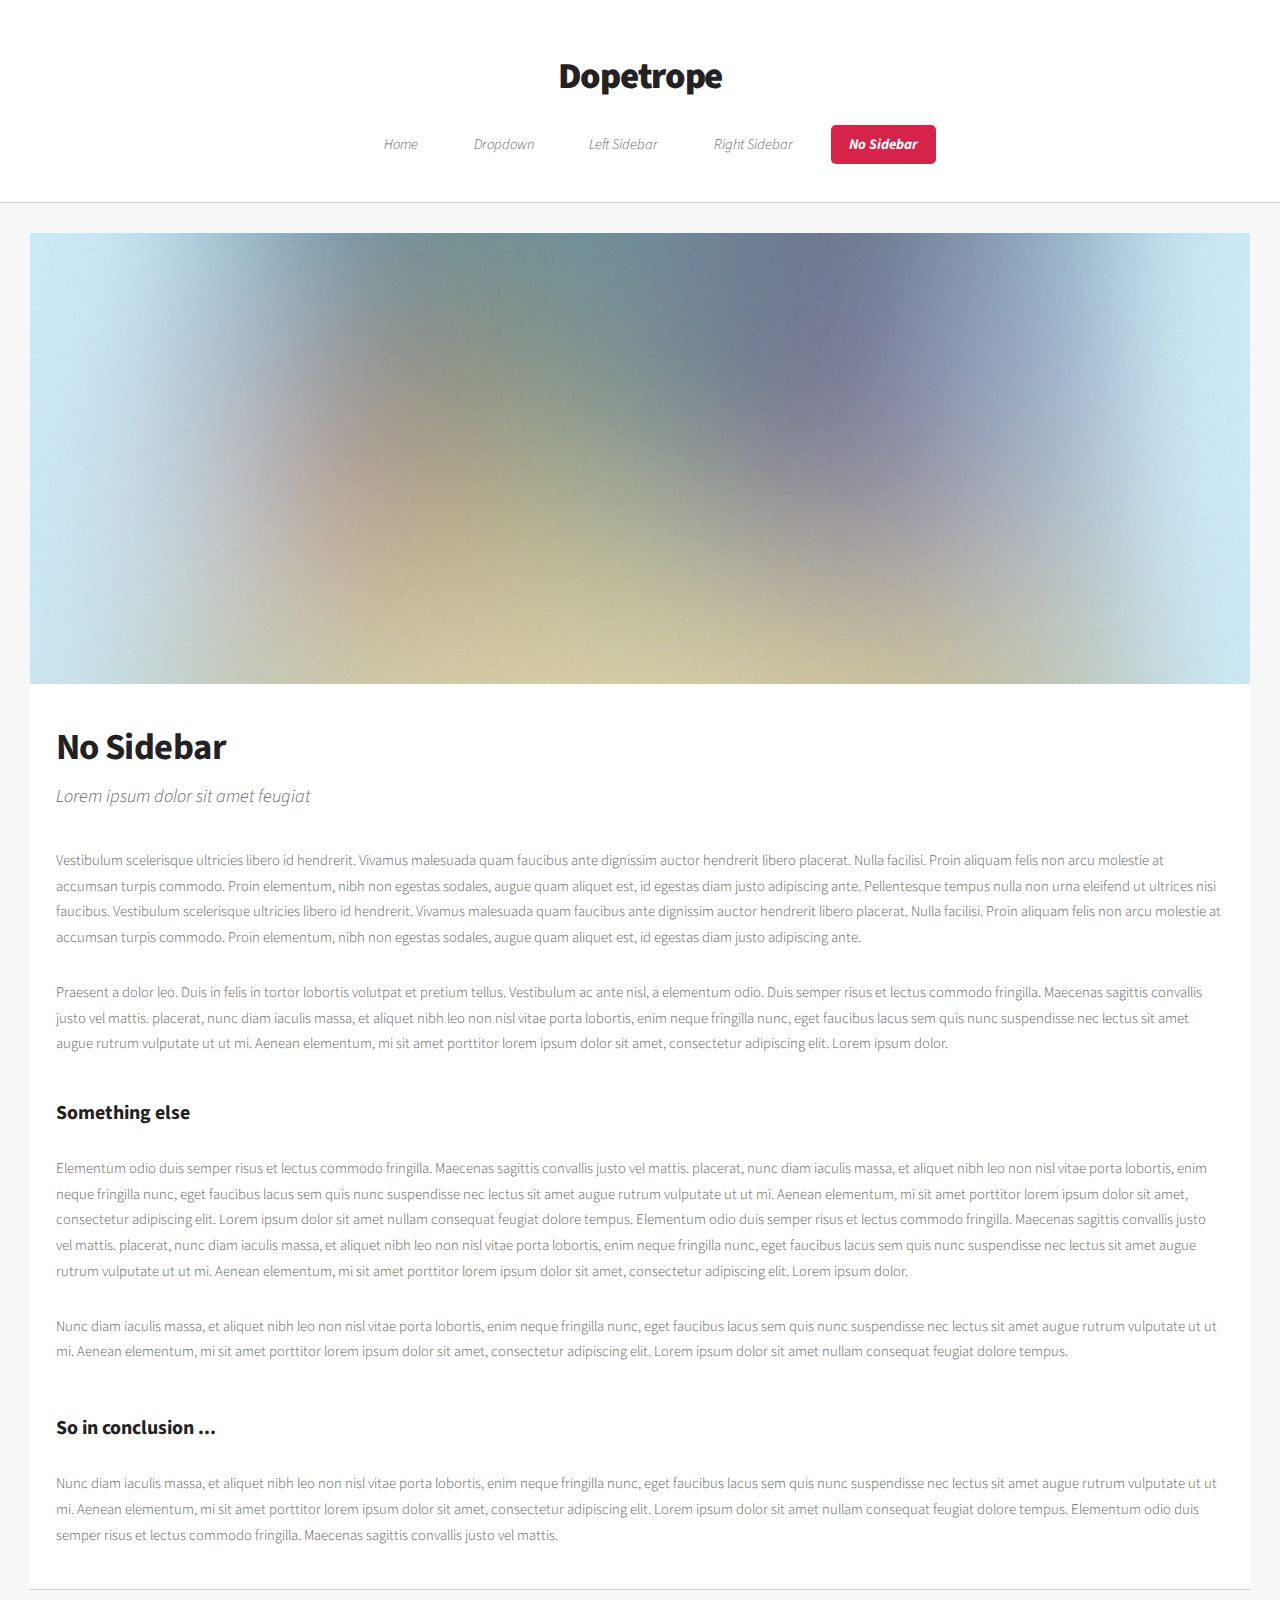
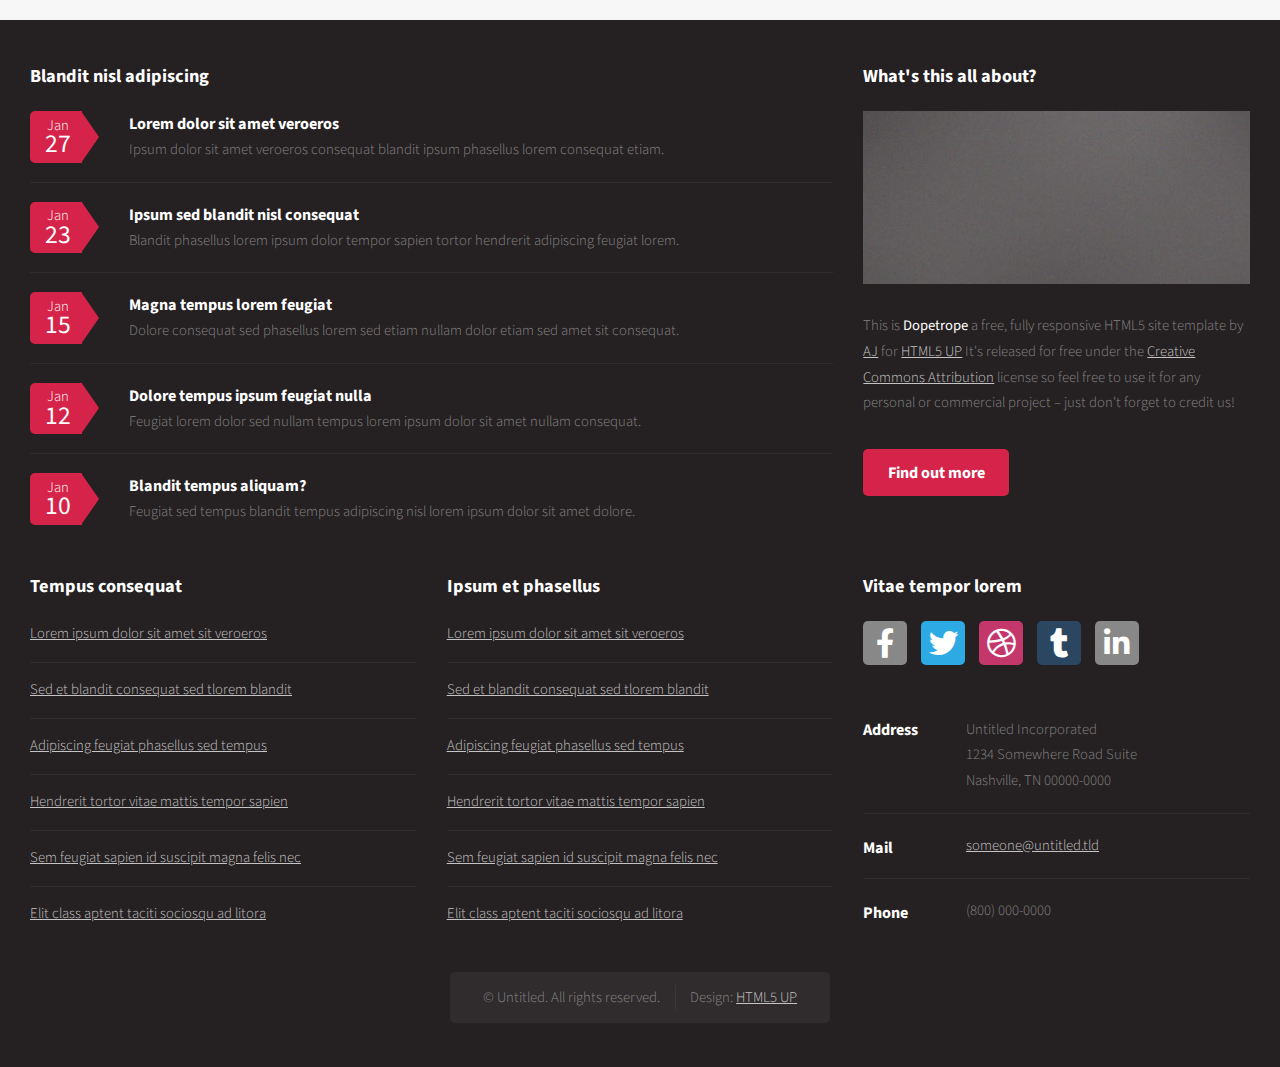
==== no-sidebar.html @ 62f99394 "Dopetrope template" ====
<!DOCTYPE HTML>
<!--
	Dopetrope by HTML5 UP
	html5up.net | @ajlkn
	Free for personal and commercial use under the CCA 3.0 license (html5up.net/license)
-->
<html>
	<head>
		<title>Dopetrope by HTML5 UP</title>
		<meta charset="utf-8" />
		<meta name="viewport" content="width=device-width, initial-scale=1, user-scalable=no" />
		<link rel="stylesheet" href="assets/css/main.css" />
	</head>
	<body class="no-sidebar is-preload">
		<div id="page-wrapper">

			<!-- Header -->
				<section id="header">

					<!-- Logo -->
						<h1><a href="index.html">Dopetrope</a></h1>

					<!-- Nav -->
						<nav id="nav">
							<ul>
								<li><a href="index.html">Home</a></li>
								<li>
									<a href="#">Dropdown</a>
									<ul>
										<li><a href="#">Lorem ipsum dolor</a></li>
										<li><a href="#">Magna phasellus</a></li>
										<li><a href="#">Etiam dolore nisl</a></li>
										<li>
											<a href="#">Phasellus consequat</a>
											<ul>
												<li><a href="#">Magna phasellus</a></li>
												<li><a href="#">Etiam dolore nisl</a></li>
												<li><a href="#">Veroeros feugiat</a></li>
												<li><a href="#">Nisl sed aliquam</a></li>
												<li><a href="#">Dolore adipiscing</a></li>
											</ul>
										</li>
										<li><a href="#">Veroeros feugiat</a></li>
									</ul>
								</li>
								<li><a href="left-sidebar.html">Left Sidebar</a></li>
								<li><a href="right-sidebar.html">Right Sidebar</a></li>
								<li class="current"><a href="no-sidebar.html">No Sidebar</a></li>
							</ul>
						</nav>

				</section>

			<!-- Main -->
				<section id="main">
					<div class="container">

						<!-- Content -->
							<article class="box post">
								<a href="#" class="image featured"><img src="images/pic01.jpg" alt="" /></a>
								<header>
									<h2>No Sidebar</h2>
									<p>Lorem ipsum dolor sit amet feugiat</p>
								</header>
								<p>
									Vestibulum scelerisque ultricies libero id hendrerit. Vivamus malesuada quam faucibus ante dignissim auctor
									hendrerit libero placerat. Nulla facilisi. Proin aliquam felis non arcu molestie at accumsan turpis commodo.
									Proin elementum, nibh non egestas sodales, augue quam aliquet est, id egestas diam justo adipiscing ante.
									Pellentesque tempus nulla non urna eleifend ut ultrices nisi faucibus.
									Vestibulum scelerisque ultricies libero id hendrerit. Vivamus malesuada quam faucibus ante dignissim auctor
									hendrerit libero placerat. Nulla facilisi. Proin aliquam felis non arcu molestie at accumsan turpis commodo.
									Proin elementum, nibh non egestas sodales, augue quam aliquet est, id egestas diam justo adipiscing ante.
								</p>
								<p>
									Praesent a dolor leo. Duis in felis in tortor lobortis volutpat et pretium tellus. Vestibulum ac ante nisl,
									a elementum odio. Duis semper risus et lectus commodo fringilla. Maecenas sagittis convallis justo vel mattis.
									placerat, nunc diam iaculis massa, et aliquet nibh leo non nisl vitae porta lobortis, enim neque fringilla nunc,
									eget faucibus lacus sem quis nunc suspendisse nec lectus sit amet augue rutrum vulputate ut ut mi. Aenean
									elementum, mi sit amet porttitor lorem ipsum dolor sit amet, consectetur adipiscing elit. Lorem ipsum dolor.
								</p>
								<section>
									<header>
										<h3>Something else</h3>
									</header>
									<p>
										Elementum odio duis semper risus et lectus commodo fringilla. Maecenas sagittis convallis justo vel mattis.
										placerat, nunc diam iaculis massa, et aliquet nibh leo non nisl vitae porta lobortis, enim neque fringilla nunc,
										eget faucibus lacus sem quis nunc suspendisse nec lectus sit amet augue rutrum vulputate ut ut mi. Aenean
										elementum, mi sit amet porttitor lorem ipsum dolor sit amet, consectetur adipiscing elit. Lorem ipsum dolor
										sit amet nullam consequat feugiat dolore tempus.
										Elementum odio duis semper risus et lectus commodo fringilla. Maecenas sagittis convallis justo vel mattis.
										placerat, nunc diam iaculis massa, et aliquet nibh leo non nisl vitae porta lobortis, enim neque fringilla nunc,
										eget faucibus lacus sem quis nunc suspendisse nec lectus sit amet augue rutrum vulputate ut ut mi. Aenean
										elementum, mi sit amet porttitor lorem ipsum dolor sit amet, consectetur adipiscing elit. Lorem ipsum dolor.
									</p>
									<p>
										Nunc diam iaculis massa, et aliquet nibh leo non nisl vitae porta lobortis, enim neque fringilla nunc,
										eget faucibus lacus sem quis nunc suspendisse nec lectus sit amet augue rutrum vulputate ut ut mi. Aenean
										elementum, mi sit amet porttitor lorem ipsum dolor sit amet, consectetur adipiscing elit. Lorem ipsum dolor
										sit amet nullam consequat feugiat dolore tempus.
									</p>
								</section>
								<section>
									<header>
										<h3>So in conclusion ...</h3>
									</header>
									<p>
										Nunc diam iaculis massa, et aliquet nibh leo non nisl vitae porta lobortis, enim neque fringilla nunc,
										eget faucibus lacus sem quis nunc suspendisse nec lectus sit amet augue rutrum vulputate ut ut mi. Aenean
										elementum, mi sit amet porttitor lorem ipsum dolor sit amet, consectetur adipiscing elit. Lorem ipsum dolor
										sit amet nullam consequat feugiat dolore tempus. Elementum odio duis semper risus et lectus commodo fringilla.
										Maecenas sagittis convallis justo vel mattis.
									</p>
								</section>
							</article>

					</div>
				</section>

			<!-- Footer -->
				<section id="footer">
					<div class="container">
						<div class="row">
							<div class="col-8 col-12-medium">
								<section>
									<header>
										<h2>Blandit nisl adipiscing</h2>
									</header>
									<ul class="dates">
										<li>
											<span class="date">Jan <strong>27</strong></span>
											<h3><a href="#">Lorem dolor sit amet veroeros</a></h3>
											<p>Ipsum dolor sit amet veroeros consequat blandit ipsum phasellus lorem consequat etiam.</p>
										</li>
										<li>
											<span class="date">Jan <strong>23</strong></span>
											<h3><a href="#">Ipsum sed blandit nisl consequat</a></h3>
											<p>Blandit phasellus lorem ipsum dolor tempor sapien tortor hendrerit adipiscing feugiat lorem.</p>
										</li>
										<li>
											<span class="date">Jan <strong>15</strong></span>
											<h3><a href="#">Magna tempus lorem feugiat</a></h3>
											<p>Dolore consequat sed phasellus lorem sed etiam nullam dolor etiam sed amet sit consequat.</p>
										</li>
										<li>
											<span class="date">Jan <strong>12</strong></span>
											<h3><a href="#">Dolore tempus ipsum feugiat nulla</a></h3>
											<p>Feugiat lorem dolor sed nullam tempus lorem ipsum dolor sit amet nullam consequat.</p>
										</li>
										<li>
											<span class="date">Jan <strong>10</strong></span>
											<h3><a href="#">Blandit tempus aliquam?</a></h3>
											<p>Feugiat sed tempus blandit tempus adipiscing nisl lorem ipsum dolor sit amet dolore.</p>
										</li>
									</ul>
								</section>
							</div>
							<div class="col-4 col-12-medium">
								<section>
									<header>
										<h2>What's this all about?</h2>
									</header>
									<a href="#" class="image featured"><img src="images/pic10.jpg" alt="" /></a>
									<p>
										This is <strong>Dopetrope</strong> a free, fully responsive HTML5 site template by
										<a href="http://twitter.com/ajlkn">AJ</a> for <a href="http://html5up.net/">HTML5 UP</a> It's released for free under
										the <a href="http://html5up.net/license/">Creative Commons Attribution</a> license so feel free to use it for any personal or commercial project &ndash; just don't forget to credit us!
									</p>
									<footer>
										<ul class="actions">
											<li><a href="#" class="button">Find out more</a></li>
										</ul>
									</footer>
								</section>
							</div>
							<div class="col-4 col-6-medium col-12-small">
								<section>
									<header>
										<h2>Tempus consequat</h2>
									</header>
									<ul class="divided">
										<li><a href="#">Lorem ipsum dolor sit amet sit veroeros</a></li>
										<li><a href="#">Sed et blandit consequat sed tlorem blandit</a></li>
										<li><a href="#">Adipiscing feugiat phasellus sed tempus</a></li>
										<li><a href="#">Hendrerit tortor vitae mattis tempor sapien</a></li>
										<li><a href="#">Sem feugiat sapien id suscipit magna felis nec</a></li>
										<li><a href="#">Elit class aptent taciti sociosqu ad litora</a></li>
									</ul>
								</section>
							</div>
							<div class="col-4 col-6-medium col-12-small">
								<section>
									<header>
										<h2>Ipsum et phasellus</h2>
									</header>
									<ul class="divided">
										<li><a href="#">Lorem ipsum dolor sit amet sit veroeros</a></li>
										<li><a href="#">Sed et blandit consequat sed tlorem blandit</a></li>
										<li><a href="#">Adipiscing feugiat phasellus sed tempus</a></li>
										<li><a href="#">Hendrerit tortor vitae mattis tempor sapien</a></li>
										<li><a href="#">Sem feugiat sapien id suscipit magna felis nec</a></li>
										<li><a href="#">Elit class aptent taciti sociosqu ad litora</a></li>
									</ul>
								</section>
							</div>
							<div class="col-4 col-12-medium">
								<section>
									<header>
										<h2>Vitae tempor lorem</h2>
									</header>
									<ul class="social">
										<li><a class="icon brands fa-facebook-f" href="#"><span class="label">Facebook</span></a></li>
										<li><a class="icon brands fa-twitter" href="#"><span class="label">Twitter</span></a></li>
										<li><a class="icon brands fa-dribbble" href="#"><span class="label">Dribbble</span></a></li>
										<li><a class="icon brands fa-tumblr" href="#"><span class="label">Tumblr</span></a></li>
										<li><a class="icon brands fa-linkedin-in" href="#"><span class="label">LinkedIn</span></a></li>
									</ul>
									<ul class="contact">
										<li>
											<h3>Address</h3>
											<p>
												Untitled Incorporated<br />
												1234 Somewhere Road Suite<br />
												Nashville, TN 00000-0000
											</p>
										</li>
										<li>
											<h3>Mail</h3>
											<p><a href="#">someone@untitled.tld</a></p>
										</li>
										<li>
											<h3>Phone</h3>
											<p>(800) 000-0000</p>
										</li>
									</ul>
								</section>
							</div>
							<div class="col-12">

								<!-- Copyright -->
									<div id="copyright">
										<ul class="links">
											<li>&copy; Untitled. All rights reserved.</li><li>Design: <a href="http://html5up.net">HTML5 UP</a></li>
										</ul>
									</div>

							</div>
						</div>
					</div>
				</section>

		</div>

		<!-- Scripts -->
			<script src="assets/js/jquery.min.js"></script>
			<script src="assets/js/jquery.dropotron.min.js"></script>
			<script src="assets/js/browser.min.js"></script>
			<script src="assets/js/breakpoints.min.js"></script>
			<script src="assets/js/util.js"></script>
			<script src="assets/js/main.js"></script>

	</body>
</html>
---- assets/css/main.css ----
@import url("fontawesome-all.min.css");
@import url("https://fonts.googleapis.com/css?family=Source+Sans+Pro:300,400,700,900,300italic");

/*
	Dopetrope by HTML5 UP
	html5up.net | @ajlkn
	Free for personal and commercial use under the CCA 3.0 license (html5up.net/license)
*/

html, body, div, span, applet, object,
iframe, h1, h2, h3, h4, h5, h6, p, blockquote,
pre, a, abbr, acronym, address, big, cite,
code, del, dfn, em, img, ins, kbd, q, s, samp,
small, strike, strong, sub, sup, tt, var, b,
u, i, center, dl, dt, dd, ol, ul, li, fieldset,
form, label, legend, table, caption, tbody,
tfoot, thead, tr, th, td, article, aside,
canvas, details, embed, figure, figcaption,
footer, header, hgroup, menu, nav, output, ruby,
section, summary, time, mark, audio, video {
	margin: 0;
	padding: 0;
	border: 0;
	font-size: 100%;
	font: inherit;
	vertical-align: baseline;}

article, aside, details, figcaption, figure,
footer, header, hgroup, menu, nav, section {
	display: block;}

body {
	line-height: 1;
}

ol, ul {
	list-style: none;
}

blockquote, q {
	quotes: none;
}

	blockquote:before, blockquote:after, q:before, q:after {
		content: '';
		content: none;
	}

table {
	border-collapse: collapse;
	border-spacing: 0;
}

body {
	-webkit-text-size-adjust: none;
}

mark {
	background-color: transparent;
	color: inherit;
}

input::-moz-focus-inner {
	border: 0;
	padding: 0;
}

input, select, textarea {
	-moz-appearance: none;
	-webkit-appearance: none;
	-ms-appearance: none;
	appearance: none;
}

/* Basic */

	html {
		box-sizing: border-box;
	}

	*, *:before, *:after {
		box-sizing: inherit;
	}

	body {
		background: #252122;
		background-image: url("images/bg02.png");
	}

		body.is-preload *, body.is-preload *:before, body.is-preload *:after {
			-moz-animation: none !important;
			-webkit-animation: none !important;
			-ms-animation: none !important;
			animation: none !important;
			-moz-transition: none !important;
			-webkit-transition: none !important;
			-ms-transition: none !important;
			transition: none !important;
		}

	body, input, textarea, select {
		font-family: 'Source Sans Pro';
		font-weight: 300;
		color: #5d5d5d;
		font-size: 14pt;
		line-height: 1.75em;
	}

	strong, b {
		color: #252122;
		font-weight: 400;
	}

	i, em {
		font-style: italic;
	}

	sub {
		position: relative;
		top: 0.5em;
		font-size: 0.8em;
	}

	sup {
		position: relative;
		top: -0.5em;
		font-size: 0.8em;
	}

	blockquote {
		border-left: solid 0.75em #dddddd;
		padding: 1em 0 1em 1.5em;
		font-style: italic;
	}

	h1, h2, h3, h4, h5, h6 {
		color: #252122;
		font-weight: 700;
	}

	h1 a, h2 a, h3 a, h4 a, h5 a, h6 a {
		color: inherit;
		text-decoration: none;
	}

	h2 {
		font-size: 1.5em;
	}

	h3 {
		font-size: 1.35em;
	}

	a {
		color: #d52349;
		text-decoration: underline;
	}

		a:hover {
			text-decoration: none;
		}

	br.clear {
		clear: both;
	}

	hr {
		border: 0;
		border-top: solid 1px #dddddd;
		height: 1px;
		margin: 2em 0 2em 0;
	}

	p, ul, ol, dl, table {
		margin-bottom: 2em;
	}

/* Container */

	.container {
		margin: 0 auto;
		max-width: 100%;
		width: 70em;
	}

		@media screen and (max-width: 1680px) {

			.container {
				width: 70em;
			}

		}

		@media screen and (max-width: 1280px) {

			.container {
				width: calc(100% - 60px);
			}

		}

		@media screen and (max-width: 980px) {

			.container {
				width: calc(100% - 80px);
			}

		}

		@media screen and (max-width: 736px) {

			.container {
				width: calc(100% - 40px);
			}

		}

/* Row */

	.row {
		display: flex;
		flex-wrap: wrap;
		box-sizing: border-box;
		align-items: stretch;
	}

		.row > * {
			box-sizing: border-box;
		}

		.row.gtr-uniform > * > :last-child {
			margin-bottom: 0;
		}

		.row.aln-left {
			justify-content: flex-start;
		}

		.row.aln-center {
			justify-content: center;
		}

		.row.aln-right {
			justify-content: flex-end;
		}

		.row.aln-top {
			align-items: flex-start;
		}

		.row.aln-middle {
			align-items: center;
		}

		.row.aln-bottom {
			align-items: flex-end;
		}

		.row > .imp {
			order: -1;
		}

		.row > .col-1 {
			width: 8.33333%;
		}

		.row > .off-1 {
			margin-left: 8.33333%;
		}

		.row > .col-2 {
			width: 16.66667%;
		}

		.row > .off-2 {
			margin-left: 16.66667%;
		}

		.row > .col-3 {
			width: 25%;
		}

		.row > .off-3 {
			margin-left: 25%;
		}

		.row > .col-4 {
			width: 33.33333%;
		}

		.row > .off-4 {
			margin-left: 33.33333%;
		}

		.row > .col-5 {
			width: 41.66667%;
		}

		.row > .off-5 {
			margin-left: 41.66667%;
		}

		.row > .col-6 {
			width: 50%;
		}

		.row > .off-6 {
			margin-left: 50%;
		}

		.row > .col-7 {
			width: 58.33333%;
		}

		.row > .off-7 {
			margin-left: 58.33333%;
		}

		.row > .col-8 {
			width: 66.66667%;
		}

		.row > .off-8 {
			margin-left: 66.66667%;
		}

		.row > .col-9 {
			width: 75%;
		}

		.row > .off-9 {
			margin-left: 75%;
		}

		.row > .col-10 {
			width: 83.33333%;
		}

		.row > .off-10 {
			margin-left: 83.33333%;
		}

		.row > .col-11 {
			width: 91.66667%;
		}

		.row > .off-11 {
			margin-left: 91.66667%;
		}

		.row > .col-12 {
			width: 100%;
		}

		.row > .off-12 {
			margin-left: 100%;
		}

		.row.gtr-0 {
			margin-top: 0px;
			margin-left: 0px;
		}

			.row.gtr-0 > * {
				padding: 0px 0 0 0px;
			}

			.row.gtr-0.gtr-uniform {
				margin-top: 0px;
			}

				.row.gtr-0.gtr-uniform > * {
					padding-top: 0px;
				}

		.row.gtr-25 {
			margin-top: -12.5px;
			margin-left: -12.5px;
		}

			.row.gtr-25 > * {
				padding: 12.5px 0 0 12.5px;
			}

			.row.gtr-25.gtr-uniform {
				margin-top: -12.5px;
			}

				.row.gtr-25.gtr-uniform > * {
					padding-top: 12.5px;
				}

		.row.gtr-50 {
			margin-top: -25px;
			margin-left: -25px;
		}

			.row.gtr-50 > * {
				padding: 25px 0 0 25px;
			}

			.row.gtr-50.gtr-uniform {
				margin-top: -25px;
			}

				.row.gtr-50.gtr-uniform > * {
					padding-top: 25px;
				}

		.row {
			margin-top: -50px;
			margin-left: -50px;
		}

			.row > * {
				padding: 50px 0 0 50px;
			}

			.row.gtr-uniform {
				margin-top: -50px;
			}

				.row.gtr-uniform > * {
					padding-top: 50px;
				}

		.row.gtr-150 {
			margin-top: -75px;
			margin-left: -75px;
		}

			.row.gtr-150 > * {
				padding: 75px 0 0 75px;
			}

			.row.gtr-150.gtr-uniform {
				margin-top: -75px;
			}

				.row.gtr-150.gtr-uniform > * {
					padding-top: 75px;
				}

		.row.gtr-200 {
			margin-top: -100px;
			margin-left: -100px;
		}

			.row.gtr-200 > * {
				padding: 100px 0 0 100px;
			}

			.row.gtr-200.gtr-uniform {
				margin-top: -100px;
			}

				.row.gtr-200.gtr-uniform > * {
					padding-top: 100px;
				}

		@media screen and (max-width: 1680px) {

			.row {
				display: flex;
				flex-wrap: wrap;
				box-sizing: border-box;
				align-items: stretch;
			}

				.row > * {
					box-sizing: border-box;
				}

				.row.gtr-uniform > * > :last-child {
					margin-bottom: 0;
				}

				.row.aln-left {
					justify-content: flex-start;
				}

				.row.aln-center {
					justify-content: center;
				}

				.row.aln-right {
					justify-content: flex-end;
				}

				.row.aln-top {
					align-items: flex-start;
				}

				.row.aln-middle {
					align-items: center;
				}

				.row.aln-bottom {
					align-items: flex-end;
				}

				.row > .imp-xlarge {
					order: -1;
				}

				.row > .col-1-xlarge {
					width: 8.33333%;
				}

				.row > .off-1-xlarge {
					margin-left: 8.33333%;
				}

				.row > .col-2-xlarge {
					width: 16.66667%;
				}

				.row > .off-2-xlarge {
					margin-left: 16.66667%;
				}

				.row > .col-3-xlarge {
					width: 25%;
				}

				.row > .off-3-xlarge {
					margin-left: 25%;
				}

				.row > .col-4-xlarge {
					width: 33.33333%;
				}

				.row > .off-4-xlarge {
					margin-left: 33.33333%;
				}

				.row > .col-5-xlarge {
					width: 41.66667%;
				}

				.row > .off-5-xlarge {
					margin-left: 41.66667%;
				}

				.row > .col-6-xlarge {
					width: 50%;
				}

				.row > .off-6-xlarge {
					margin-left: 50%;
				}

				.row > .col-7-xlarge {
					width: 58.33333%;
				}

				.row > .off-7-xlarge {
					margin-left: 58.33333%;
				}

				.row > .col-8-xlarge {
					width: 66.66667%;
				}

				.row > .off-8-xlarge {
					margin-left: 66.66667%;
				}

				.row > .col-9-xlarge {
					width: 75%;
				}

				.row > .off-9-xlarge {
					margin-left: 75%;
				}

				.row > .col-10-xlarge {
					width: 83.33333%;
				}

				.row > .off-10-xlarge {
					margin-left: 83.33333%;
				}

				.row > .col-11-xlarge {
					width: 91.66667%;
				}

				.row > .off-11-xlarge {
					margin-left: 91.66667%;
				}

				.row > .col-12-xlarge {
					width: 100%;
				}

				.row > .off-12-xlarge {
					margin-left: 100%;
				}

				.row.gtr-0 {
					margin-top: 0px;
					margin-left: 0px;
				}

					.row.gtr-0 > * {
						padding: 0px 0 0 0px;
					}

					.row.gtr-0.gtr-uniform {
						margin-top: 0px;
					}

						.row.gtr-0.gtr-uniform > * {
							padding-top: 0px;
						}

				.row.gtr-25 {
					margin-top: -12.5px;
					margin-left: -12.5px;
				}

					.row.gtr-25 > * {
						padding: 12.5px 0 0 12.5px;
					}

					.row.gtr-25.gtr-uniform {
						margin-top: -12.5px;
					}

						.row.gtr-25.gtr-uniform > * {
							padding-top: 12.5px;
						}

				.row.gtr-50 {
					margin-top: -25px;
					margin-left: -25px;
				}

					.row.gtr-50 > * {
						padding: 25px 0 0 25px;
					}

					.row.gtr-50.gtr-uniform {
						margin-top: -25px;
					}

						.row.gtr-50.gtr-uniform > * {
							padding-top: 25px;
						}

				.row {
					margin-top: -50px;
					margin-left: -50px;
				}

					.row > * {
						padding: 50px 0 0 50px;
					}

					.row.gtr-uniform {
						margin-top: -50px;
					}

						.row.gtr-uniform > * {
							padding-top: 50px;
						}

				.row.gtr-150 {
					margin-top: -75px;
					margin-left: -75px;
				}

					.row.gtr-150 > * {
						padding: 75px 0 0 75px;
					}

					.row.gtr-150.gtr-uniform {
						margin-top: -75px;
					}

						.row.gtr-150.gtr-uniform > * {
							padding-top: 75px;
						}

				.row.gtr-200 {
					margin-top: -100px;
					margin-left: -100px;
				}

					.row.gtr-200 > * {
						padding: 100px 0 0 100px;
					}

					.row.gtr-200.gtr-uniform {
						margin-top: -100px;
					}

						.row.gtr-200.gtr-uniform > * {
							padding-top: 100px;
						}

		}

		@media screen and (max-width: 1280px) {

			.row {
				display: flex;
				flex-wrap: wrap;
				box-sizing: border-box;
				align-items: stretch;
			}

				.row > * {
					box-sizing: border-box;
				}

				.row.gtr-uniform > * > :last-child {
					margin-bottom: 0;
				}

				.row.aln-left {
					justify-content: flex-start;
				}

				.row.aln-center {
					justify-content: center;
				}

				.row.aln-right {
					justify-content: flex-end;
				}

				.row.aln-top {
					align-items: flex-start;
				}

				.row.aln-middle {
					align-items: center;
				}

				.row.aln-bottom {
					align-items: flex-end;
				}

				.row > .imp-large {
					order: -1;
				}

				.row > .col-1-large {
					width: 8.33333%;
				}

				.row > .off-1-large {
					margin-left: 8.33333%;
				}

				.row > .col-2-large {
					width: 16.66667%;
				}

				.row > .off-2-large {
					margin-left: 16.66667%;
				}

				.row > .col-3-large {
					width: 25%;
				}

				.row > .off-3-large {
					margin-left: 25%;
				}

				.row > .col-4-large {
					width: 33.33333%;
				}

				.row > .off-4-large {
					margin-left: 33.33333%;
				}

				.row > .col-5-large {
					width: 41.66667%;
				}

				.row > .off-5-large {
					margin-left: 41.66667%;
				}

				.row > .col-6-large {
					width: 50%;
				}

				.row > .off-6-large {
					margin-left: 50%;
				}

				.row > .col-7-large {
					width: 58.33333%;
				}

				.row > .off-7-large {
					margin-left: 58.33333%;
				}

				.row > .col-8-large {
					width: 66.66667%;
				}

				.row > .off-8-large {
					margin-left: 66.66667%;
				}

				.row > .col-9-large {
					width: 75%;
				}

				.row > .off-9-large {
					margin-left: 75%;
				}

				.row > .col-10-large {
					width: 83.33333%;
				}

				.row > .off-10-large {
					margin-left: 83.33333%;
				}

				.row > .col-11-large {
					width: 91.66667%;
				}

				.row > .off-11-large {
					margin-left: 91.66667%;
				}

				.row > .col-12-large {
					width: 100%;
				}

				.row > .off-12-large {
					margin-left: 100%;
				}

				.row.gtr-0 {
					margin-top: 0px;
					margin-left: 0px;
				}

					.row.gtr-0 > * {
						padding: 0px 0 0 0px;
					}

					.row.gtr-0.gtr-uniform {
						margin-top: 0px;
					}

						.row.gtr-0.gtr-uniform > * {
							padding-top: 0px;
						}

				.row.gtr-25 {
					margin-top: -7.5px;
					margin-left: -7.5px;
				}

					.row.gtr-25 > * {
						padding: 7.5px 0 0 7.5px;
					}

					.row.gtr-25.gtr-uniform {
						margin-top: -7.5px;
					}

						.row.gtr-25.gtr-uniform > * {
							padding-top: 7.5px;
						}

				.row.gtr-50 {
					margin-top: -15px;
					margin-left: -15px;
				}

					.row.gtr-50 > * {
						padding: 15px 0 0 15px;
					}

					.row.gtr-50.gtr-uniform {
						margin-top: -15px;
					}

						.row.gtr-50.gtr-uniform > * {
							padding-top: 15px;
						}

				.row {
					margin-top: -30px;
					margin-left: -30px;
				}

					.row > * {
						padding: 30px 0 0 30px;
					}

					.row.gtr-uniform {
						margin-top: -30px;
					}

						.row.gtr-uniform > * {
							padding-top: 30px;
						}

				.row.gtr-150 {
					margin-top: -45px;
					margin-left: -45px;
				}

					.row.gtr-150 > * {
						padding: 45px 0 0 45px;
					}

					.row.gtr-150.gtr-uniform {
						margin-top: -45px;
					}

						.row.gtr-150.gtr-uniform > * {
							padding-top: 45px;
						}

				.row.gtr-200 {
					margin-top: -60px;
					margin-left: -60px;
				}

					.row.gtr-200 > * {
						padding: 60px 0 0 60px;
					}

					.row.gtr-200.gtr-uniform {
						margin-top: -60px;
					}

						.row.gtr-200.gtr-uniform > * {
							padding-top: 60px;
						}

		}

		@media screen and (max-width: 980px) {

			.row {
				display: flex;
				flex-wrap: wrap;
				box-sizing: border-box;
				align-items: stretch;
			}

				.row > * {
					box-sizing: border-box;
				}

				.row.gtr-uniform > * > :last-child {
					margin-bottom: 0;
				}

				.row.aln-left {
					justify-content: flex-start;
				}

				.row.aln-center {
					justify-content: center;
				}

				.row.aln-right {
					justify-content: flex-end;
				}

				.row.aln-top {
					align-items: flex-start;
				}

				.row.aln-middle {
					align-items: center;
				}

				.row.aln-bottom {
					align-items: flex-end;
				}

				.row > .imp-medium {
					order: -1;
				}

				.row > .col-1-medium {
					width: 8.33333%;
				}

				.row > .off-1-medium {
					margin-left: 8.33333%;
				}

				.row > .col-2-medium {
					width: 16.66667%;
				}

				.row > .off-2-medium {
					margin-left: 16.66667%;
				}

				.row > .col-3-medium {
					width: 25%;
				}

				.row > .off-3-medium {
					margin-left: 25%;
				}

				.row > .col-4-medium {
					width: 33.33333%;
				}

				.row > .off-4-medium {
					margin-left: 33.33333%;
				}

				.row > .col-5-medium {
					width: 41.66667%;
				}

				.row > .off-5-medium {
					margin-left: 41.66667%;
				}

				.row > .col-6-medium {
					width: 50%;
				}

				.row > .off-6-medium {
					margin-left: 50%;
				}

				.row > .col-7-medium {
					width: 58.33333%;
				}

				.row > .off-7-medium {
					margin-left: 58.33333%;
				}

				.row > .col-8-medium {
					width: 66.66667%;
				}

				.row > .off-8-medium {
					margin-left: 66.66667%;
				}

				.row > .col-9-medium {
					width: 75%;
				}

				.row > .off-9-medium {
					margin-left: 75%;
				}

				.row > .col-10-medium {
					width: 83.33333%;
				}

				.row > .off-10-medium {
					margin-left: 83.33333%;
				}

				.row > .col-11-medium {
					width: 91.66667%;
				}

				.row > .off-11-medium {
					margin-left: 91.66667%;
				}

				.row > .col-12-medium {
					width: 100%;
				}

				.row > .off-12-medium {
					margin-left: 100%;
				}

				.row.gtr-0 {
					margin-top: 0px;
					margin-left: 0px;
				}

					.row.gtr-0 > * {
						padding: 0px 0 0 0px;
					}

					.row.gtr-0.gtr-uniform {
						margin-top: 0px;
					}

						.row.gtr-0.gtr-uniform > * {
							padding-top: 0px;
						}

				.row.gtr-25 {
					margin-top: -10px;
					margin-left: -10px;
				}

					.row.gtr-25 > * {
						padding: 10px 0 0 10px;
					}

					.row.gtr-25.gtr-uniform {
						margin-top: -10px;
					}

						.row.gtr-25.gtr-uniform > * {
							padding-top: 10px;
						}

				.row.gtr-50 {
					margin-top: -20px;
					margin-left: -20px;
				}

					.row.gtr-50 > * {
						padding: 20px 0 0 20px;
					}

					.row.gtr-50.gtr-uniform {
						margin-top: -20px;
					}

						.row.gtr-50.gtr-uniform > * {
							padding-top: 20px;
						}

				.row {
					margin-top: -40px;
					margin-left: -40px;
				}

					.row > * {
						padding: 40px 0 0 40px;
					}

					.row.gtr-uniform {
						margin-top: -40px;
					}

						.row.gtr-uniform > * {
							padding-top: 40px;
						}

				.row.gtr-150 {
					margin-top: -60px;
					margin-left: -60px;
				}

					.row.gtr-150 > * {
						padding: 60px 0 0 60px;
					}

					.row.gtr-150.gtr-uniform {
						margin-top: -60px;
					}

						.row.gtr-150.gtr-uniform > * {
							padding-top: 60px;
						}

				.row.gtr-200 {
					margin-top: -80px;
					margin-left: -80px;
				}

					.row.gtr-200 > * {
						padding: 80px 0 0 80px;
					}

					.row.gtr-200.gtr-uniform {
						margin-top: -80px;
					}

						.row.gtr-200.gtr-uniform > * {
							padding-top: 80px;
						}

		}

		@media screen and (max-width: 736px) {

			.row {
				display: flex;
				flex-wrap: wrap;
				box-sizing: border-box;
				align-items: stretch;
			}

				.row > * {
					box-sizing: border-box;
				}

				.row.gtr-uniform > * > :last-child {
					margin-bottom: 0;
				}

				.row.aln-left {
					justify-content: flex-start;
				}

				.row.aln-center {
					justify-content: center;
				}

				.row.aln-right {
					justify-content: flex-end;
				}

				.row.aln-top {
					align-items: flex-start;
				}

				.row.aln-middle {
					align-items: center;
				}

				.row.aln-bottom {
					align-items: flex-end;
				}

				.row > .imp-small {
					order: -1;
				}

				.row > .col-1-small {
					width: 8.33333%;
				}

				.row > .off-1-small {
					margin-left: 8.33333%;
				}

				.row > .col-2-small {
					width: 16.66667%;
				}

				.row > .off-2-small {
					margin-left: 16.66667%;
				}

				.row > .col-3-small {
					width: 25%;
				}

				.row > .off-3-small {
					margin-left: 25%;
				}

				.row > .col-4-small {
					width: 33.33333%;
				}

				.row > .off-4-small {
					margin-left: 33.33333%;
				}

				.row > .col-5-small {
					width: 41.66667%;
				}

				.row > .off-5-small {
					margin-left: 41.66667%;
				}

				.row > .col-6-small {
					width: 50%;
				}

				.row > .off-6-small {
					margin-left: 50%;
				}

				.row > .col-7-small {
					width: 58.33333%;
				}

				.row > .off-7-small {
					margin-left: 58.33333%;
				}

				.row > .col-8-small {
					width: 66.66667%;
				}

				.row > .off-8-small {
					margin-left: 66.66667%;
				}

				.row > .col-9-small {
					width: 75%;
				}

				.row > .off-9-small {
					margin-left: 75%;
				}

				.row > .col-10-small {
					width: 83.33333%;
				}

				.row > .off-10-small {
					margin-left: 83.33333%;
				}

				.row > .col-11-small {
					width: 91.66667%;
				}

				.row > .off-11-small {
					margin-left: 91.66667%;
				}

				.row > .col-12-small {
					width: 100%;
				}

				.row > .off-12-small {
					margin-left: 100%;
				}

				.row.gtr-0 {
					margin-top: 0px;
					margin-left: 0px;
				}

					.row.gtr-0 > * {
						padding: 0px 0 0 0px;
					}

					.row.gtr-0.gtr-uniform {
						margin-top: 0px;
					}

						.row.gtr-0.gtr-uniform > * {
							padding-top: 0px;
						}

				.row.gtr-25 {
					margin-top: -5px;
					margin-left: -5px;
				}

					.row.gtr-25 > * {
						padding: 5px 0 0 5px;
					}

					.row.gtr-25.gtr-uniform {
						margin-top: -5px;
					}

						.row.gtr-25.gtr-uniform > * {
							padding-top: 5px;
						}

				.row.gtr-50 {
					margin-top: -10px;
					margin-left: -10px;
				}

					.row.gtr-50 > * {
						padding: 10px 0 0 10px;
					}

					.row.gtr-50.gtr-uniform {
						margin-top: -10px;
					}

						.row.gtr-50.gtr-uniform > * {
							padding-top: 10px;
						}

				.row {
					margin-top: -20px;
					margin-left: -20px;
				}

					.row > * {
						padding: 20px 0 0 20px;
					}

					.row.gtr-uniform {
						margin-top: -20px;
					}

						.row.gtr-uniform > * {
							padding-top: 20px;
						}

				.row.gtr-150 {
					margin-top: -30px;
					margin-left: -30px;
				}

					.row.gtr-150 > * {
						padding: 30px 0 0 30px;
					}

					.row.gtr-150.gtr-uniform {
						margin-top: -30px;
					}

						.row.gtr-150.gtr-uniform > * {
							padding-top: 30px;
						}

				.row.gtr-200 {
					margin-top: -40px;
					margin-left: -40px;
				}

					.row.gtr-200 > * {
						padding: 40px 0 0 40px;
					}

					.row.gtr-200.gtr-uniform {
						margin-top: -40px;
					}

						.row.gtr-200.gtr-uniform > * {
							padding-top: 40px;
						}

		}

/* Form */

	form label {
		display: block;
		color: #252122;
		font-weight: 400;
		margin: 0 0 0.5em 0;
	}

	form input[type=text],
	form input[type=email],
	form input[type=password],
	form select,
	form textarea {
		-webkit-appearance: none;
		display: block;
		border: 0;
		padding: 0.75em 1em;
		font-size: 1em;
		border-radius: 5px;
		border: solid 1px #dddddd;
		background: #fff;
		width: 100%;
	}

		form input[type=text]:focus,
		form input[type=email]:focus,
		form input[type=password]:focus,
		form select:focus,
		form textarea:focus {
			box-shadow: inset 0px 0px 1px 1px #43bff0;
		}

	form textarea {
		height: 15em;
	}

	form ::-webkit-input-placeholder {
		color: #555 !important;
	}

	form :-moz-placeholder {
		color: #555 !important;
	}

	form ::-moz-placeholder {
		color: #555 !important;
	}

	form :-ms-input-placeholder {
		color: #555 !important;
	}

	form ::-moz-focus-inner {
		border: 0;
	}

/* Tables */

	table {
		width: 100%;
	}

		table tr {
			border-top: solid 1px #dddddd;
		}

			table tr:first-child {
				border-top: 0;
			}

		table td {
			padding: 0.5em 1em 0.5em 1em;
		}

		table th {
			text-align: left;
			padding: 0.5em 1em 0.5em 1em;
			font-weight: 700;
			margin: 0 0 1em 0;
		}

		table thead {
			border-bottom: solid 2px #dddddd;
		}

/* Section/Article */

	section, article {
		margin-bottom: 2.5em;
	}

		section > :last-child, section:last-child, article > :last-child, article:last-child {
			margin-bottom: 0;
		}

	header {
		margin: 0 0 1.5em 0;
	}

		header > p {
			display: block;
			font-style: italic;
			margin: 0.5em 0 0 0;
			padding-bottom: 0.5em;
		}

		header.major {
			position: relative;
			text-align: center;
			border-top: solid 1px #ccc;
			top: 1em;
			margin: 0 0 3em 0;
		}

			header.major h2 {
				background: #fff;
				position: relative;
				top: -0.65em;
				display: inline;
				margin: 0;
				padding: 0 1em 0 1em;
			}

	footer {
		margin: 2.25em 0 0 0;
	}

/* Box */

	.box {
		background: #ffffff;
		border-bottom: solid 1px #ccc;
		padding: 2.75em 1.75em 2.75em 1.75em;
	}

		.box .image.featured {
			position: relative;
			width: auto;
			left: 1.75em;
			top: 1.75em;
			margin: -4.5em 0 4.25em -3.5em;
		}

		.box.post header {
			padding-top: 1em;
			margin: 0 0 2em 0;
		}

		.box.post h2 {
			font-size: 2.5em;
			letter-spacing: -0.015em;
		}

		.box.post header > p {
			margin-top: 1.25em;
			font-size: 1.25em;
		}

		.box footer ul.actions {
			margin-bottom: 0;
		}

/* Button */

	input[type="button"],
	input[type="submit"],
	input[type="reset"],
	button,
	.button {
		-webkit-appearance: none;
		display: inline-block;
		text-decoration: none;
		cursor: pointer;
		border: 0;
		border-radius: 5px;
		background: #d52349;
		color: #fff !important;
		font-weight: 700;
		outline: 0;
		font-size: 1.1em;
		padding: 0.65em 1.5em 0.65em 1.5em;
		text-align: center;
		-moz-transition: background-color .25s ease-in-out;
		-webkit-transition: background-color .25s ease-in-out;
		-ms-transition: background-color .25s ease-in-out;
		transition: background-color .25s ease-in-out;
	}

		input[type="button"]:hover,
		input[type="submit"]:hover,
		input[type="reset"]:hover,
		button:hover,
		.button:hover {
			background: #e53359;
		}

		input[type="button"]:active,
		input[type="submit"]:active,
		input[type="reset"]:active,
		button:active,
		.button:active {
			background: #c51349;
		}

		input[type="button"].alt,
		input[type="submit"].alt,
		input[type="reset"].alt,
		button.alt,
		.button.alt {
			background: #252122;
		}

			input[type="button"].alt:hover,
			input[type="submit"].alt:hover,
			input[type="reset"].alt:hover,
			button.alt:hover,
			.button.alt:hover {
				background: #353132;
			}

			input[type="button"].alt:active,
			input[type="submit"].alt:active,
			input[type="reset"].alt:active,
			button.alt:active,
			.button.alt:active {
				background: #151112;
			}

		input[type="button"].icon:before,
		input[type="submit"].icon:before,
		input[type="reset"].icon:before,
		button.icon:before,
		.button.icon:before {
			opacity: 0.35;
			position: relative;
			top: 0.05em;
			margin-right: 0.75em;
		}

		input[type="button"].large,
		input[type="submit"].large,
		input[type="reset"].large,
		button.large,
		.button.large {
			font-size: 1.5em;
			padding: 0.75em 1.5em 0.75em 1.5em;
		}

/* Image */

	.image {
		display: inline-block;
		outline: 0;
	}

		.image img {
			display: block;
			width: 100%;
		}

		.image.centered {
			display: block;
			margin: 0 0 2em 0;
		}

			.image.centered img {
				margin: 0 auto;
				width: auto;
			}

		.image.featured {
			display: block;
			width: 100%;
			margin: 0 0 2em 0;
		}

		.image.left {
			float: left;
			margin: 0 2em 2em 0;
		}

/* List */

	ul {
		list-style: disc;
		padding-left: 1em;
	}

		ul li {
			padding-left: 0.5em;
		}

	ol {
		list-style: decimal;
		padding-left: 1.25em;
	}

		ol li {
			padding-left: 0.25em;
		}

/* Actions */

	ul.actions {
		list-style: none;
		padding-left: 0;
	}

		ul.actions li {
			display: inline-block;
			margin-left: 1em;
			padding-left: 0;
		}

			ul.actions li:first-child {
				margin-left: 0;
			}

/* Links */

	ul.links {
		list-style: none;
		padding-left: 0;
	}

		ul.links li {
			display: inline-block;
			border-left: solid 1px rgba(255, 255, 255, 0.05);
			padding: 0 0 0 1em;
			margin: 0 0 0 1em;
		}

			ul.links li:first-child {
				border-left: 0;
				padding-left: 0;
				margin-left: 0;
			}

/* Contact */

	ul.contact {
		list-style: none;
		padding-left: 0;
	}

		ul.contact li {
			position: relative;
			border-top: solid 1px #ddd;
			padding: 1.3em 0 1.3em 7em;
		}

			ul.contact li h3 {
				position: absolute;
				left: 0;
				top: 1.3em;
				font-size: 1.1em;
			}

			ul.contact li p {
				margin: 0;
			}

			ul.contact li:first-child {
				padding-top: 0;
				border-top: 0;
			}

				ul.contact li:first-child h3 {
					top: 0;
				}

/* Dates */

	ul.dates {
		list-style: none;
		padding-left: 0;
	}

		ul.dates li {
			position: relative;
			border-top: solid 1px #ddd;
			padding: 1.3em 0 1.3em 6.75em;
		}

		ul.dates .date {
			display: block;
			position: absolute;
			left: 0;
			top: 1.3em;
			background-color: #d52349;
			height: 3.5em;
			text-align: center;
			color: #fff;
			line-height: 1em;
			border-top-left-radius: 5px;
			border-bottom-left-radius: 5px;
			padding: 0.5em 0.75em 0 1em;
		}

			ul.dates .date:after {
				content: '';
				position: absolute;
				bottom: 0;
				right: -1.2em;
				border-left: solid 1.25em #d52349;
				border-top: solid 1.8em transparent;
				border-bottom: solid 1.8em transparent;
			}

			ul.dates .date strong {
				display: block;
				font-size: 1.75em;
				padding-top: 0.15em;
			}

		ul.dates h3 {
			font-size: 1.1em;
		}

		ul.dates p {
			margin: 0;
		}

		ul.dates li:first-child {
			border-top: 0;
			padding-top: 0;
		}

			ul.dates li:first-child .date {
				top: 0;
			}

/* Divided */

	ul.divided {
		list-style: none;
		padding-left: 0;
	}

		ul.divided li {
			border-top: solid 1px #ddd;
			padding: 1em 0 1em 0;
		}

			ul.divided li:first-child {
				border-top: 0;
				padding-top: 0;
			}

/* Social */

	ul.social {
		list-style: none;
		padding-left: 0;
		overflow: hidden;
		cursor: default;
		margin: 0 0 3.25em 0;
	}

		ul.social li {
			display: inline-block;
			padding-left: 0;
			margin-left: 0.75em;
		}

			ul.social li:first-child {
				margin-left: 0;
			}

			ul.social li a {
				display: inline-block;
				width: 3em;
				height: 3em;
				text-align: center;
				border-radius: 5px;
				background: #888;
				-moz-transition: background-color .25s ease-in-out;
				-webkit-transition: background-color .25s ease-in-out;
				-ms-transition: background-color .25s ease-in-out;
				transition: background-color .25s ease-in-out;
			}

				ul.social li a:before {
					color: #fff;
					font-size: 2em;
					line-height: 1.5em;
				}

				ul.social li a.fa-facebook {
					background: #3c5a98;
				}

					ul.social li a.fa-facebook:hover {
						background: #4c6aa8;
					}

				ul.social li a.fa-twitter {
					background: #2daae4;
				}

					ul.social li a.fa-twitter:hover {
						background: #3dbaf4;
					}

				ul.social li a.fa-dribbble {
					background: #c4376b;
				}

					ul.social li a.fa-dribbble:hover {
						background: #d4477b;
					}

				ul.social li a.fa-linkedin {
					background: #006599;
				}

					ul.social li a.fa-linkedin:hover {
						background: #1075a9;
					}

				ul.social li a.fa-tumblr {
					background: #2b4661;
				}

					ul.social li a.fa-tumblr:hover {
						background: #3b5671;
					}

				ul.social li a.fa-google-plus {
					background: #da2713;
				}

					ul.social li a.fa-google-plus:hover {
						background: #ea3723;
					}

/* Icons */

	.icon {
		text-decoration: none;
		position: relative;
		text-decoration: none;
	}

		.icon:before {
			-moz-osx-font-smoothing: grayscale;
			-webkit-font-smoothing: antialiased;
			display: inline-block;
			font-style: normal;
			font-variant: normal;
			text-rendering: auto;
			line-height: 1;
			text-transform: none !important;
			font-family: 'Font Awesome 5 Free';
			font-weight: 400;
		}

		.icon.solid:before {
			font-weight: 900;
		}

		.icon.brands:before {
			font-family: 'Font Awesome 5 Brands';
		}

		.icon:before {
			line-height: inherit;
		}

		.icon > .label {
			display: none;
		}

		.icon.featured {
			position: relative;
			display: inline-block;
			background-color: #d52349;
			width: 9em;
			padding: 1.75em 0 0.75em 0;
			border-top-left-radius: 5px;
			border-top-right-radius: 5px;
			margin: 0 0 4.5em 0;
			cursor: default;
		}

			.icon.featured:before {
				font-size: 4.5em;
				line-height: 1em;
				color: #fff;
			}

			.icon.featured:after {
				content: '';
				position: absolute;
				bottom: -1.95em;
				left: 0;
				border-top: solid 2em #d52349;
				border-left: solid 4.5em transparent;
				border-right: solid 4.5em transparent;
			}

			.icon.featured.alt {
				background-color: #252122;
			}

				.icon.featured.alt:after {
					border-top-color: #252122;
				}

			.icon.featured.alt2 {
				background-color: #827a7c;
			}

				.icon.featured.alt2:after {
					border-top-color: #827a7c;
				}

/* Page Wrapper */

	#page-wrapper > section {
		margin-bottom: 0;
	}

/* Header */

	#header {
		position: relative;
		background: #ffffff;
		border-bottom: solid 1px #ccc;
		padding: 5em 0 4em 0;
		text-align: center;
	}

		#header h1 {
			color: #252122;
			font-weight: 900;
			font-size: 2.5em;
			letter-spacing: -0.035em;
			line-height: 1;
		}

/* Nav */

	#nav {
		margin: 2.5em 0 0 0;
	}

		#nav > ul {
			margin: 0;
		}

			#nav > ul > li {
				display: inline-block;
				font-style: italic;
				margin: 0 0.35em 0 0.35em;
			}

				#nav > ul > li > ul {
					display: none;
				}

				#nav > ul > li > a {
					border-radius: 5px;
					color: #5d5d5d;
					text-decoration: none;
					padding: 0.6em 1.2em 0.6em 1.2em;
					-moz-transition: background-color .25s ease-in-out;
					-webkit-transition: background-color .25s ease-in-out;
					-ms-transition: background-color .25s ease-in-out;
					transition: background-color .25s ease-in-out;
					outline: 0;
				}

				#nav > ul > li:hover > a, #nav > ul > li.active > a {
					background: #f3f3f3;
				}

				#nav > ul > li.current > a {
					background: #d52349;
					color: #fff !important;
					font-weight: 700;
				}

	.dropotron {
		border-radius: 5px;
		background-color: #252122;
		background-color: rgba(34, 30, 31, 0.98);
		padding: 1.25em 1.5em 1.25em 1.5em;
		font-style: italic;
		min-width: 13em;
		box-shadow: 0px 8px 15px 0px rgba(0, 0, 0, 0.5);
		text-align: left;
		margin-top: -1.25em;
		margin-left: -1px;
		list-style: none;
	}

		.dropotron a, .dropotron span {
			color: #aaa;
			text-decoration: none;
			-moz-transition: color .25s ease-in-out;
			-webkit-transition: color .25s ease-in-out;
			-ms-transition: color .25s ease-in-out;
			transition: color .25s ease-in-out;
		}

		.dropotron li {
			padding: 0.25em 0 0.25em 0;
		}

			.dropotron li:hover > a, .dropotron li:hover > span {
				color: #fff;
			}

		.dropotron.level-0 {
			margin-top: 2em;
		}

			.dropotron.level-0:before {
				content: '';
				display: block;
				position: absolute;
				left: 50%;
				margin-left: -10px;
				top: -9px;
				border-left: solid 10px transparent;
				border-right: solid 10px transparent;
				border-bottom: solid 10px #252122;
				border-bottom-color: rgba(34, 30, 31, 0.98);
			}

/* Banner */

	#banner {
		background: #CCE8F4 url("../../images/pic01.jpg");
		background-position: center center;
		background-size: auto 100%;
		background-repeat: no-repeat;
		text-align: center;
		position: relative;
		padding: 8em 0;
		margin: 4em 0 0 0;
	}

		#banner header {
			background-color: rgba(34, 30, 31, 0.98);
			display: inline-block;
			padding: 2.5em 5em;
			border-radius: 5px;
		}

			#banner header h2 {
				color: #fff;
				font-weight: 700;
				font-size: 2.5em;
				margin: 0 0 0.65em 0;
			}

			#banner header p {
				color: #d52349;
				padding: 0;
				font-style: normal;
				margin: 0;
				font-size: 1.5em;
			}

/* Intro */

	#intro {
		text-align: center;
		overflow: hidden;
	}

		#intro section {
			margin: 3em 0;
			padding: 2.5em 0;
		}

		#intro h2 {
			font-size: 1.75em;
		}

		#intro p {
			margin: 0;
		}

		#intro .middle {
			position: relative;
			z-index: 1;
		}

			#intro .middle:before {
				content: '';
				width: 32px;
				height: 100%;
				position: absolute;
				left: -24px;
				top: 0;
				display: block;
				z-index: -1;
				box-shadow: 32px 0 0 0 #fff, 0 -32px 0 0 #fff, 0 32px 0 0 #fff, 32px 32px 0 0 #fff, 32px -32px 0 0 #fff, 0 0 32px 0 rgba(0, 0, 0, 0.15);
			}

			#intro .middle:after {
				content: '';
				width: 32px;
				height: 100%;
				position: absolute;
				right: -24px;
				top: 0;
				display: block;
				z-index: -1;
				box-shadow: -32px 0 0 0 #fff, 0 -32px 0 0 #fff, 0 32px 0 0 #fff, -32px 32px 0 0 #fff, -32px -32px 0 0 #fff, 0 0 32px 0 rgba(0, 0, 0, 0.15);
			}

		#intro .button {
			min-width: 12em;
		}

		#intro footer {
			margin: 0;
		}

/* Main */

	#main {
		position: relative;
		background: #f7f7f7 url("images/bg02.png");
		padding: 4em 0 4em 0;
	}

		#main:before {
			content: '';
			position: absolute;
			top: 0;
			left: 0;
			width: 100%;
			background: url("images/bg01.png");
			background-size: 100% 100%;
			z-index: 0;
			opacity: 0.1;
		}

		#main .major h2 {
			background: #f7f7f7 url("images/bg02.png");
		}

/* Footer */

	#footer {
		position: relative;
		color: #858484;
		padding: 4em 0;
	}

		#footer:before {
			content: '';
			position: absolute;
			top: 0;
			left: 0;
			width: 100%;
			background: url("images/bg01.png");
			background-size: 100% 100%;
			z-index: 0;
			opacity: 0.5;
		}

		#footer a {
			color: #c5c4c4;
		}

		#footer h2, #footer h3, #footer h4, #footer h5, #footer h6, #footer strong, #footer b {
			color: #fff;
		}

			#footer h2 a, #footer h3 a, #footer h4 a, #footer h5 a, #footer h6 a, #footer strong a, #footer b a {
				color: inherit;
			}

		#footer ul.contact li,
		#footer ul.dates li,
		#footer ul.divided li {
			border-top-color: #353434;
			border-top-color: rgba(255, 255, 255, 0.05);
		}

		#footer header {
			margin: 0 0 3em 0;
		}

			#footer header h2 {
				font-size: 1.75em;
			}

/* Copyright */

	#copyright {
		text-align: center;
		margin: 3em 0 2em 0;
	}

		#copyright ul.links {
			display: inline-block;
			background: #2C2929;
			background: rgba(255, 255, 255, 0.05);
			border-radius: 5px;
			margin: 0;
			padding: 0.85em 2.25em 0.85em 2.25em;
		}

/* XLarge */

	@media screen and (max-width: 1680px) {

		/* Basic */

			body, input, textarea, select {
				font-size: 12pt;
			}

	}

/* Large */

	@media screen and (max-width: 1280px) {

		/* Basic */

			body, input, textarea, select {
				font-size: 11pt;
			}

		/* Section/Article */

			header.major {
				margin: 0.75em 0 2.5em 0;
			}

				header.major h2 {
					padding: 0 1em 0 1em;
				}

		/* Social */

			ul.social li {
				margin: 0 0 0.25em 0.75em;
			}

		/* Header */

			#header {
				padding: 4em 0 3em 0;
			}

		/* Banner */

			#banner {
				padding: 6em 0;
				margin: 3em 0 0 0;
			}

		/* Intro */

			#intro {
				padding: 0;
			}

				#intro section {
					padding: 1em 2em;
				}

				#intro .middle:before {
					left: -12px;
				}

				#intro .middle:after {
					right: -12px;
				}

		/* Main */

			#main {
				padding: 30px 0;
			}

		/* Footer */

			#footer {
				padding: 3em 0;
			}

				#footer:before {
					height: 2.5em;
				}

				#footer header {
					margin: 0 0 1.5em 0;
				}

					#footer header h2 {
						font-size: 1.25em;
					}

		/* Copyright */

			#copyright {
				margin: 0;
			}

	}

/* Medium */

	#navPanel, #titleBar {
		display: none;
	}

	@media screen and (max-width: 980px) {

		/* Basic */

			html, body {
				overflow-x: hidden;
			}

		/* Box */

			.box footer ul.actions li {
				margin: 1em 0 0 0;
				display: block;
			}

				.box footer ul.actions li .button {
					width: 100%;
				}

				.box footer ul.actions li:first-child {
					margin-top: 0;
				}

		/* Header */

			#header {
				padding: 3.5em 0 3em 0;
			}

		/* Nav */

			#nav {
				display: none;
			}

		/* Intro */

			#intro {
				padding: 3em 0 0 0;
			}

				#intro section {
					position: relative;
					border-top: solid 1px #dfdfdf;
					margin: 0;
					padding: 40px 0 0 0;
				}

					#intro section.first {
						border-top: 0;
						padding-top: 0;
					}

					#intro section p {
						margin: 0;
					}

				#intro .middle:before, #intro .middle:after {
					display: none;
				}

				#intro footer {
					padding: 3em 0 0 0;
				}

					#intro footer ul.actions {
						margin-bottom: 0;
					}

		/* Main */

			#main {
				padding: 40px 0;
			}

		/* Copyright */

			#copyright ul.links {
				display: block;
			}

		/* Nav */

			#page-wrapper {
				-moz-backface-visibility: hidden;
				-webkit-backface-visibility: hidden;
				-ms-backface-visibility: hidden;
				backface-visibility: hidden;
				-moz-transition: -moz-transform 0.5s ease;
				-webkit-transition: -webkit-transform 0.5s ease;
				-ms-transition: -ms-transform 0.5s ease;
				transition: transform 0.5s ease;
				padding-bottom: 1px;
			}

			#titleBar {
				-moz-backface-visibility: hidden;
				-webkit-backface-visibility: hidden;
				-ms-backface-visibility: hidden;
				backface-visibility: hidden;
				-moz-transition: -moz-transform 0.5s ease;
				-webkit-transition: -webkit-transform 0.5s ease;
				-ms-transition: -ms-transform 0.5s ease;
				transition: transform 0.5s ease;
				display: block;
				height: 44px;
				left: 0;
				position: fixed;
				top: 0;
				width: 100%;
				z-index: 10001;
				background: none;
			}

				#titleBar .toggle {
					text-decoration: none;
					width: 80px;
					height: 60px;
				}

					#titleBar .toggle:before {
						-moz-osx-font-smoothing: grayscale;
						-webkit-font-smoothing: antialiased;
						display: inline-block;
						font-style: normal;
						font-variant: normal;
						text-rendering: auto;
						line-height: 1;
						text-transform: none !important;
						font-family: 'Font Awesome 5 Free';
						font-weight: 900;
					}

					#titleBar .toggle:before {
						content: '\f0c9';
						display: block;
						position: absolute;
						left: 10px;
						top: 10px;
						width: 50px;
						height: 40px;
						line-height: 40px;
						font-size: 18px;
						color: #fff;
						text-align: center;
						background: rgba(150, 150, 150, 0.75);
						border-radius: 5px;
					}

					#titleBar .toggle:active:before {
						background-color: #969696;
					}

			#navPanel {
				-moz-backface-visibility: hidden;
				-webkit-backface-visibility: hidden;
				-ms-backface-visibility: hidden;
				backface-visibility: hidden;
				-moz-transform: translateX(-275px);
				-webkit-transform: translateX(-275px);
				-ms-transform: translateX(-275px);
				transform: translateX(-275px);
				-moz-transition: -moz-transform 0.5s ease;
				-webkit-transition: -webkit-transform 0.5s ease;
				-ms-transition: -ms-transform 0.5s ease;
				transition: transform 0.5s ease;
				display: block;
				height: 100%;
				left: 0;
				overflow-y: auto;
				position: fixed;
				top: 0;
				width: 275px;
				z-index: 10002;
				color: #858484;
				background-image: url("images/bg02.png");
				box-shadow: inset -3px 0px 5px 0px rgba(0, 0, 0, 0.35);
			}

				#navPanel .link {
					display: block;
					color: #888;
					text-decoration: none;
					height: 44px;
					line-height: 44px;
					border-top: solid 1px rgba(255, 255, 255, 0.05);
					padding: 0 1em 0 1em;
					font-style: italic;
				}

					#navPanel .link:first-child {
						border-top: 0;
					}

				#navPanel .indent-1 {
					display: inline-block;
					width: 1em;
				}

				#navPanel .indent-2 {
					display: inline-block;
					width: 2em;
				}

				#navPanel .indent-3 {
					display: inline-block;
					width: 3em;
				}

				#navPanel .indent-4 {
					display: inline-block;
					width: 4em;
				}

				#navPanel .indent-5 {
					display: inline-block;
					width: 5em;
				}

				#navPanel .depth-0 {
					color: #fff;
				}

			body.navPanel-visible #page-wrapper {
				-moz-transform: translateX(275px);
				-webkit-transform: translateX(275px);
				-ms-transform: translateX(275px);
				transform: translateX(275px);
			}

			body.navPanel-visible #titleBar {
				-moz-transform: translateX(275px);
				-webkit-transform: translateX(275px);
				-ms-transform: translateX(275px);
				transform: translateX(275px);
			}

			body.navPanel-visible #navPanel {
				-moz-transform: translateX(0);
				-webkit-transform: translateX(0);
				-ms-transform: translateX(0);
				transform: translateX(0);
			}

	}

/* Small */

	@media screen and (max-width: 736px) {

		/* Basic */

			body, input, textarea, select {
				font-size: 11pt;
			}

			h2, h3, h4, h5, h6 {
				font-size: 1.25em;
			}

		/* Button */

			input[type="button"].large,
			input[type="submit"].large,
			input[type="reset"].large,
			button.large,
			.button.large {
				font-size: 1.1em;
				padding: 0.65em 1.5em 0.65em 1.5em;
			}

		/* Actions */

			ul.actions li {
				margin: 1em 0 0 0;
				display: block;
			}

				ul.actions li .button {
					width: 100%;
				}

				ul.actions li:first-child {
					margin-top: 0;
				}

		/* Section/Article */

			section, article {
				margin-bottom: 20px;
			}

			header {
				margin: 0 0 1em 0;
			}

			footer {
				margin: 2em 0 0 0;
			}

		/* Box */

			.box {
				padding: 25px 15px 20px 15px;
			}

				.box .image.featured {
					left: 15px;
					top: 15px;
					margin: -40px 0 40px -30px;
				}

				.box.post header {
					padding-top: 0;
					margin: 0 0 1em 0;
				}

				.box.post h2 {
					font-size: 1.5em;
					line-height: 1.5em;
				}

				.box.post header > p {
					margin-top: 0;
					font-size: 1em;
				}

		/* Divided */

			ul.divided li {
				padding: 0.5em 0 0.5em 0;
			}

		/* Contact */

			ul.contact li {
				padding: 0.8em 0 0.8em 7em;
			}

				ul.contact li h3 {
					top: 0.8em;
				}

		/* Dates */

			ul.dates li {
				padding-left: 6em;
			}

			ul.dates h3 {
				margin: 0 0 0.5em 0;
			}

		/* Links */

			ul.links li {
				display: block;
				padding: 0.25em 0 0 0;
				margin: 0.25em 0 0 0;
				border-left: 0;
			}

				ul.links li:first-child {
					padding-top: 0;
					margin-top: 0;
				}

		/* Social */

			ul.social li {
				margin: 0 0.5em 0.75em 0;
			}

		/* Icons */

			.icon.featured {
				width: 8em;
				margin: 0 0 3em 0;
			}

				.icon.featured:after {
					border-left: solid 4em transparent;
					border-right: solid 4em transparent;
				}

		/* Header */

			#header {
				text-align: center;
				padding: 2em 0;
			}

				#header h1 {
					color: #252122;
					font-weight: 900;
					font-size: 1.75em;
					letter-spacing: -0.035em;
				}

		/* Intro */

			#intro {
				padding: 2em 0 0 0;
			}

				#intro section {
					padding: 40px 0 0 0;
					margin: 20px 0 0 0;
				}

				#intro h2 {
					font-size: 1.25em;
				}

		/* Banner */

			#banner {
				padding: 6em 0;
				margin: 2em 0 0 0;
			}

				#banner header {
					padding: 1.5em 1em 1.5em 1em;
					display: block;
					border-radius: 0;
				}

					#banner header h2 {
						font-size: 1.5em;
						line-height: 1.5em;
						margin: 0 0 0.25em 0;
					}

					#banner header p {
						font-size: 1.2em;
					}

		/* Main */

			#main {
				padding: 20px 0;
			}

		/* Footer */

			#footer {
				padding: 40px 0 20px 0;
			}

	}
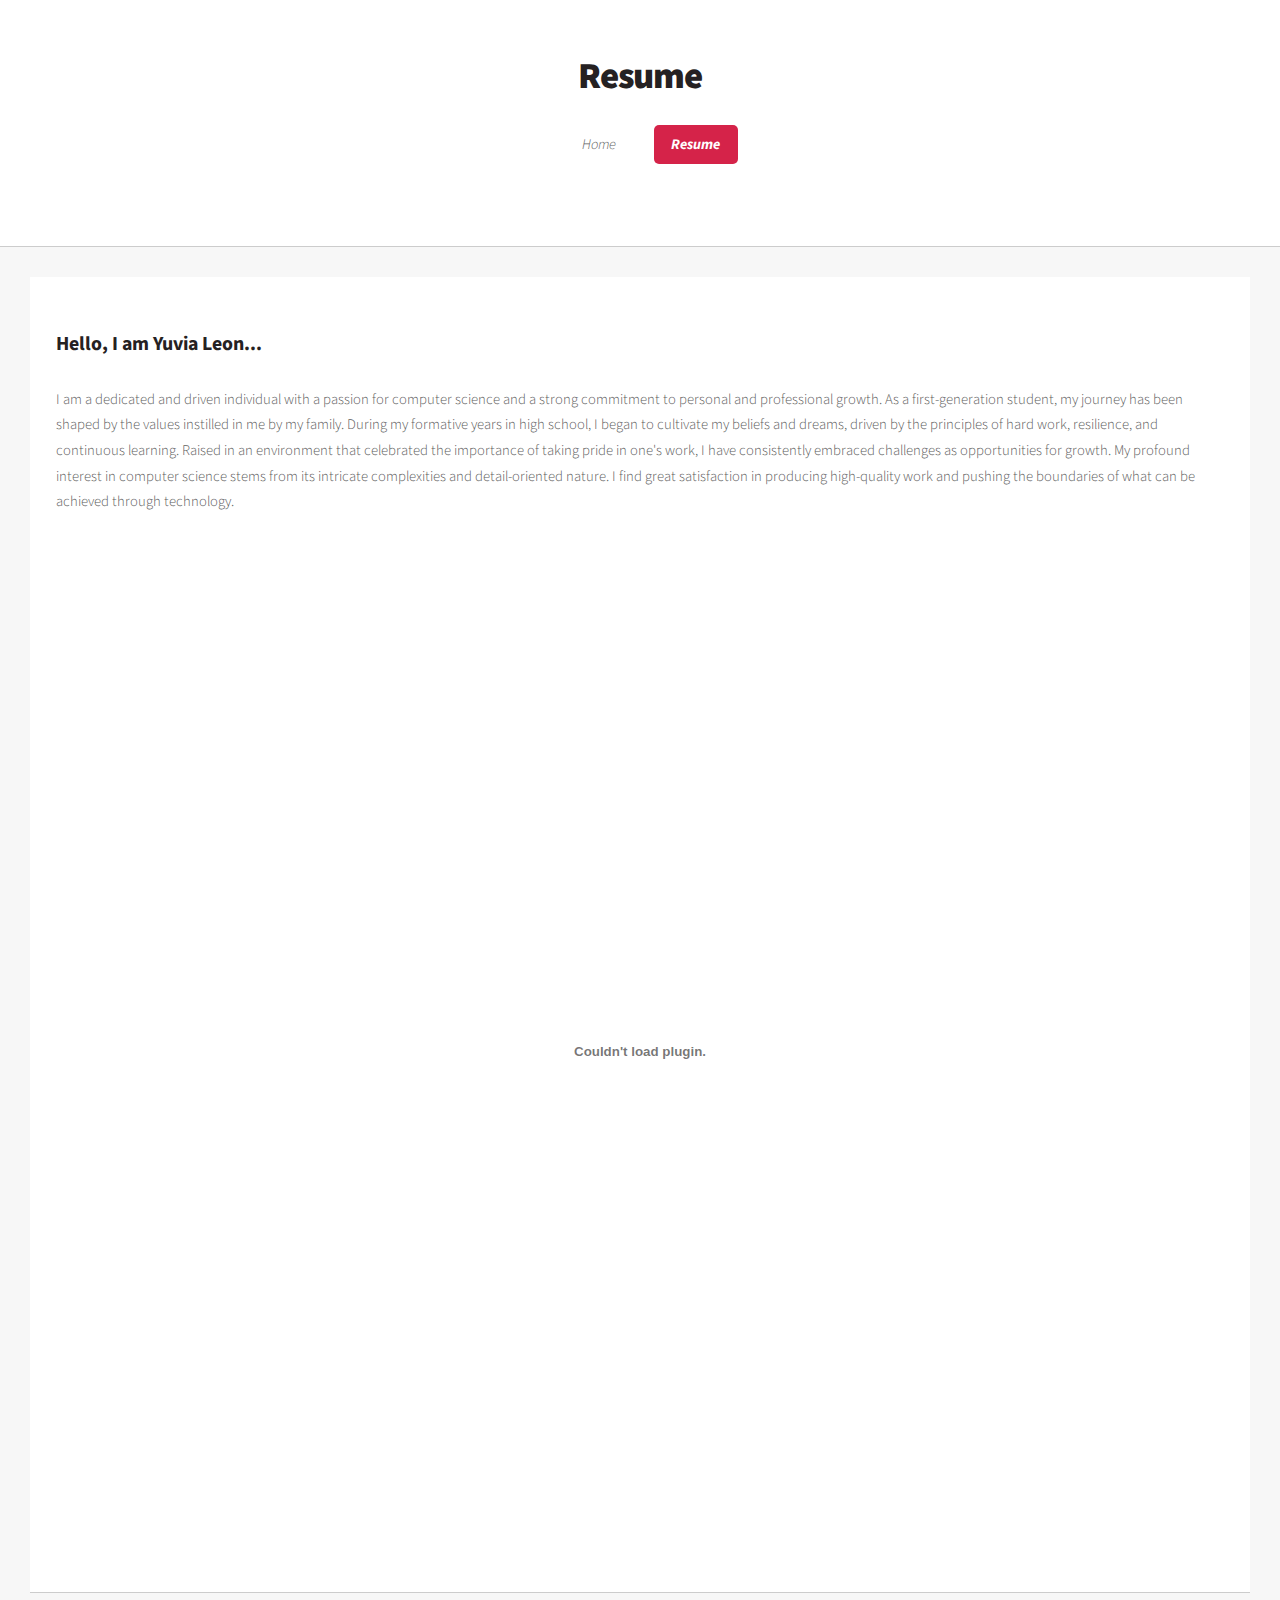
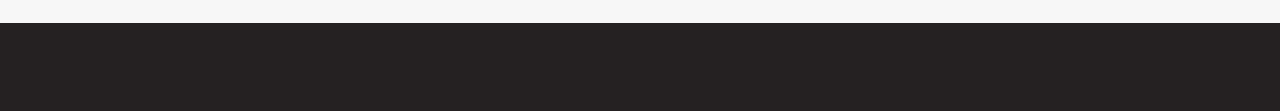
==== commit 994e9b49: "altered site for personal use. missing btn links and alt text" ====
--- a/no-sidebar.html
+++ b/no-sidebar.html
@@ -1,263 +1,86 @@
-<!DOCTYPE HTML>
+<!DOCTYPE html>
 <!--
 	Dopetrope by HTML5 UP
 	html5up.net | @ajlkn
 	Free for personal and commercial use under the CCA 3.0 license (html5up.net/license)
 -->
 <html>
-	<head>
-		<title>Dopetrope by HTML5 UP</title>
-		<meta charset="utf-8" />
-		<meta name="viewport" content="width=device-width, initial-scale=1, user-scalable=no" />
-		<link rel="stylesheet" href="assets/css/main.css" />
-	</head>
-	<body class="no-sidebar is-preload">
-		<div id="page-wrapper">
+  <head>
+    <title>Yuvia Leon Resume</title>
+    <meta charset="utf-8" />
+    <meta
+      name="viewport"
+      content="width=device-width, initial-scale=1, user-scalable=no"
+    />
+    <link rel="stylesheet" href="assets/css/main.css" />
+  </head>
+  <body class="no-sidebar is-preload">
+    <div id="page-wrapper">
+      <!-- Header -->
+      <section id="header">
+        <!-- Logo -->
+        <h1><a href="index.html">Resume</a></h1>
 
-			<!-- Header -->
-				<section id="header">
+        <!-- Nav -->
+        <nav id="nav">
+          <ul id="nav-resume">
+            <li><a href="index.html">Home</a></li>
+            <!-- <li><a href="left-sidebar.html">Left Sidebar</a></li> -->
+            <li class="current"><a href="no-sidebar.html">Resume</a></li>
+          </ul>
+        </nav>
+      </section>
 
-					<!-- Logo -->
-						<h1><a href="index.html">Dopetrope</a></h1>
+      <!-- Main -->
+      <section id="main">
+        <div class="container">
+          <!-- Content -->
+          <article class="box post">
+            <section>
+              <header>
+                <h3>Hello, I am Yuvia Leon...</h3>
+              </header>
+              <p>
+                I am a dedicated and driven individual with a passion for
+                computer science and a strong commitment to personal and
+                professional growth. As a first-generation student, my journey
+                has been shaped by the values instilled in me by my family.
+                During my formative years in high school, I began to cultivate
+                my beliefs and dreams, driven by the principles of hard work,
+                resilience, and continuous learning. Raised in an environment
+                that celebrated the importance of taking pride in one's work, I
+                have consistently embraced challenges as opportunities for
+                growth. My profound interest in computer science stems from its
+                intricate complexities and detail-oriented nature. I find great
+                satisfaction in producing high-quality work and pushing the
+                boundaries of what can be achieved through technology.
+              </p>
+            </section>
 
-					<!-- Nav -->
-						<nav id="nav">
-							<ul>
-								<li><a href="index.html">Home</a></li>
-								<li>
-									<a href="#">Dropdown</a>
-									<ul>
-										<li><a href="#">Lorem ipsum dolor</a></li>
-										<li><a href="#">Magna phasellus</a></li>
-										<li><a href="#">Etiam dolore nisl</a></li>
-										<li>
-											<a href="#">Phasellus consequat</a>
-											<ul>
-												<li><a href="#">Magna phasellus</a></li>
-												<li><a href="#">Etiam dolore nisl</a></li>
-												<li><a href="#">Veroeros feugiat</a></li>
-												<li><a href="#">Nisl sed aliquam</a></li>
-												<li><a href="#">Dolore adipiscing</a></li>
-											</ul>
-										</li>
-										<li><a href="#">Veroeros feugiat</a></li>
-									</ul>
-								</li>
-								<li><a href="left-sidebar.html">Left Sidebar</a></li>
-								<li><a href="right-sidebar.html">Right Sidebar</a></li>
-								<li class="current"><a href="no-sidebar.html">No Sidebar</a></li>
-							</ul>
-						</nav>
+            <!-- pdf -->
+            <div class="resume">
+              <embed
+                src="assets/resume/yuvia_leon_resume_2023.pdf"
+                width="800px"
+                height="1000px"
+              />
+            </div>
+          </article>
+        </div>
+      </section>
 
-				</section>
+      <!-- Footer -->
+      <section id="footer">
+        <div class="container"></div>
+      </section>
+    </div>
 
-			<!-- Main -->
-				<section id="main">
-					<div class="container">
-
-						<!-- Content -->
-							<article class="box post">
-								<a href="#" class="image featured"><img src="images/pic01.jpg" alt="" /></a>
-								<header>
-									<h2>No Sidebar</h2>
-									<p>Lorem ipsum dolor sit amet feugiat</p>
-								</header>
-								<p>
-									Vestibulum scelerisque ultricies libero id hendrerit. Vivamus malesuada quam faucibus ante dignissim auctor
-									hendrerit libero placerat. Nulla facilisi. Proin aliquam felis non arcu molestie at accumsan turpis commodo.
-									Proin elementum, nibh non egestas sodales, augue quam aliquet est, id egestas diam justo adipiscing ante.
-									Pellentesque tempus nulla non urna eleifend ut ultrices nisi faucibus.
-									Vestibulum scelerisque ultricies libero id hendrerit. Vivamus malesuada quam faucibus ante dignissim auctor
-									hendrerit libero placerat. Nulla facilisi. Proin aliquam felis non arcu molestie at accumsan turpis commodo.
-									Proin elementum, nibh non egestas sodales, augue quam aliquet est, id egestas diam justo adipiscing ante.
-								</p>
-								<p>
-									Praesent a dolor leo. Duis in felis in tortor lobortis volutpat et pretium tellus. Vestibulum ac ante nisl,
-									a elementum odio. Duis semper risus et lectus commodo fringilla. Maecenas sagittis convallis justo vel mattis.
-									placerat, nunc diam iaculis massa, et aliquet nibh leo non nisl vitae porta lobortis, enim neque fringilla nunc,
-									eget faucibus lacus sem quis nunc suspendisse nec lectus sit amet augue rutrum vulputate ut ut mi. Aenean
-									elementum, mi sit amet porttitor lorem ipsum dolor sit amet, consectetur adipiscing elit. Lorem ipsum dolor.
-								</p>
-								<section>
-									<header>
-										<h3>Something else</h3>
-									</header>
-									<p>
-										Elementum odio duis semper risus et lectus commodo fringilla. Maecenas sagittis convallis justo vel mattis.
-										placerat, nunc diam iaculis massa, et aliquet nibh leo non nisl vitae porta lobortis, enim neque fringilla nunc,
-										eget faucibus lacus sem quis nunc suspendisse nec lectus sit amet augue rutrum vulputate ut ut mi. Aenean
-										elementum, mi sit amet porttitor lorem ipsum dolor sit amet, consectetur adipiscing elit. Lorem ipsum dolor
-										sit amet nullam consequat feugiat dolore tempus.
-										Elementum odio duis semper risus et lectus commodo fringilla. Maecenas sagittis convallis justo vel mattis.
-										placerat, nunc diam iaculis massa, et aliquet nibh leo non nisl vitae porta lobortis, enim neque fringilla nunc,
-										eget faucibus lacus sem quis nunc suspendisse nec lectus sit amet augue rutrum vulputate ut ut mi. Aenean
-										elementum, mi sit amet porttitor lorem ipsum dolor sit amet, consectetur adipiscing elit. Lorem ipsum dolor.
-									</p>
-									<p>
-										Nunc diam iaculis massa, et aliquet nibh leo non nisl vitae porta lobortis, enim neque fringilla nunc,
-										eget faucibus lacus sem quis nunc suspendisse nec lectus sit amet augue rutrum vulputate ut ut mi. Aenean
-										elementum, mi sit amet porttitor lorem ipsum dolor sit amet, consectetur adipiscing elit. Lorem ipsum dolor
-										sit amet nullam consequat feugiat dolore tempus.
-									</p>
-								</section>
-								<section>
-									<header>
-										<h3>So in conclusion ...</h3>
-									</header>
-									<p>
-										Nunc diam iaculis massa, et aliquet nibh leo non nisl vitae porta lobortis, enim neque fringilla nunc,
-										eget faucibus lacus sem quis nunc suspendisse nec lectus sit amet augue rutrum vulputate ut ut mi. Aenean
-										elementum, mi sit amet porttitor lorem ipsum dolor sit amet, consectetur adipiscing elit. Lorem ipsum dolor
-										sit amet nullam consequat feugiat dolore tempus. Elementum odio duis semper risus et lectus commodo fringilla.
-										Maecenas sagittis convallis justo vel mattis.
-									</p>
-								</section>
-							</article>
-
-					</div>
-				</section>
-
-			<!-- Footer -->
-				<section id="footer">
-					<div class="container">
-						<div class="row">
-							<div class="col-8 col-12-medium">
-								<section>
-									<header>
-										<h2>Blandit nisl adipiscing</h2>
-									</header>
-									<ul class="dates">
-										<li>
-											<span class="date">Jan <strong>27</strong></span>
-											<h3><a href="#">Lorem dolor sit amet veroeros</a></h3>
-											<p>Ipsum dolor sit amet veroeros consequat blandit ipsum phasellus lorem consequat etiam.</p>
-										</li>
-										<li>
-											<span class="date">Jan <strong>23</strong></span>
-											<h3><a href="#">Ipsum sed blandit nisl consequat</a></h3>
-											<p>Blandit phasellus lorem ipsum dolor tempor sapien tortor hendrerit adipiscing feugiat lorem.</p>
-										</li>
-										<li>
-											<span class="date">Jan <strong>15</strong></span>
-											<h3><a href="#">Magna tempus lorem feugiat</a></h3>
-											<p>Dolore consequat sed phasellus lorem sed etiam nullam dolor etiam sed amet sit consequat.</p>
-										</li>
-										<li>
-											<span class="date">Jan <strong>12</strong></span>
-											<h3><a href="#">Dolore tempus ipsum feugiat nulla</a></h3>
-											<p>Feugiat lorem dolor sed nullam tempus lorem ipsum dolor sit amet nullam consequat.</p>
-										</li>
-										<li>
-											<span class="date">Jan <strong>10</strong></span>
-											<h3><a href="#">Blandit tempus aliquam?</a></h3>
-											<p>Feugiat sed tempus blandit tempus adipiscing nisl lorem ipsum dolor sit amet dolore.</p>
-										</li>
-									</ul>
-								</section>
-							</div>
-							<div class="col-4 col-12-medium">
-								<section>
-									<header>
-										<h2>What's this all about?</h2>
-									</header>
-									<a href="#" class="image featured"><img src="images/pic10.jpg" alt="" /></a>
-									<p>
-										This is <strong>Dopetrope</strong> a free, fully responsive HTML5 site template by
-										<a href="http://twitter.com/ajlkn">AJ</a> for <a href="http://html5up.net/">HTML5 UP</a> It's released for free under
-										the <a href="http://html5up.net/license/">Creative Commons Attribution</a> license so feel free to use it for any personal or commercial project &ndash; just don't forget to credit us!
-									</p>
-									<footer>
-										<ul class="actions">
-											<li><a href="#" class="button">Find out more</a></li>
-										</ul>
-									</footer>
-								</section>
-							</div>
-							<div class="col-4 col-6-medium col-12-small">
-								<section>
-									<header>
-										<h2>Tempus consequat</h2>
-									</header>
-									<ul class="divided">
-										<li><a href="#">Lorem ipsum dolor sit amet sit veroeros</a></li>
-										<li><a href="#">Sed et blandit consequat sed tlorem blandit</a></li>
-										<li><a href="#">Adipiscing feugiat phasellus sed tempus</a></li>
-										<li><a href="#">Hendrerit tortor vitae mattis tempor sapien</a></li>
-										<li><a href="#">Sem feugiat sapien id suscipit magna felis nec</a></li>
-										<li><a href="#">Elit class aptent taciti sociosqu ad litora</a></li>
-									</ul>
-								</section>
-							</div>
-							<div class="col-4 col-6-medium col-12-small">
-								<section>
-									<header>
-										<h2>Ipsum et phasellus</h2>
-									</header>
-									<ul class="divided">
-										<li><a href="#">Lorem ipsum dolor sit amet sit veroeros</a></li>
-										<li><a href="#">Sed et blandit consequat sed tlorem blandit</a></li>
-										<li><a href="#">Adipiscing feugiat phasellus sed tempus</a></li>
-										<li><a href="#">Hendrerit tortor vitae mattis tempor sapien</a></li>
-										<li><a href="#">Sem feugiat sapien id suscipit magna felis nec</a></li>
-										<li><a href="#">Elit class aptent taciti sociosqu ad litora</a></li>
-									</ul>
-								</section>
-							</div>
-							<div class="col-4 col-12-medium">
-								<section>
-									<header>
-										<h2>Vitae tempor lorem</h2>
-									</header>
-									<ul class="social">
-										<li><a class="icon brands fa-facebook-f" href="#"><span class="label">Facebook</span></a></li>
-										<li><a class="icon brands fa-twitter" href="#"><span class="label">Twitter</span></a></li>
-										<li><a class="icon brands fa-dribbble" href="#"><span class="label">Dribbble</span></a></li>
-										<li><a class="icon brands fa-tumblr" href="#"><span class="label">Tumblr</span></a></li>
-										<li><a class="icon brands fa-linkedin-in" href="#"><span class="label">LinkedIn</span></a></li>
-									</ul>
-									<ul class="contact">
-										<li>
-											<h3>Address</h3>
-											<p>
-												Untitled Incorporated<br />
-												1234 Somewhere Road Suite<br />
-												Nashville, TN 00000-0000
-											</p>
-										</li>
-										<li>
-											<h3>Mail</h3>
-											<p><a href="#">someone@untitled.tld</a></p>
-										</li>
-										<li>
-											<h3>Phone</h3>
-											<p>(800) 000-0000</p>
-										</li>
-									</ul>
-								</section>
-							</div>
-							<div class="col-12">
-
-								<!-- Copyright -->
-									<div id="copyright">
-										<ul class="links">
-											<li>&copy; Untitled. All rights reserved.</li><li>Design: <a href="http://html5up.net">HTML5 UP</a></li>
-										</ul>
-									</div>
-
-							</div>
-						</div>
-					</div>
-				</section>
-
-		</div>
-
-		<!-- Scripts -->
-			<script src="assets/js/jquery.min.js"></script>
-			<script src="assets/js/jquery.dropotron.min.js"></script>
-			<script src="assets/js/browser.min.js"></script>
-			<script src="assets/js/breakpoints.min.js"></script>
-			<script src="assets/js/util.js"></script>
-			<script src="assets/js/main.js"></script>
-
-	</body>
-</html>+    <!-- Scripts -->
+    <script src="assets/js/jquery.min.js"></script>
+    <script src="assets/js/jquery.dropotron.min.js"></script>
+    <script src="assets/js/browser.min.js"></script>
+    <script src="assets/js/breakpoints.min.js"></script>
+    <script src="assets/js/util.js"></script>
+    <script src="assets/js/main.js"></script>
+  </body>
+</html>
--- a/assets/css/main.css
+++ b/assets/css/main.css
@@ -7,2902 +7,3027 @@
 	Free for personal and commercial use under the CCA 3.0 license (html5up.net/license)
 */
 
-html, body, div, span, applet, object,
-iframe, h1, h2, h3, h4, h5, h6, p, blockquote,
-pre, a, abbr, acronym, address, big, cite,
-code, del, dfn, em, img, ins, kbd, q, s, samp,
-small, strike, strong, sub, sup, tt, var, b,
-u, i, center, dl, dt, dd, ol, ul, li, fieldset,
-form, label, legend, table, caption, tbody,
-tfoot, thead, tr, th, td, article, aside,
-canvas, details, embed, figure, figcaption,
-footer, header, hgroup, menu, nav, output, ruby,
-section, summary, time, mark, audio, video {
-	margin: 0;
-	padding: 0;
-	border: 0;
-	font-size: 100%;
-	font: inherit;
-	vertical-align: baseline;}
-
-article, aside, details, figcaption, figure,
-footer, header, hgroup, menu, nav, section {
-	display: block;}
+html,
+body,
+div,
+span,
+applet,
+object,
+iframe,
+h1,
+h2,
+h3,
+h4,
+h5,
+h6,
+p,
+blockquote,
+pre,
+a,
+abbr,
+acronym,
+address,
+big,
+cite,
+code,
+del,
+dfn,
+em,
+img,
+ins,
+kbd,
+q,
+s,
+samp,
+small,
+strike,
+strong,
+sub,
+sup,
+tt,
+var,
+b,
+u,
+i,
+center,
+dl,
+dt,
+dd,
+ol,
+ul,
+li,
+fieldset,
+form,
+label,
+legend,
+table,
+caption,
+tbody,
+tfoot,
+thead,
+tr,
+th,
+td,
+article,
+aside,
+canvas,
+details,
+embed,
+figure,
+figcaption,
+footer,
+header,
+hgroup,
+menu,
+nav,
+output,
+ruby,
+section,
+summary,
+time,
+mark,
+audio,
+video {
+  margin: 0;
+  padding: 0;
+  border: 0;
+  font-size: 100%;
+  font: inherit;
+  vertical-align: baseline;
+}
+
+article,
+aside,
+details,
+figcaption,
+figure,
+footer,
+header,
+hgroup,
+menu,
+nav,
+section {
+  display: block;
+}
 
 body {
-	line-height: 1;
-}
-
-ol, ul {
-	list-style: none;
-}
-
-blockquote, q {
-	quotes: none;
-}
-
-	blockquote:before, blockquote:after, q:before, q:after {
-		content: '';
-		content: none;
-	}
+  line-height: 1;
+}
+
+ol,
+ul {
+  list-style: none;
+}
+
+blockquote,
+q {
+  quotes: none;
+}
+
+blockquote:before,
+blockquote:after,
+q:before,
+q:after {
+  content: "";
+  content: none;
+}
 
 table {
-	border-collapse: collapse;
-	border-spacing: 0;
+  border-collapse: collapse;
+  border-spacing: 0;
 }
 
 body {
-	-webkit-text-size-adjust: none;
+  -webkit-text-size-adjust: none;
 }
 
 mark {
-	background-color: transparent;
-	color: inherit;
+  background-color: transparent;
+  color: inherit;
 }
 
 input::-moz-focus-inner {
-	border: 0;
-	padding: 0;
-}
-
-input, select, textarea {
-	-moz-appearance: none;
-	-webkit-appearance: none;
-	-ms-appearance: none;
-	appearance: none;
+  border: 0;
+  padding: 0;
+}
+
+input,
+select,
+textarea {
+  -moz-appearance: none;
+  -webkit-appearance: none;
+  -ms-appearance: none;
+  appearance: none;
 }
 
 /* Basic */
 
-	html {
-		box-sizing: border-box;
-	}
-
-	*, *:before, *:after {
-		box-sizing: inherit;
-	}
-
-	body {
-		background: #252122;
-		background-image: url("images/bg02.png");
-	}
-
-		body.is-preload *, body.is-preload *:before, body.is-preload *:after {
-			-moz-animation: none !important;
-			-webkit-animation: none !important;
-			-ms-animation: none !important;
-			animation: none !important;
-			-moz-transition: none !important;
-			-webkit-transition: none !important;
-			-ms-transition: none !important;
-			transition: none !important;
-		}
-
-	body, input, textarea, select {
-		font-family: 'Source Sans Pro';
-		font-weight: 300;
-		color: #5d5d5d;
-		font-size: 14pt;
-		line-height: 1.75em;
-	}
-
-	strong, b {
-		color: #252122;
-		font-weight: 400;
-	}
-
-	i, em {
-		font-style: italic;
-	}
-
-	sub {
-		position: relative;
-		top: 0.5em;
-		font-size: 0.8em;
-	}
-
-	sup {
-		position: relative;
-		top: -0.5em;
-		font-size: 0.8em;
-	}
-
-	blockquote {
-		border-left: solid 0.75em #dddddd;
-		padding: 1em 0 1em 1.5em;
-		font-style: italic;
-	}
-
-	h1, h2, h3, h4, h5, h6 {
-		color: #252122;
-		font-weight: 700;
-	}
-
-	h1 a, h2 a, h3 a, h4 a, h5 a, h6 a {
-		color: inherit;
-		text-decoration: none;
-	}
-
-	h2 {
-		font-size: 1.5em;
-	}
-
-	h3 {
-		font-size: 1.35em;
-	}
-
-	a {
-		color: #d52349;
-		text-decoration: underline;
-	}
-
-		a:hover {
-			text-decoration: none;
-		}
-
-	br.clear {
-		clear: both;
-	}
-
-	hr {
-		border: 0;
-		border-top: solid 1px #dddddd;
-		height: 1px;
-		margin: 2em 0 2em 0;
-	}
-
-	p, ul, ol, dl, table {
-		margin-bottom: 2em;
-	}
+html {
+  box-sizing: border-box;
+}
+
+*,
+*:before,
+*:after {
+  box-sizing: inherit;
+}
+
+body {
+  background: #252122;
+  background-image: url("images/bg02.png");
+}
+
+body.is-preload *,
+body.is-preload *:before,
+body.is-preload *:after {
+  -moz-animation: none !important;
+  -webkit-animation: none !important;
+  -ms-animation: none !important;
+  animation: none !important;
+  -moz-transition: none !important;
+  -webkit-transition: none !important;
+  -ms-transition: none !important;
+  transition: none !important;
+}
+
+body,
+input,
+textarea,
+select {
+  font-family: "Source Sans Pro";
+  font-weight: 300;
+  color: #5d5d5d;
+  font-size: 14pt;
+  line-height: 1.75em;
+}
+
+strong,
+b {
+  color: #252122;
+  font-weight: 400;
+}
+
+i,
+em {
+  font-style: italic;
+}
+
+sub {
+  position: relative;
+  top: 0.5em;
+  font-size: 0.8em;
+}
+
+sup {
+  position: relative;
+  top: -0.5em;
+  font-size: 0.8em;
+}
+
+blockquote {
+  border-left: solid 0.75em #dddddd;
+  padding: 1em 0 1em 1.5em;
+  font-style: italic;
+}
+
+h1,
+h2,
+h3,
+h4,
+h5,
+h6 {
+  color: #252122;
+  font-weight: 700;
+}
+
+h1 a,
+h2 a,
+h3 a,
+h4 a,
+h5 a,
+h6 a {
+  color: inherit;
+  text-decoration: none;
+}
+
+h2 {
+  font-size: 1.5em;
+}
+
+h3 {
+  font-size: 1.35em;
+}
+
+a {
+  color: #d52349;
+  text-decoration: underline;
+}
+
+a:hover {
+  text-decoration: none;
+}
+
+br.clear {
+  clear: both;
+}
+
+hr {
+  border: 0;
+  border-top: solid 1px #dddddd;
+  height: 1px;
+  margin: 2em 0 2em 0;
+}
+
+p,
+ul,
+ol,
+dl,
+table {
+  margin-bottom: 2em;
+}
 
 /* Container */
 
-	.container {
-		margin: 0 auto;
-		max-width: 100%;
-		width: 70em;
-	}
-
-		@media screen and (max-width: 1680px) {
-
-			.container {
-				width: 70em;
-			}
-
-		}
-
-		@media screen and (max-width: 1280px) {
-
-			.container {
-				width: calc(100% - 60px);
-			}
-
-		}
-
-		@media screen and (max-width: 980px) {
-
-			.container {
-				width: calc(100% - 80px);
-			}
-
-		}
-
-		@media screen and (max-width: 736px) {
-
-			.container {
-				width: calc(100% - 40px);
-			}
-
-		}
+.container {
+  margin: 0 auto;
+  max-width: 100%;
+  width: 70em;
+}
+
+@media screen and (max-width: 1680px) {
+  .container {
+    width: 70em;
+  }
+}
+
+@media screen and (max-width: 1280px) {
+  .container {
+    width: calc(100% - 60px);
+  }
+}
+
+@media screen and (max-width: 980px) {
+  .container {
+    width: calc(100% - 80px);
+  }
+}
+
+@media screen and (max-width: 736px) {
+  .container {
+    width: calc(100% - 40px);
+  }
+}
 
 /* Row */
 
-	.row {
-		display: flex;
-		flex-wrap: wrap;
-		box-sizing: border-box;
-		align-items: stretch;
-	}
-
-		.row > * {
-			box-sizing: border-box;
-		}
-
-		.row.gtr-uniform > * > :last-child {
-			margin-bottom: 0;
-		}
-
-		.row.aln-left {
-			justify-content: flex-start;
-		}
-
-		.row.aln-center {
-			justify-content: center;
-		}
-
-		.row.aln-right {
-			justify-content: flex-end;
-		}
-
-		.row.aln-top {
-			align-items: flex-start;
-		}
-
-		.row.aln-middle {
-			align-items: center;
-		}
-
-		.row.aln-bottom {
-			align-items: flex-end;
-		}
-
-		.row > .imp {
-			order: -1;
-		}
-
-		.row > .col-1 {
-			width: 8.33333%;
-		}
-
-		.row > .off-1 {
-			margin-left: 8.33333%;
-		}
-
-		.row > .col-2 {
-			width: 16.66667%;
-		}
-
-		.row > .off-2 {
-			margin-left: 16.66667%;
-		}
-
-		.row > .col-3 {
-			width: 25%;
-		}
-
-		.row > .off-3 {
-			margin-left: 25%;
-		}
-
-		.row > .col-4 {
-			width: 33.33333%;
-		}
-
-		.row > .off-4 {
-			margin-left: 33.33333%;
-		}
-
-		.row > .col-5 {
-			width: 41.66667%;
-		}
-
-		.row > .off-5 {
-			margin-left: 41.66667%;
-		}
-
-		.row > .col-6 {
-			width: 50%;
-		}
-
-		.row > .off-6 {
-			margin-left: 50%;
-		}
-
-		.row > .col-7 {
-			width: 58.33333%;
-		}
-
-		.row > .off-7 {
-			margin-left: 58.33333%;
-		}
-
-		.row > .col-8 {
-			width: 66.66667%;
-		}
-
-		.row > .off-8 {
-			margin-left: 66.66667%;
-		}
-
-		.row > .col-9 {
-			width: 75%;
-		}
-
-		.row > .off-9 {
-			margin-left: 75%;
-		}
-
-		.row > .col-10 {
-			width: 83.33333%;
-		}
-
-		.row > .off-10 {
-			margin-left: 83.33333%;
-		}
-
-		.row > .col-11 {
-			width: 91.66667%;
-		}
-
-		.row > .off-11 {
-			margin-left: 91.66667%;
-		}
-
-		.row > .col-12 {
-			width: 100%;
-		}
-
-		.row > .off-12 {
-			margin-left: 100%;
-		}
-
-		.row.gtr-0 {
-			margin-top: 0px;
-			margin-left: 0px;
-		}
-
-			.row.gtr-0 > * {
-				padding: 0px 0 0 0px;
-			}
-
-			.row.gtr-0.gtr-uniform {
-				margin-top: 0px;
-			}
-
-				.row.gtr-0.gtr-uniform > * {
-					padding-top: 0px;
-				}
-
-		.row.gtr-25 {
-			margin-top: -12.5px;
-			margin-left: -12.5px;
-		}
-
-			.row.gtr-25 > * {
-				padding: 12.5px 0 0 12.5px;
-			}
-
-			.row.gtr-25.gtr-uniform {
-				margin-top: -12.5px;
-			}
-
-				.row.gtr-25.gtr-uniform > * {
-					padding-top: 12.5px;
-				}
-
-		.row.gtr-50 {
-			margin-top: -25px;
-			margin-left: -25px;
-		}
-
-			.row.gtr-50 > * {
-				padding: 25px 0 0 25px;
-			}
-
-			.row.gtr-50.gtr-uniform {
-				margin-top: -25px;
-			}
-
-				.row.gtr-50.gtr-uniform > * {
-					padding-top: 25px;
-				}
-
-		.row {
-			margin-top: -50px;
-			margin-left: -50px;
-		}
-
-			.row > * {
-				padding: 50px 0 0 50px;
-			}
-
-			.row.gtr-uniform {
-				margin-top: -50px;
-			}
-
-				.row.gtr-uniform > * {
-					padding-top: 50px;
-				}
-
-		.row.gtr-150 {
-			margin-top: -75px;
-			margin-left: -75px;
-		}
-
-			.row.gtr-150 > * {
-				padding: 75px 0 0 75px;
-			}
-
-			.row.gtr-150.gtr-uniform {
-				margin-top: -75px;
-			}
-
-				.row.gtr-150.gtr-uniform > * {
-					padding-top: 75px;
-				}
-
-		.row.gtr-200 {
-			margin-top: -100px;
-			margin-left: -100px;
-		}
-
-			.row.gtr-200 > * {
-				padding: 100px 0 0 100px;
-			}
-
-			.row.gtr-200.gtr-uniform {
-				margin-top: -100px;
-			}
-
-				.row.gtr-200.gtr-uniform > * {
-					padding-top: 100px;
-				}
-
-		@media screen and (max-width: 1680px) {
-
-			.row {
-				display: flex;
-				flex-wrap: wrap;
-				box-sizing: border-box;
-				align-items: stretch;
-			}
-
-				.row > * {
-					box-sizing: border-box;
-				}
-
-				.row.gtr-uniform > * > :last-child {
-					margin-bottom: 0;
-				}
-
-				.row.aln-left {
-					justify-content: flex-start;
-				}
-
-				.row.aln-center {
-					justify-content: center;
-				}
-
-				.row.aln-right {
-					justify-content: flex-end;
-				}
-
-				.row.aln-top {
-					align-items: flex-start;
-				}
-
-				.row.aln-middle {
-					align-items: center;
-				}
-
-				.row.aln-bottom {
-					align-items: flex-end;
-				}
-
-				.row > .imp-xlarge {
-					order: -1;
-				}
-
-				.row > .col-1-xlarge {
-					width: 8.33333%;
-				}
-
-				.row > .off-1-xlarge {
-					margin-left: 8.33333%;
-				}
-
-				.row > .col-2-xlarge {
-					width: 16.66667%;
-				}
-
-				.row > .off-2-xlarge {
-					margin-left: 16.66667%;
-				}
-
-				.row > .col-3-xlarge {
-					width: 25%;
-				}
-
-				.row > .off-3-xlarge {
-					margin-left: 25%;
-				}
-
-				.row > .col-4-xlarge {
-					width: 33.33333%;
-				}
-
-				.row > .off-4-xlarge {
-					margin-left: 33.33333%;
-				}
-
-				.row > .col-5-xlarge {
-					width: 41.66667%;
-				}
-
-				.row > .off-5-xlarge {
-					margin-left: 41.66667%;
-				}
-
-				.row > .col-6-xlarge {
-					width: 50%;
-				}
-
-				.row > .off-6-xlarge {
-					margin-left: 50%;
-				}
-
-				.row > .col-7-xlarge {
-					width: 58.33333%;
-				}
-
-				.row > .off-7-xlarge {
-					margin-left: 58.33333%;
-				}
-
-				.row > .col-8-xlarge {
-					width: 66.66667%;
-				}
-
-				.row > .off-8-xlarge {
-					margin-left: 66.66667%;
-				}
-
-				.row > .col-9-xlarge {
-					width: 75%;
-				}
-
-				.row > .off-9-xlarge {
-					margin-left: 75%;
-				}
-
-				.row > .col-10-xlarge {
-					width: 83.33333%;
-				}
-
-				.row > .off-10-xlarge {
-					margin-left: 83.33333%;
-				}
-
-				.row > .col-11-xlarge {
-					width: 91.66667%;
-				}
-
-				.row > .off-11-xlarge {
-					margin-left: 91.66667%;
-				}
-
-				.row > .col-12-xlarge {
-					width: 100%;
-				}
-
-				.row > .off-12-xlarge {
-					margin-left: 100%;
-				}
-
-				.row.gtr-0 {
-					margin-top: 0px;
-					margin-left: 0px;
-				}
-
-					.row.gtr-0 > * {
-						padding: 0px 0 0 0px;
-					}
-
-					.row.gtr-0.gtr-uniform {
-						margin-top: 0px;
-					}
-
-						.row.gtr-0.gtr-uniform > * {
-							padding-top: 0px;
-						}
-
-				.row.gtr-25 {
-					margin-top: -12.5px;
-					margin-left: -12.5px;
-				}
-
-					.row.gtr-25 > * {
-						padding: 12.5px 0 0 12.5px;
-					}
-
-					.row.gtr-25.gtr-uniform {
-						margin-top: -12.5px;
-					}
-
-						.row.gtr-25.gtr-uniform > * {
-							padding-top: 12.5px;
-						}
-
-				.row.gtr-50 {
-					margin-top: -25px;
-					margin-left: -25px;
-				}
-
-					.row.gtr-50 > * {
-						padding: 25px 0 0 25px;
-					}
-
-					.row.gtr-50.gtr-uniform {
-						margin-top: -25px;
-					}
-
-						.row.gtr-50.gtr-uniform > * {
-							padding-top: 25px;
-						}
-
-				.row {
-					margin-top: -50px;
-					margin-left: -50px;
-				}
-
-					.row > * {
-						padding: 50px 0 0 50px;
-					}
-
-					.row.gtr-uniform {
-						margin-top: -50px;
-					}
-
-						.row.gtr-uniform > * {
-							padding-top: 50px;
-						}
-
-				.row.gtr-150 {
-					margin-top: -75px;
-					margin-left: -75px;
-				}
-
-					.row.gtr-150 > * {
-						padding: 75px 0 0 75px;
-					}
-
-					.row.gtr-150.gtr-uniform {
-						margin-top: -75px;
-					}
-
-						.row.gtr-150.gtr-uniform > * {
-							padding-top: 75px;
-						}
-
-				.row.gtr-200 {
-					margin-top: -100px;
-					margin-left: -100px;
-				}
-
-					.row.gtr-200 > * {
-						padding: 100px 0 0 100px;
-					}
-
-					.row.gtr-200.gtr-uniform {
-						margin-top: -100px;
-					}
-
-						.row.gtr-200.gtr-uniform > * {
-							padding-top: 100px;
-						}
-
-		}
-
-		@media screen and (max-width: 1280px) {
-
-			.row {
-				display: flex;
-				flex-wrap: wrap;
-				box-sizing: border-box;
-				align-items: stretch;
-			}
-
-				.row > * {
-					box-sizing: border-box;
-				}
-
-				.row.gtr-uniform > * > :last-child {
-					margin-bottom: 0;
-				}
-
-				.row.aln-left {
-					justify-content: flex-start;
-				}
-
-				.row.aln-center {
-					justify-content: center;
-				}
-
-				.row.aln-right {
-					justify-content: flex-end;
-				}
-
-				.row.aln-top {
-					align-items: flex-start;
-				}
-
-				.row.aln-middle {
-					align-items: center;
-				}
-
-				.row.aln-bottom {
-					align-items: flex-end;
-				}
-
-				.row > .imp-large {
-					order: -1;
-				}
-
-				.row > .col-1-large {
-					width: 8.33333%;
-				}
-
-				.row > .off-1-large {
-					margin-left: 8.33333%;
-				}
-
-				.row > .col-2-large {
-					width: 16.66667%;
-				}
-
-				.row > .off-2-large {
-					margin-left: 16.66667%;
-				}
-
-				.row > .col-3-large {
-					width: 25%;
-				}
-
-				.row > .off-3-large {
-					margin-left: 25%;
-				}
-
-				.row > .col-4-large {
-					width: 33.33333%;
-				}
-
-				.row > .off-4-large {
-					margin-left: 33.33333%;
-				}
-
-				.row > .col-5-large {
-					width: 41.66667%;
-				}
-
-				.row > .off-5-large {
-					margin-left: 41.66667%;
-				}
-
-				.row > .col-6-large {
-					width: 50%;
-				}
-
-				.row > .off-6-large {
-					margin-left: 50%;
-				}
-
-				.row > .col-7-large {
-					width: 58.33333%;
-				}
-
-				.row > .off-7-large {
-					margin-left: 58.33333%;
-				}
-
-				.row > .col-8-large {
-					width: 66.66667%;
-				}
-
-				.row > .off-8-large {
-					margin-left: 66.66667%;
-				}
-
-				.row > .col-9-large {
-					width: 75%;
-				}
-
-				.row > .off-9-large {
-					margin-left: 75%;
-				}
-
-				.row > .col-10-large {
-					width: 83.33333%;
-				}
-
-				.row > .off-10-large {
-					margin-left: 83.33333%;
-				}
-
-				.row > .col-11-large {
-					width: 91.66667%;
-				}
-
-				.row > .off-11-large {
-					margin-left: 91.66667%;
-				}
-
-				.row > .col-12-large {
-					width: 100%;
-				}
-
-				.row > .off-12-large {
-					margin-left: 100%;
-				}
-
-				.row.gtr-0 {
-					margin-top: 0px;
-					margin-left: 0px;
-				}
-
-					.row.gtr-0 > * {
-						padding: 0px 0 0 0px;
-					}
-
-					.row.gtr-0.gtr-uniform {
-						margin-top: 0px;
-					}
-
-						.row.gtr-0.gtr-uniform > * {
-							padding-top: 0px;
-						}
-
-				.row.gtr-25 {
-					margin-top: -7.5px;
-					margin-left: -7.5px;
-				}
-
-					.row.gtr-25 > * {
-						padding: 7.5px 0 0 7.5px;
-					}
-
-					.row.gtr-25.gtr-uniform {
-						margin-top: -7.5px;
-					}
-
-						.row.gtr-25.gtr-uniform > * {
-							padding-top: 7.5px;
-						}
-
-				.row.gtr-50 {
-					margin-top: -15px;
-					margin-left: -15px;
-				}
-
-					.row.gtr-50 > * {
-						padding: 15px 0 0 15px;
-					}
-
-					.row.gtr-50.gtr-uniform {
-						margin-top: -15px;
-					}
-
-						.row.gtr-50.gtr-uniform > * {
-							padding-top: 15px;
-						}
-
-				.row {
-					margin-top: -30px;
-					margin-left: -30px;
-				}
-
-					.row > * {
-						padding: 30px 0 0 30px;
-					}
-
-					.row.gtr-uniform {
-						margin-top: -30px;
-					}
-
-						.row.gtr-uniform > * {
-							padding-top: 30px;
-						}
-
-				.row.gtr-150 {
-					margin-top: -45px;
-					margin-left: -45px;
-				}
-
-					.row.gtr-150 > * {
-						padding: 45px 0 0 45px;
-					}
-
-					.row.gtr-150.gtr-uniform {
-						margin-top: -45px;
-					}
-
-						.row.gtr-150.gtr-uniform > * {
-							padding-top: 45px;
-						}
-
-				.row.gtr-200 {
-					margin-top: -60px;
-					margin-left: -60px;
-				}
-
-					.row.gtr-200 > * {
-						padding: 60px 0 0 60px;
-					}
-
-					.row.gtr-200.gtr-uniform {
-						margin-top: -60px;
-					}
-
-						.row.gtr-200.gtr-uniform > * {
-							padding-top: 60px;
-						}
-
-		}
-
-		@media screen and (max-width: 980px) {
-
-			.row {
-				display: flex;
-				flex-wrap: wrap;
-				box-sizing: border-box;
-				align-items: stretch;
-			}
-
-				.row > * {
-					box-sizing: border-box;
-				}
-
-				.row.gtr-uniform > * > :last-child {
-					margin-bottom: 0;
-				}
-
-				.row.aln-left {
-					justify-content: flex-start;
-				}
-
-				.row.aln-center {
-					justify-content: center;
-				}
-
-				.row.aln-right {
-					justify-content: flex-end;
-				}
-
-				.row.aln-top {
-					align-items: flex-start;
-				}
-
-				.row.aln-middle {
-					align-items: center;
-				}
-
-				.row.aln-bottom {
-					align-items: flex-end;
-				}
-
-				.row > .imp-medium {
-					order: -1;
-				}
-
-				.row > .col-1-medium {
-					width: 8.33333%;
-				}
-
-				.row > .off-1-medium {
-					margin-left: 8.33333%;
-				}
-
-				.row > .col-2-medium {
-					width: 16.66667%;
-				}
-
-				.row > .off-2-medium {
-					margin-left: 16.66667%;
-				}
-
-				.row > .col-3-medium {
-					width: 25%;
-				}
-
-				.row > .off-3-medium {
-					margin-left: 25%;
-				}
-
-				.row > .col-4-medium {
-					width: 33.33333%;
-				}
-
-				.row > .off-4-medium {
-					margin-left: 33.33333%;
-				}
-
-				.row > .col-5-medium {
-					width: 41.66667%;
-				}
-
-				.row > .off-5-medium {
-					margin-left: 41.66667%;
-				}
-
-				.row > .col-6-medium {
-					width: 50%;
-				}
-
-				.row > .off-6-medium {
-					margin-left: 50%;
-				}
-
-				.row > .col-7-medium {
-					width: 58.33333%;
-				}
-
-				.row > .off-7-medium {
-					margin-left: 58.33333%;
-				}
-
-				.row > .col-8-medium {
-					width: 66.66667%;
-				}
-
-				.row > .off-8-medium {
-					margin-left: 66.66667%;
-				}
-
-				.row > .col-9-medium {
-					width: 75%;
-				}
-
-				.row > .off-9-medium {
-					margin-left: 75%;
-				}
-
-				.row > .col-10-medium {
-					width: 83.33333%;
-				}
-
-				.row > .off-10-medium {
-					margin-left: 83.33333%;
-				}
-
-				.row > .col-11-medium {
-					width: 91.66667%;
-				}
-
-				.row > .off-11-medium {
-					margin-left: 91.66667%;
-				}
-
-				.row > .col-12-medium {
-					width: 100%;
-				}
-
-				.row > .off-12-medium {
-					margin-left: 100%;
-				}
-
-				.row.gtr-0 {
-					margin-top: 0px;
-					margin-left: 0px;
-				}
-
-					.row.gtr-0 > * {
-						padding: 0px 0 0 0px;
-					}
-
-					.row.gtr-0.gtr-uniform {
-						margin-top: 0px;
-					}
-
-						.row.gtr-0.gtr-uniform > * {
-							padding-top: 0px;
-						}
-
-				.row.gtr-25 {
-					margin-top: -10px;
-					margin-left: -10px;
-				}
-
-					.row.gtr-25 > * {
-						padding: 10px 0 0 10px;
-					}
-
-					.row.gtr-25.gtr-uniform {
-						margin-top: -10px;
-					}
-
-						.row.gtr-25.gtr-uniform > * {
-							padding-top: 10px;
-						}
-
-				.row.gtr-50 {
-					margin-top: -20px;
-					margin-left: -20px;
-				}
-
-					.row.gtr-50 > * {
-						padding: 20px 0 0 20px;
-					}
-
-					.row.gtr-50.gtr-uniform {
-						margin-top: -20px;
-					}
-
-						.row.gtr-50.gtr-uniform > * {
-							padding-top: 20px;
-						}
-
-				.row {
-					margin-top: -40px;
-					margin-left: -40px;
-				}
-
-					.row > * {
-						padding: 40px 0 0 40px;
-					}
-
-					.row.gtr-uniform {
-						margin-top: -40px;
-					}
-
-						.row.gtr-uniform > * {
-							padding-top: 40px;
-						}
-
-				.row.gtr-150 {
-					margin-top: -60px;
-					margin-left: -60px;
-				}
-
-					.row.gtr-150 > * {
-						padding: 60px 0 0 60px;
-					}
-
-					.row.gtr-150.gtr-uniform {
-						margin-top: -60px;
-					}
-
-						.row.gtr-150.gtr-uniform > * {
-							padding-top: 60px;
-						}
-
-				.row.gtr-200 {
-					margin-top: -80px;
-					margin-left: -80px;
-				}
-
-					.row.gtr-200 > * {
-						padding: 80px 0 0 80px;
-					}
-
-					.row.gtr-200.gtr-uniform {
-						margin-top: -80px;
-					}
-
-						.row.gtr-200.gtr-uniform > * {
-							padding-top: 80px;
-						}
-
-		}
-
-		@media screen and (max-width: 736px) {
-
-			.row {
-				display: flex;
-				flex-wrap: wrap;
-				box-sizing: border-box;
-				align-items: stretch;
-			}
-
-				.row > * {
-					box-sizing: border-box;
-				}
-
-				.row.gtr-uniform > * > :last-child {
-					margin-bottom: 0;
-				}
-
-				.row.aln-left {
-					justify-content: flex-start;
-				}
-
-				.row.aln-center {
-					justify-content: center;
-				}
-
-				.row.aln-right {
-					justify-content: flex-end;
-				}
-
-				.row.aln-top {
-					align-items: flex-start;
-				}
-
-				.row.aln-middle {
-					align-items: center;
-				}
-
-				.row.aln-bottom {
-					align-items: flex-end;
-				}
-
-				.row > .imp-small {
-					order: -1;
-				}
-
-				.row > .col-1-small {
-					width: 8.33333%;
-				}
-
-				.row > .off-1-small {
-					margin-left: 8.33333%;
-				}
-
-				.row > .col-2-small {
-					width: 16.66667%;
-				}
-
-				.row > .off-2-small {
-					margin-left: 16.66667%;
-				}
-
-				.row > .col-3-small {
-					width: 25%;
-				}
-
-				.row > .off-3-small {
-					margin-left: 25%;
-				}
-
-				.row > .col-4-small {
-					width: 33.33333%;
-				}
-
-				.row > .off-4-small {
-					margin-left: 33.33333%;
-				}
-
-				.row > .col-5-small {
-					width: 41.66667%;
-				}
-
-				.row > .off-5-small {
-					margin-left: 41.66667%;
-				}
-
-				.row > .col-6-small {
-					width: 50%;
-				}
-
-				.row > .off-6-small {
-					margin-left: 50%;
-				}
-
-				.row > .col-7-small {
-					width: 58.33333%;
-				}
-
-				.row > .off-7-small {
-					margin-left: 58.33333%;
-				}
-
-				.row > .col-8-small {
-					width: 66.66667%;
-				}
-
-				.row > .off-8-small {
-					margin-left: 66.66667%;
-				}
-
-				.row > .col-9-small {
-					width: 75%;
-				}
-
-				.row > .off-9-small {
-					margin-left: 75%;
-				}
-
-				.row > .col-10-small {
-					width: 83.33333%;
-				}
-
-				.row > .off-10-small {
-					margin-left: 83.33333%;
-				}
-
-				.row > .col-11-small {
-					width: 91.66667%;
-				}
-
-				.row > .off-11-small {
-					margin-left: 91.66667%;
-				}
-
-				.row > .col-12-small {
-					width: 100%;
-				}
-
-				.row > .off-12-small {
-					margin-left: 100%;
-				}
-
-				.row.gtr-0 {
-					margin-top: 0px;
-					margin-left: 0px;
-				}
-
-					.row.gtr-0 > * {
-						padding: 0px 0 0 0px;
-					}
-
-					.row.gtr-0.gtr-uniform {
-						margin-top: 0px;
-					}
-
-						.row.gtr-0.gtr-uniform > * {
-							padding-top: 0px;
-						}
-
-				.row.gtr-25 {
-					margin-top: -5px;
-					margin-left: -5px;
-				}
-
-					.row.gtr-25 > * {
-						padding: 5px 0 0 5px;
-					}
-
-					.row.gtr-25.gtr-uniform {
-						margin-top: -5px;
-					}
-
-						.row.gtr-25.gtr-uniform > * {
-							padding-top: 5px;
-						}
-
-				.row.gtr-50 {
-					margin-top: -10px;
-					margin-left: -10px;
-				}
-
-					.row.gtr-50 > * {
-						padding: 10px 0 0 10px;
-					}
-
-					.row.gtr-50.gtr-uniform {
-						margin-top: -10px;
-					}
-
-						.row.gtr-50.gtr-uniform > * {
-							padding-top: 10px;
-						}
-
-				.row {
-					margin-top: -20px;
-					margin-left: -20px;
-				}
-
-					.row > * {
-						padding: 20px 0 0 20px;
-					}
-
-					.row.gtr-uniform {
-						margin-top: -20px;
-					}
-
-						.row.gtr-uniform > * {
-							padding-top: 20px;
-						}
-
-				.row.gtr-150 {
-					margin-top: -30px;
-					margin-left: -30px;
-				}
-
-					.row.gtr-150 > * {
-						padding: 30px 0 0 30px;
-					}
-
-					.row.gtr-150.gtr-uniform {
-						margin-top: -30px;
-					}
-
-						.row.gtr-150.gtr-uniform > * {
-							padding-top: 30px;
-						}
-
-				.row.gtr-200 {
-					margin-top: -40px;
-					margin-left: -40px;
-				}
-
-					.row.gtr-200 > * {
-						padding: 40px 0 0 40px;
-					}
-
-					.row.gtr-200.gtr-uniform {
-						margin-top: -40px;
-					}
-
-						.row.gtr-200.gtr-uniform > * {
-							padding-top: 40px;
-						}
-
-		}
+.row {
+  display: flex;
+  flex-wrap: wrap;
+  box-sizing: border-box;
+  align-items: stretch;
+}
+
+.row > * {
+  box-sizing: border-box;
+}
+
+.row.gtr-uniform > * > :last-child {
+  margin-bottom: 0;
+}
+
+.row.aln-left {
+  justify-content: flex-start;
+}
+
+.row.aln-center {
+  justify-content: center;
+}
+
+.row.aln-right {
+  justify-content: flex-end;
+}
+
+.row.aln-top {
+  align-items: flex-start;
+}
+
+.row.aln-middle {
+  align-items: center;
+}
+
+.row.aln-bottom {
+  align-items: flex-end;
+}
+
+.row > .imp {
+  order: -1;
+}
+
+.row > .col-1 {
+  width: 8.33333%;
+}
+
+.row > .off-1 {
+  margin-left: 8.33333%;
+}
+
+.row > .col-2 {
+  width: 16.66667%;
+}
+
+.row > .off-2 {
+  margin-left: 16.66667%;
+}
+
+.row > .col-3 {
+  width: 25%;
+}
+
+.row > .off-3 {
+  margin-left: 25%;
+}
+
+.row > .col-4 {
+  width: 33.33333%;
+}
+
+.row > .off-4 {
+  margin-left: 33.33333%;
+}
+
+.row > .col-5 {
+  width: 41.66667%;
+}
+
+.row > .off-5 {
+  margin-left: 41.66667%;
+}
+
+.row > .col-6 {
+  width: 50%;
+}
+
+.row > .off-6 {
+  margin-left: 50%;
+}
+
+.row > .col-7 {
+  width: 58.33333%;
+}
+
+.row > .off-7 {
+  margin-left: 58.33333%;
+}
+
+.row > .col-8 {
+  width: 66.66667%;
+}
+
+.row > .off-8 {
+  margin-left: 66.66667%;
+}
+
+.row > .col-9 {
+  width: 75%;
+}
+
+.row > .off-9 {
+  margin-left: 75%;
+}
+
+.row > .col-10 {
+  width: 83.33333%;
+}
+
+.row > .off-10 {
+  margin-left: 83.33333%;
+}
+
+.row > .col-11 {
+  width: 91.66667%;
+}
+
+.row > .off-11 {
+  margin-left: 91.66667%;
+}
+
+.row > .col-12 {
+  width: 100%;
+}
+
+.row > .off-12 {
+  margin-left: 100%;
+}
+
+.row.gtr-0 {
+  margin-top: 0px;
+  margin-left: 0px;
+}
+
+.row.gtr-0 > * {
+  padding: 0px 0 0 0px;
+}
+
+.row.gtr-0.gtr-uniform {
+  margin-top: 0px;
+}
+
+.row.gtr-0.gtr-uniform > * {
+  padding-top: 0px;
+}
+
+.row.gtr-25 {
+  margin-top: -12.5px;
+  margin-left: -12.5px;
+}
+
+.row.gtr-25 > * {
+  padding: 12.5px 0 0 12.5px;
+}
+
+.row.gtr-25.gtr-uniform {
+  margin-top: -12.5px;
+}
+
+.row.gtr-25.gtr-uniform > * {
+  padding-top: 12.5px;
+}
+
+.row.gtr-50 {
+  margin-top: -25px;
+  margin-left: -25px;
+}
+
+.row.gtr-50 > * {
+  padding: 25px 0 0 25px;
+}
+
+.row.gtr-50.gtr-uniform {
+  margin-top: -25px;
+}
+
+.row.gtr-50.gtr-uniform > * {
+  padding-top: 25px;
+}
+
+.row {
+  margin-top: -50px;
+  margin-left: -50px;
+}
+
+.row > * {
+  padding: 50px 0 0 50px;
+}
+
+.row.gtr-uniform {
+  margin-top: -50px;
+}
+
+.row.gtr-uniform > * {
+  padding-top: 50px;
+}
+
+.row.gtr-150 {
+  margin-top: -75px;
+  margin-left: -75px;
+}
+
+.row.gtr-150 > * {
+  padding: 75px 0 0 75px;
+}
+
+.row.gtr-150.gtr-uniform {
+  margin-top: -75px;
+}
+
+.row.gtr-150.gtr-uniform > * {
+  padding-top: 75px;
+}
+
+.row.gtr-200 {
+  margin-top: -100px;
+  margin-left: -100px;
+}
+
+.row.gtr-200 > * {
+  padding: 100px 0 0 100px;
+}
+
+.row.gtr-200.gtr-uniform {
+  margin-top: -100px;
+}
+
+.row.gtr-200.gtr-uniform > * {
+  padding-top: 100px;
+}
+
+@media screen and (max-width: 1680px) {
+  .row {
+    display: flex;
+    flex-wrap: wrap;
+    box-sizing: border-box;
+    align-items: stretch;
+  }
+
+  .row > * {
+    box-sizing: border-box;
+  }
+
+  .row.gtr-uniform > * > :last-child {
+    margin-bottom: 0;
+  }
+
+  .row.aln-left {
+    justify-content: flex-start;
+  }
+
+  .row.aln-center {
+    justify-content: center;
+  }
+
+  .row.aln-right {
+    justify-content: flex-end;
+  }
+
+  .row.aln-top {
+    align-items: flex-start;
+  }
+
+  .row.aln-middle {
+    align-items: center;
+  }
+
+  .row.aln-bottom {
+    align-items: flex-end;
+  }
+
+  .row > .imp-xlarge {
+    order: -1;
+  }
+
+  .row > .col-1-xlarge {
+    width: 8.33333%;
+  }
+
+  .row > .off-1-xlarge {
+    margin-left: 8.33333%;
+  }
+
+  .row > .col-2-xlarge {
+    width: 16.66667%;
+  }
+
+  .row > .off-2-xlarge {
+    margin-left: 16.66667%;
+  }
+
+  .row > .col-3-xlarge {
+    width: 25%;
+  }
+
+  .row > .off-3-xlarge {
+    margin-left: 25%;
+  }
+
+  .row > .col-4-xlarge {
+    width: 33.33333%;
+  }
+
+  .row > .off-4-xlarge {
+    margin-left: 33.33333%;
+  }
+
+  .row > .col-5-xlarge {
+    width: 41.66667%;
+  }
+
+  .row > .off-5-xlarge {
+    margin-left: 41.66667%;
+  }
+
+  .row > .col-6-xlarge {
+    width: 50%;
+  }
+
+  .row > .off-6-xlarge {
+    margin-left: 50%;
+  }
+
+  .row > .col-7-xlarge {
+    width: 58.33333%;
+  }
+
+  .row > .off-7-xlarge {
+    margin-left: 58.33333%;
+  }
+
+  .row > .col-8-xlarge {
+    width: 66.66667%;
+  }
+
+  .row > .off-8-xlarge {
+    margin-left: 66.66667%;
+  }
+
+  .row > .col-9-xlarge {
+    width: 75%;
+  }
+
+  .row > .off-9-xlarge {
+    margin-left: 75%;
+  }
+
+  .row > .col-10-xlarge {
+    width: 83.33333%;
+  }
+
+  .row > .off-10-xlarge {
+    margin-left: 83.33333%;
+  }
+
+  .row > .col-11-xlarge {
+    width: 91.66667%;
+  }
+
+  .row > .off-11-xlarge {
+    margin-left: 91.66667%;
+  }
+
+  .row > .col-12-xlarge {
+    width: 100%;
+  }
+
+  .row > .off-12-xlarge {
+    margin-left: 100%;
+  }
+
+  .row.gtr-0 {
+    margin-top: 0px;
+    margin-left: 0px;
+  }
+
+  .row.gtr-0 > * {
+    padding: 0px 0 0 0px;
+  }
+
+  .row.gtr-0.gtr-uniform {
+    margin-top: 0px;
+  }
+
+  .row.gtr-0.gtr-uniform > * {
+    padding-top: 0px;
+  }
+
+  .row.gtr-25 {
+    margin-top: -12.5px;
+    margin-left: -12.5px;
+  }
+
+  .row.gtr-25 > * {
+    padding: 12.5px 0 0 12.5px;
+  }
+
+  .row.gtr-25.gtr-uniform {
+    margin-top: -12.5px;
+  }
+
+  .row.gtr-25.gtr-uniform > * {
+    padding-top: 12.5px;
+  }
+
+  .row.gtr-50 {
+    margin-top: -25px;
+    margin-left: -25px;
+  }
+
+  .row.gtr-50 > * {
+    padding: 25px 0 0 25px;
+  }
+
+  .row.gtr-50.gtr-uniform {
+    margin-top: -25px;
+  }
+
+  .row.gtr-50.gtr-uniform > * {
+    padding-top: 25px;
+  }
+
+  .row {
+    margin-top: -50px;
+    margin-left: -50px;
+  }
+
+  .row > * {
+    padding: 50px 0 0 50px;
+  }
+
+  .row.gtr-uniform {
+    margin-top: -50px;
+  }
+
+  .row.gtr-uniform > * {
+    padding-top: 50px;
+  }
+
+  .row.gtr-150 {
+    margin-top: -75px;
+    margin-left: -75px;
+  }
+
+  .row.gtr-150 > * {
+    padding: 75px 0 0 75px;
+  }
+
+  .row.gtr-150.gtr-uniform {
+    margin-top: -75px;
+  }
+
+  .row.gtr-150.gtr-uniform > * {
+    padding-top: 75px;
+  }
+
+  .row.gtr-200 {
+    margin-top: -100px;
+    margin-left: -100px;
+  }
+
+  .row.gtr-200 > * {
+    padding: 100px 0 0 100px;
+  }
+
+  .row.gtr-200.gtr-uniform {
+    margin-top: -100px;
+  }
+
+  .row.gtr-200.gtr-uniform > * {
+    padding-top: 100px;
+  }
+}
+
+@media screen and (max-width: 1280px) {
+  .row {
+    display: flex;
+    flex-wrap: wrap;
+    box-sizing: border-box;
+    align-items: stretch;
+  }
+
+  .row > * {
+    box-sizing: border-box;
+  }
+
+  .row.gtr-uniform > * > :last-child {
+    margin-bottom: 0;
+  }
+
+  .row.aln-left {
+    justify-content: flex-start;
+  }
+
+  .row.aln-center {
+    justify-content: center;
+  }
+
+  .row.aln-right {
+    justify-content: flex-end;
+  }
+
+  .row.aln-top {
+    align-items: flex-start;
+  }
+
+  .row.aln-middle {
+    align-items: center;
+  }
+
+  .row.aln-bottom {
+    align-items: flex-end;
+  }
+
+  .row > .imp-large {
+    order: -1;
+  }
+
+  .row > .col-1-large {
+    width: 8.33333%;
+  }
+
+  .row > .off-1-large {
+    margin-left: 8.33333%;
+  }
+
+  .row > .col-2-large {
+    width: 16.66667%;
+  }
+
+  .row > .off-2-large {
+    margin-left: 16.66667%;
+  }
+
+  .row > .col-3-large {
+    width: 25%;
+  }
+
+  .row > .off-3-large {
+    margin-left: 25%;
+  }
+
+  .row > .col-4-large {
+    width: 33.33333%;
+  }
+
+  .row > .off-4-large {
+    margin-left: 33.33333%;
+  }
+
+  .row > .col-5-large {
+    width: 41.66667%;
+  }
+
+  .row > .off-5-large {
+    margin-left: 41.66667%;
+  }
+
+  .row > .col-6-large {
+    width: 50%;
+  }
+
+  .row > .off-6-large {
+    margin-left: 50%;
+  }
+
+  .row > .col-7-large {
+    width: 58.33333%;
+  }
+
+  .row > .off-7-large {
+    margin-left: 58.33333%;
+  }
+
+  .row > .col-8-large {
+    width: 66.66667%;
+  }
+
+  .row > .off-8-large {
+    margin-left: 66.66667%;
+  }
+
+  .row > .col-9-large {
+    width: 75%;
+  }
+
+  .row > .off-9-large {
+    margin-left: 75%;
+  }
+
+  .row > .col-10-large {
+    width: 83.33333%;
+  }
+
+  .row > .off-10-large {
+    margin-left: 83.33333%;
+  }
+
+  .row > .col-11-large {
+    width: 91.66667%;
+  }
+
+  .row > .off-11-large {
+    margin-left: 91.66667%;
+  }
+
+  .row > .col-12-large {
+    width: 100%;
+  }
+
+  .row > .off-12-large {
+    margin-left: 100%;
+  }
+
+  .row.gtr-0 {
+    margin-top: 0px;
+    margin-left: 0px;
+  }
+
+  .row.gtr-0 > * {
+    padding: 0px 0 0 0px;
+  }
+
+  .row.gtr-0.gtr-uniform {
+    margin-top: 0px;
+  }
+
+  .row.gtr-0.gtr-uniform > * {
+    padding-top: 0px;
+  }
+
+  .row.gtr-25 {
+    margin-top: -7.5px;
+    margin-left: -7.5px;
+  }
+
+  .row.gtr-25 > * {
+    padding: 7.5px 0 0 7.5px;
+  }
+
+  .row.gtr-25.gtr-uniform {
+    margin-top: -7.5px;
+  }
+
+  .row.gtr-25.gtr-uniform > * {
+    padding-top: 7.5px;
+  }
+
+  .row.gtr-50 {
+    margin-top: -15px;
+    margin-left: -15px;
+  }
+
+  .row.gtr-50 > * {
+    padding: 15px 0 0 15px;
+  }
+
+  .row.gtr-50.gtr-uniform {
+    margin-top: -15px;
+  }
+
+  .row.gtr-50.gtr-uniform > * {
+    padding-top: 15px;
+  }
+
+  .row {
+    margin-top: -30px;
+    margin-left: -30px;
+  }
+
+  .row > * {
+    padding: 30px 0 0 30px;
+  }
+
+  .row.gtr-uniform {
+    margin-top: -30px;
+  }
+
+  .row.gtr-uniform > * {
+    padding-top: 30px;
+  }
+
+  .row.gtr-150 {
+    margin-top: -45px;
+    margin-left: -45px;
+  }
+
+  .row.gtr-150 > * {
+    padding: 45px 0 0 45px;
+  }
+
+  .row.gtr-150.gtr-uniform {
+    margin-top: -45px;
+  }
+
+  .row.gtr-150.gtr-uniform > * {
+    padding-top: 45px;
+  }
+
+  .row.gtr-200 {
+    margin-top: -60px;
+    margin-left: -60px;
+  }
+
+  .row.gtr-200 > * {
+    padding: 60px 0 0 60px;
+  }
+
+  .row.gtr-200.gtr-uniform {
+    margin-top: -60px;
+  }
+
+  .row.gtr-200.gtr-uniform > * {
+    padding-top: 60px;
+  }
+}
+
+@media screen and (max-width: 980px) {
+  .row {
+    display: flex;
+    flex-wrap: wrap;
+    box-sizing: border-box;
+    align-items: stretch;
+  }
+
+  .row > * {
+    box-sizing: border-box;
+  }
+
+  .row.gtr-uniform > * > :last-child {
+    margin-bottom: 0;
+  }
+
+  .row.aln-left {
+    justify-content: flex-start;
+  }
+
+  .row.aln-center {
+    justify-content: center;
+  }
+
+  .row.aln-right {
+    justify-content: flex-end;
+  }
+
+  .row.aln-top {
+    align-items: flex-start;
+  }
+
+  .row.aln-middle {
+    align-items: center;
+  }
+
+  .row.aln-bottom {
+    align-items: flex-end;
+  }
+
+  .row > .imp-medium {
+    order: -1;
+  }
+
+  .row > .col-1-medium {
+    width: 8.33333%;
+  }
+
+  .row > .off-1-medium {
+    margin-left: 8.33333%;
+  }
+
+  .row > .col-2-medium {
+    width: 16.66667%;
+  }
+
+  .row > .off-2-medium {
+    margin-left: 16.66667%;
+  }
+
+  .row > .col-3-medium {
+    width: 25%;
+  }
+
+  .row > .off-3-medium {
+    margin-left: 25%;
+  }
+
+  .row > .col-4-medium {
+    width: 33.33333%;
+  }
+
+  .row > .off-4-medium {
+    margin-left: 33.33333%;
+  }
+
+  .row > .col-5-medium {
+    width: 41.66667%;
+  }
+
+  .row > .off-5-medium {
+    margin-left: 41.66667%;
+  }
+
+  .row > .col-6-medium {
+    width: 50%;
+  }
+
+  .row > .off-6-medium {
+    margin-left: 50%;
+  }
+
+  .row > .col-7-medium {
+    width: 58.33333%;
+  }
+
+  .row > .off-7-medium {
+    margin-left: 58.33333%;
+  }
+
+  .row > .col-8-medium {
+    width: 66.66667%;
+  }
+
+  .row > .off-8-medium {
+    margin-left: 66.66667%;
+  }
+
+  .row > .col-9-medium {
+    width: 75%;
+  }
+
+  .row > .off-9-medium {
+    margin-left: 75%;
+  }
+
+  .row > .col-10-medium {
+    width: 83.33333%;
+  }
+
+  .row > .off-10-medium {
+    margin-left: 83.33333%;
+  }
+
+  .row > .col-11-medium {
+    width: 91.66667%;
+  }
+
+  .row > .off-11-medium {
+    margin-left: 91.66667%;
+  }
+
+  .row > .col-12-medium {
+    width: 100%;
+  }
+
+  .row > .off-12-medium {
+    margin-left: 100%;
+  }
+
+  .row.gtr-0 {
+    margin-top: 0px;
+    margin-left: 0px;
+  }
+
+  .row.gtr-0 > * {
+    padding: 0px 0 0 0px;
+  }
+
+  .row.gtr-0.gtr-uniform {
+    margin-top: 0px;
+  }
+
+  .row.gtr-0.gtr-uniform > * {
+    padding-top: 0px;
+  }
+
+  .row.gtr-25 {
+    margin-top: -10px;
+    margin-left: -10px;
+  }
+
+  .row.gtr-25 > * {
+    padding: 10px 0 0 10px;
+  }
+
+  .row.gtr-25.gtr-uniform {
+    margin-top: -10px;
+  }
+
+  .row.gtr-25.gtr-uniform > * {
+    padding-top: 10px;
+  }
+
+  .row.gtr-50 {
+    margin-top: -20px;
+    margin-left: -20px;
+  }
+
+  .row.gtr-50 > * {
+    padding: 20px 0 0 20px;
+  }
+
+  .row.gtr-50.gtr-uniform {
+    margin-top: -20px;
+  }
+
+  .row.gtr-50.gtr-uniform > * {
+    padding-top: 20px;
+  }
+
+  .row {
+    margin-top: -40px;
+    margin-left: -40px;
+  }
+
+  .row > * {
+    padding: 40px 0 0 40px;
+  }
+
+  .row.gtr-uniform {
+    margin-top: -40px;
+  }
+
+  .row.gtr-uniform > * {
+    padding-top: 40px;
+  }
+
+  .row.gtr-150 {
+    margin-top: -60px;
+    margin-left: -60px;
+  }
+
+  .row.gtr-150 > * {
+    padding: 60px 0 0 60px;
+  }
+
+  .row.gtr-150.gtr-uniform {
+    margin-top: -60px;
+  }
+
+  .row.gtr-150.gtr-uniform > * {
+    padding-top: 60px;
+  }
+
+  .row.gtr-200 {
+    margin-top: -80px;
+    margin-left: -80px;
+  }
+
+  .row.gtr-200 > * {
+    padding: 80px 0 0 80px;
+  }
+
+  .row.gtr-200.gtr-uniform {
+    margin-top: -80px;
+  }
+
+  .row.gtr-200.gtr-uniform > * {
+    padding-top: 80px;
+  }
+}
+
+@media screen and (max-width: 736px) {
+  .row {
+    display: flex;
+    flex-wrap: wrap;
+    box-sizing: border-box;
+    align-items: stretch;
+  }
+
+  .row > * {
+    box-sizing: border-box;
+  }
+
+  .row.gtr-uniform > * > :last-child {
+    margin-bottom: 0;
+  }
+
+  .row.aln-left {
+    justify-content: flex-start;
+  }
+
+  .row.aln-center {
+    justify-content: center;
+  }
+
+  .row.aln-right {
+    justify-content: flex-end;
+  }
+
+  .row.aln-top {
+    align-items: flex-start;
+  }
+
+  .row.aln-middle {
+    align-items: center;
+  }
+
+  .row.aln-bottom {
+    align-items: flex-end;
+  }
+
+  .row > .imp-small {
+    order: -1;
+  }
+
+  .row > .col-1-small {
+    width: 8.33333%;
+  }
+
+  .row > .off-1-small {
+    margin-left: 8.33333%;
+  }
+
+  .row > .col-2-small {
+    width: 16.66667%;
+  }
+
+  .row > .off-2-small {
+    margin-left: 16.66667%;
+  }
+
+  .row > .col-3-small {
+    width: 25%;
+  }
+
+  .row > .off-3-small {
+    margin-left: 25%;
+  }
+
+  .row > .col-4-small {
+    width: 33.33333%;
+  }
+
+  .row > .off-4-small {
+    margin-left: 33.33333%;
+  }
+
+  .row > .col-5-small {
+    width: 41.66667%;
+  }
+
+  .row > .off-5-small {
+    margin-left: 41.66667%;
+  }
+
+  .row > .col-6-small {
+    width: 50%;
+  }
+
+  .row > .off-6-small {
+    margin-left: 50%;
+  }
+
+  .row > .col-7-small {
+    width: 58.33333%;
+  }
+
+  .row > .off-7-small {
+    margin-left: 58.33333%;
+  }
+
+  .row > .col-8-small {
+    width: 66.66667%;
+  }
+
+  .row > .off-8-small {
+    margin-left: 66.66667%;
+  }
+
+  .row > .col-9-small {
+    width: 75%;
+  }
+
+  .row > .off-9-small {
+    margin-left: 75%;
+  }
+
+  .row > .col-10-small {
+    width: 83.33333%;
+  }
+
+  .row > .off-10-small {
+    margin-left: 83.33333%;
+  }
+
+  .row > .col-11-small {
+    width: 91.66667%;
+  }
+
+  .row > .off-11-small {
+    margin-left: 91.66667%;
+  }
+
+  .row > .col-12-small {
+    width: 100%;
+  }
+
+  .row > .off-12-small {
+    margin-left: 100%;
+  }
+
+  .row.gtr-0 {
+    margin-top: 0px;
+    margin-left: 0px;
+  }
+
+  .row.gtr-0 > * {
+    padding: 0px 0 0 0px;
+  }
+
+  .row.gtr-0.gtr-uniform {
+    margin-top: 0px;
+  }
+
+  .row.gtr-0.gtr-uniform > * {
+    padding-top: 0px;
+  }
+
+  .row.gtr-25 {
+    margin-top: -5px;
+    margin-left: -5px;
+  }
+
+  .row.gtr-25 > * {
+    padding: 5px 0 0 5px;
+  }
+
+  .row.gtr-25.gtr-uniform {
+    margin-top: -5px;
+  }
+
+  .row.gtr-25.gtr-uniform > * {
+    padding-top: 5px;
+  }
+
+  .row.gtr-50 {
+    margin-top: -10px;
+    margin-left: -10px;
+  }
+
+  .row.gtr-50 > * {
+    padding: 10px 0 0 10px;
+  }
+
+  .row.gtr-50.gtr-uniform {
+    margin-top: -10px;
+  }
+
+  .row.gtr-50.gtr-uniform > * {
+    padding-top: 10px;
+  }
+
+  .row {
+    margin-top: -20px;
+    margin-left: -20px;
+  }
+
+  .row > * {
+    padding: 20px 0 0 20px;
+  }
+
+  .row.gtr-uniform {
+    margin-top: -20px;
+  }
+
+  .row.gtr-uniform > * {
+    padding-top: 20px;
+  }
+
+  .row.gtr-150 {
+    margin-top: -30px;
+    margin-left: -30px;
+  }
+
+  .row.gtr-150 > * {
+    padding: 30px 0 0 30px;
+  }
+
+  .row.gtr-150.gtr-uniform {
+    margin-top: -30px;
+  }
+
+  .row.gtr-150.gtr-uniform > * {
+    padding-top: 30px;
+  }
+
+  .row.gtr-200 {
+    margin-top: -40px;
+    margin-left: -40px;
+  }
+
+  .row.gtr-200 > * {
+    padding: 40px 0 0 40px;
+  }
+
+  .row.gtr-200.gtr-uniform {
+    margin-top: -40px;
+  }
+
+  .row.gtr-200.gtr-uniform > * {
+    padding-top: 40px;
+  }
+}
 
 /* Form */
 
-	form label {
-		display: block;
-		color: #252122;
-		font-weight: 400;
-		margin: 0 0 0.5em 0;
-	}
-
-	form input[type=text],
-	form input[type=email],
-	form input[type=password],
-	form select,
-	form textarea {
-		-webkit-appearance: none;
-		display: block;
-		border: 0;
-		padding: 0.75em 1em;
-		font-size: 1em;
-		border-radius: 5px;
-		border: solid 1px #dddddd;
-		background: #fff;
-		width: 100%;
-	}
-
-		form input[type=text]:focus,
-		form input[type=email]:focus,
-		form input[type=password]:focus,
-		form select:focus,
-		form textarea:focus {
-			box-shadow: inset 0px 0px 1px 1px #43bff0;
-		}
-
-	form textarea {
-		height: 15em;
-	}
-
-	form ::-webkit-input-placeholder {
-		color: #555 !important;
-	}
-
-	form :-moz-placeholder {
-		color: #555 !important;
-	}
-
-	form ::-moz-placeholder {
-		color: #555 !important;
-	}
-
-	form :-ms-input-placeholder {
-		color: #555 !important;
-	}
-
-	form ::-moz-focus-inner {
-		border: 0;
-	}
+form label {
+  display: block;
+  color: #252122;
+  font-weight: 400;
+  margin: 0 0 0.5em 0;
+}
+
+form input[type="text"],
+form input[type="email"],
+form input[type="password"],
+form select,
+form textarea {
+  -webkit-appearance: none;
+  display: block;
+  border: 0;
+  padding: 0.75em 1em;
+  font-size: 1em;
+  border-radius: 5px;
+  border: solid 1px #dddddd;
+  background: #fff;
+  width: 100%;
+}
+
+form input[type="text"]:focus,
+form input[type="email"]:focus,
+form input[type="password"]:focus,
+form select:focus,
+form textarea:focus {
+  box-shadow: inset 0px 0px 1px 1px #43bff0;
+}
+
+form textarea {
+  height: 15em;
+}
+
+form ::-webkit-input-placeholder {
+  color: #555 !important;
+}
+
+form :-moz-placeholder {
+  color: #555 !important;
+}
+
+form ::-moz-placeholder {
+  color: #555 !important;
+}
+
+form :-ms-input-placeholder {
+  color: #555 !important;
+}
+
+form ::-moz-focus-inner {
+  border: 0;
+}
 
 /* Tables */
 
-	table {
-		width: 100%;
-	}
-
-		table tr {
-			border-top: solid 1px #dddddd;
-		}
-
-			table tr:first-child {
-				border-top: 0;
-			}
-
-		table td {
-			padding: 0.5em 1em 0.5em 1em;
-		}
-
-		table th {
-			text-align: left;
-			padding: 0.5em 1em 0.5em 1em;
-			font-weight: 700;
-			margin: 0 0 1em 0;
-		}
-
-		table thead {
-			border-bottom: solid 2px #dddddd;
-		}
+table {
+  width: 100%;
+}
+
+table tr {
+  border-top: solid 1px #dddddd;
+}
+
+table tr:first-child {
+  border-top: 0;
+}
+
+table td {
+  padding: 0.5em 1em 0.5em 1em;
+}
+
+table th {
+  text-align: left;
+  padding: 0.5em 1em 0.5em 1em;
+  font-weight: 700;
+  margin: 0 0 1em 0;
+}
+
+table thead {
+  border-bottom: solid 2px #dddddd;
+}
 
 /* Section/Article */
 
-	section, article {
-		margin-bottom: 2.5em;
-	}
-
-		section > :last-child, section:last-child, article > :last-child, article:last-child {
-			margin-bottom: 0;
-		}
-
-	header {
-		margin: 0 0 1.5em 0;
-	}
-
-		header > p {
-			display: block;
-			font-style: italic;
-			margin: 0.5em 0 0 0;
-			padding-bottom: 0.5em;
-		}
-
-		header.major {
-			position: relative;
-			text-align: center;
-			border-top: solid 1px #ccc;
-			top: 1em;
-			margin: 0 0 3em 0;
-		}
-
-			header.major h2 {
-				background: #fff;
-				position: relative;
-				top: -0.65em;
-				display: inline;
-				margin: 0;
-				padding: 0 1em 0 1em;
-			}
-
-	footer {
-		margin: 2.25em 0 0 0;
-	}
+section,
+article {
+  margin-bottom: 2.5em;
+}
+
+section > :last-child,
+section:last-child,
+article > :last-child,
+article:last-child {
+  margin-bottom: 0;
+}
+
+header {
+  margin: 0 0 1.5em 0;
+}
+
+header > p {
+  display: block;
+  font-style: italic;
+  margin: 0.5em 0 0 0;
+  padding-bottom: 0.5em;
+}
+
+header.major {
+  position: relative;
+  text-align: center;
+  border-top: solid 1px #ccc;
+  top: 1em;
+  margin: 0 0 3em 0;
+}
+
+header.major h2 {
+  background: #fff;
+  position: relative;
+  top: -0.65em;
+  display: inline;
+  margin: 0;
+  padding: 0 1em 0 1em;
+}
+
+footer {
+  margin: 2.25em 0 0 0;
+}
 
 /* Box */
 
-	.box {
-		background: #ffffff;
-		border-bottom: solid 1px #ccc;
-		padding: 2.75em 1.75em 2.75em 1.75em;
-	}
-
-		.box .image.featured {
-			position: relative;
-			width: auto;
-			left: 1.75em;
-			top: 1.75em;
-			margin: -4.5em 0 4.25em -3.5em;
-		}
-
-		.box.post header {
-			padding-top: 1em;
-			margin: 0 0 2em 0;
-		}
-
-		.box.post h2 {
-			font-size: 2.5em;
-			letter-spacing: -0.015em;
-		}
-
-		.box.post header > p {
-			margin-top: 1.25em;
-			font-size: 1.25em;
-		}
-
-		.box footer ul.actions {
-			margin-bottom: 0;
-		}
+.box {
+  background: #ffffff;
+  border-bottom: solid 1px #ccc;
+  padding: 2.75em 1.75em 2.75em 1.75em;
+}
+.box .resume {
+  display: flex;
+  justify-content: center;
+}
+
+.box .image.featured {
+  position: relative;
+  width: auto;
+  left: 1.75em;
+  top: 1.75em;
+  margin: -4.5em 0 4.25em -3.5em;
+}
+
+.box.post header {
+  padding-top: 1em;
+  margin: 0 0 2em 0;
+}
+
+.box.post h2 {
+  font-size: 2.5em;
+  letter-spacing: -0.015em;
+}
+
+.box.post header > p {
+  margin-top: 1.25em;
+  font-size: 1.25em;
+}
+
+.box footer ul.actions {
+  margin-bottom: 0;
+}
 
 /* Button */
 
-	input[type="button"],
-	input[type="submit"],
-	input[type="reset"],
-	button,
-	.button {
-		-webkit-appearance: none;
-		display: inline-block;
-		text-decoration: none;
-		cursor: pointer;
-		border: 0;
-		border-radius: 5px;
-		background: #d52349;
-		color: #fff !important;
-		font-weight: 700;
-		outline: 0;
-		font-size: 1.1em;
-		padding: 0.65em 1.5em 0.65em 1.5em;
-		text-align: center;
-		-moz-transition: background-color .25s ease-in-out;
-		-webkit-transition: background-color .25s ease-in-out;
-		-ms-transition: background-color .25s ease-in-out;
-		transition: background-color .25s ease-in-out;
-	}
-
-		input[type="button"]:hover,
-		input[type="submit"]:hover,
-		input[type="reset"]:hover,
-		button:hover,
-		.button:hover {
-			background: #e53359;
-		}
-
-		input[type="button"]:active,
-		input[type="submit"]:active,
-		input[type="reset"]:active,
-		button:active,
-		.button:active {
-			background: #c51349;
-		}
-
-		input[type="button"].alt,
-		input[type="submit"].alt,
-		input[type="reset"].alt,
-		button.alt,
-		.button.alt {
-			background: #252122;
-		}
-
-			input[type="button"].alt:hover,
-			input[type="submit"].alt:hover,
-			input[type="reset"].alt:hover,
-			button.alt:hover,
-			.button.alt:hover {
-				background: #353132;
-			}
-
-			input[type="button"].alt:active,
-			input[type="submit"].alt:active,
-			input[type="reset"].alt:active,
-			button.alt:active,
-			.button.alt:active {
-				background: #151112;
-			}
-
-		input[type="button"].icon:before,
-		input[type="submit"].icon:before,
-		input[type="reset"].icon:before,
-		button.icon:before,
-		.button.icon:before {
-			opacity: 0.35;
-			position: relative;
-			top: 0.05em;
-			margin-right: 0.75em;
-		}
-
-		input[type="button"].large,
-		input[type="submit"].large,
-		input[type="reset"].large,
-		button.large,
-		.button.large {
-			font-size: 1.5em;
-			padding: 0.75em 1.5em 0.75em 1.5em;
-		}
+input[type="button"],
+input[type="submit"],
+input[type="reset"],
+button,
+.button {
+  -webkit-appearance: none;
+  display: inline-block;
+  text-decoration: none;
+  cursor: pointer;
+  border: 0;
+  border-radius: 5px;
+  background: #d52349;
+  color: #fff !important;
+  font-weight: 700;
+  outline: 0;
+  font-size: 1.1em;
+  padding: 0.65em 1.5em 0.65em 1.5em;
+  text-align: center;
+  -moz-transition: background-color 0.25s ease-in-out;
+  -webkit-transition: background-color 0.25s ease-in-out;
+  -ms-transition: background-color 0.25s ease-in-out;
+  transition: background-color 0.25s ease-in-out;
+}
+
+input[type="button"]:hover,
+input[type="submit"]:hover,
+input[type="reset"]:hover,
+button:hover,
+.button:hover {
+  background: #e53359;
+}
+
+input[type="button"]:active,
+input[type="submit"]:active,
+input[type="reset"]:active,
+button:active,
+.button:active {
+  background: #c51349;
+}
+
+input[type="button"].alt,
+input[type="submit"].alt,
+input[type="reset"].alt,
+button.alt,
+.button.alt {
+  background: #252122;
+}
+
+input[type="button"].alt:hover,
+input[type="submit"].alt:hover,
+input[type="reset"].alt:hover,
+button.alt:hover,
+.button.alt:hover {
+  background: #353132;
+}
+
+input[type="button"].alt:active,
+input[type="submit"].alt:active,
+input[type="reset"].alt:active,
+button.alt:active,
+.button.alt:active {
+  background: #151112;
+}
+
+input[type="button"].icon:before,
+input[type="submit"].icon:before,
+input[type="reset"].icon:before,
+button.icon:before,
+.button.icon:before {
+  opacity: 0.35;
+  position: relative;
+  top: 0.05em;
+  margin-right: 0.75em;
+}
+
+input[type="button"].large,
+input[type="submit"].large,
+input[type="reset"].large,
+button.large,
+.button.large {
+  font-size: 1.5em;
+  padding: 0.75em 1.5em 0.75em 1.5em;
+}
 
 /* Image */
 
-	.image {
-		display: inline-block;
-		outline: 0;
-	}
-
-		.image img {
-			display: block;
-			width: 100%;
-		}
-
-		.image.centered {
-			display: block;
-			margin: 0 0 2em 0;
-		}
-
-			.image.centered img {
-				margin: 0 auto;
-				width: auto;
-			}
-
-		.image.featured {
-			display: block;
-			width: 100%;
-			margin: 0 0 2em 0;
-		}
-
-		.image.left {
-			float: left;
-			margin: 0 2em 2em 0;
-		}
+.image {
+  display: inline-block;
+  outline: 0;
+}
+
+.image img {
+  display: block;
+  width: 100%;
+}
+
+.image.centered {
+  display: block;
+  margin: 0 0 2em 0;
+}
+
+.image.centered img {
+  margin: 0 auto;
+  width: auto;
+}
+
+.image.featured {
+  display: block;
+  width: 100%;
+  margin: 0 0 2em 0;
+}
+
+.image.left {
+  float: left;
+  margin: 0 2em 2em 0;
+}
 
 /* List */
 
-	ul {
-		list-style: disc;
-		padding-left: 1em;
-	}
-
-		ul li {
-			padding-left: 0.5em;
-		}
-
-	ol {
-		list-style: decimal;
-		padding-left: 1.25em;
-	}
-
-		ol li {
-			padding-left: 0.25em;
-		}
+ul {
+  list-style: disc;
+  padding-left: 1em;
+}
+
+ul li {
+  padding-left: 0.5em;
+}
+
+ol {
+  list-style: decimal;
+  padding-left: 1.25em;
+}
+
+ol li {
+  padding-left: 0.25em;
+}
 
 /* Actions */
 
-	ul.actions {
-		list-style: none;
-		padding-left: 0;
-	}
-
-		ul.actions li {
-			display: inline-block;
-			margin-left: 1em;
-			padding-left: 0;
-		}
-
-			ul.actions li:first-child {
-				margin-left: 0;
-			}
+ul.actions {
+  list-style: none;
+  padding-left: 0;
+}
+
+ul.actions li {
+  display: inline-block;
+  margin-left: 1em;
+  padding-left: 0;
+}
+
+ul.actions li:first-child {
+  margin-left: 0;
+}
 
 /* Links */
 
-	ul.links {
-		list-style: none;
-		padding-left: 0;
-	}
-
-		ul.links li {
-			display: inline-block;
-			border-left: solid 1px rgba(255, 255, 255, 0.05);
-			padding: 0 0 0 1em;
-			margin: 0 0 0 1em;
-		}
-
-			ul.links li:first-child {
-				border-left: 0;
-				padding-left: 0;
-				margin-left: 0;
-			}
+ul.links {
+  list-style: none;
+  padding-left: 0;
+}
+
+ul.links li {
+  display: inline-block;
+  border-left: solid 1px rgba(255, 255, 255, 0.05);
+  padding: 0 0 0 1em;
+  margin: 0 0 0 1em;
+}
+
+ul.links li:first-child {
+  border-left: 0;
+  padding-left: 0;
+  margin-left: 0;
+}
 
 /* Contact */
 
-	ul.contact {
-		list-style: none;
-		padding-left: 0;
-	}
-
-		ul.contact li {
-			position: relative;
-			border-top: solid 1px #ddd;
-			padding: 1.3em 0 1.3em 7em;
-		}
-
-			ul.contact li h3 {
-				position: absolute;
-				left: 0;
-				top: 1.3em;
-				font-size: 1.1em;
-			}
-
-			ul.contact li p {
-				margin: 0;
-			}
-
-			ul.contact li:first-child {
-				padding-top: 0;
-				border-top: 0;
-			}
-
-				ul.contact li:first-child h3 {
-					top: 0;
-				}
+ul.contact {
+  list-style: none;
+  padding-left: 0;
+}
+
+ul.contact li {
+  position: relative;
+  border-top: solid 1px #ddd;
+  padding: 1.3em 0 1.3em 7em;
+}
+
+ul.contact li h3 {
+  position: absolute;
+  left: 0;
+  top: 1.3em;
+  font-size: 1.1em;
+}
+
+ul.contact li p {
+  margin: 0;
+}
+
+ul.contact li:first-child {
+  padding-top: 0;
+  border-top: 0;
+}
+
+ul.contact li:first-child h3 {
+  top: 0;
+}
 
 /* Dates */
 
-	ul.dates {
-		list-style: none;
-		padding-left: 0;
-	}
-
-		ul.dates li {
-			position: relative;
-			border-top: solid 1px #ddd;
-			padding: 1.3em 0 1.3em 6.75em;
-		}
-
-		ul.dates .date {
-			display: block;
-			position: absolute;
-			left: 0;
-			top: 1.3em;
-			background-color: #d52349;
-			height: 3.5em;
-			text-align: center;
-			color: #fff;
-			line-height: 1em;
-			border-top-left-radius: 5px;
-			border-bottom-left-radius: 5px;
-			padding: 0.5em 0.75em 0 1em;
-		}
-
-			ul.dates .date:after {
-				content: '';
-				position: absolute;
-				bottom: 0;
-				right: -1.2em;
-				border-left: solid 1.25em #d52349;
-				border-top: solid 1.8em transparent;
-				border-bottom: solid 1.8em transparent;
-			}
-
-			ul.dates .date strong {
-				display: block;
-				font-size: 1.75em;
-				padding-top: 0.15em;
-			}
-
-		ul.dates h3 {
-			font-size: 1.1em;
-		}
-
-		ul.dates p {
-			margin: 0;
-		}
-
-		ul.dates li:first-child {
-			border-top: 0;
-			padding-top: 0;
-		}
-
-			ul.dates li:first-child .date {
-				top: 0;
-			}
+ul.dates {
+  list-style: none;
+  padding-left: 0;
+}
+
+ul.dates li {
+  position: relative;
+  border-top: solid 1px #ddd;
+  padding: 1.3em 0 1.3em 6.75em;
+}
+
+ul.dates .date {
+  display: block;
+  position: absolute;
+  left: 0;
+  top: 1.3em;
+  background-color: #d52349;
+  height: 3.5em;
+  text-align: center;
+  color: #fff;
+  line-height: 1em;
+  border-top-left-radius: 5px;
+  border-bottom-left-radius: 5px;
+  padding: 0.5em 0.75em 0 1em;
+}
+
+ul.dates .date:after {
+  content: "";
+  position: absolute;
+  bottom: 0;
+  right: -1.2em;
+  border-left: solid 1.25em #d52349;
+  border-top: solid 1.8em transparent;
+  border-bottom: solid 1.8em transparent;
+}
+
+ul.dates .date strong {
+  display: block;
+  font-size: 1.75em;
+  padding-top: 0.15em;
+}
+
+ul.dates h3 {
+  font-size: 1.1em;
+}
+
+ul.dates p {
+  margin: 0;
+}
+
+ul.dates li:first-child {
+  border-top: 0;
+  padding-top: 0;
+}
+
+ul.dates li:first-child .date {
+  top: 0;
+}
 
 /* Divided */
 
-	ul.divided {
-		list-style: none;
-		padding-left: 0;
-	}
-
-		ul.divided li {
-			border-top: solid 1px #ddd;
-			padding: 1em 0 1em 0;
-		}
-
-			ul.divided li:first-child {
-				border-top: 0;
-				padding-top: 0;
-			}
+ul.divided {
+  list-style: none;
+  padding-left: 0;
+}
+
+ul.divided li {
+  border-top: solid 1px #ddd;
+  padding: 1em 0 1em 0;
+}
+
+ul.divided li:first-child {
+  border-top: 0;
+  padding-top: 0;
+}
 
 /* Social */
 
-	ul.social {
-		list-style: none;
-		padding-left: 0;
-		overflow: hidden;
-		cursor: default;
-		margin: 0 0 3.25em 0;
-	}
-
-		ul.social li {
-			display: inline-block;
-			padding-left: 0;
-			margin-left: 0.75em;
-		}
-
-			ul.social li:first-child {
-				margin-left: 0;
-			}
-
-			ul.social li a {
-				display: inline-block;
-				width: 3em;
-				height: 3em;
-				text-align: center;
-				border-radius: 5px;
-				background: #888;
-				-moz-transition: background-color .25s ease-in-out;
-				-webkit-transition: background-color .25s ease-in-out;
-				-ms-transition: background-color .25s ease-in-out;
-				transition: background-color .25s ease-in-out;
-			}
-
-				ul.social li a:before {
-					color: #fff;
-					font-size: 2em;
-					line-height: 1.5em;
-				}
-
-				ul.social li a.fa-facebook {
-					background: #3c5a98;
-				}
-
-					ul.social li a.fa-facebook:hover {
-						background: #4c6aa8;
-					}
-
-				ul.social li a.fa-twitter {
-					background: #2daae4;
-				}
-
-					ul.social li a.fa-twitter:hover {
-						background: #3dbaf4;
-					}
-
-				ul.social li a.fa-dribbble {
-					background: #c4376b;
-				}
-
-					ul.social li a.fa-dribbble:hover {
-						background: #d4477b;
-					}
-
-				ul.social li a.fa-linkedin {
-					background: #006599;
-				}
-
-					ul.social li a.fa-linkedin:hover {
-						background: #1075a9;
-					}
-
-				ul.social li a.fa-tumblr {
-					background: #2b4661;
-				}
-
-					ul.social li a.fa-tumblr:hover {
-						background: #3b5671;
-					}
-
-				ul.social li a.fa-google-plus {
-					background: #da2713;
-				}
-
-					ul.social li a.fa-google-plus:hover {
-						background: #ea3723;
-					}
+ul.social {
+  list-style: none;
+  padding-left: 0;
+  overflow: hidden;
+  cursor: default;
+  margin: 0 0 3.25em 0;
+}
+
+ul.social li {
+  display: inline-block;
+  padding-left: 0;
+  margin-left: 0.75em;
+}
+
+ul.social li:first-child {
+  margin-left: 0;
+}
+
+ul.social li a {
+  display: inline-block;
+  width: 3em;
+  height: 3em;
+  text-align: center;
+  border-radius: 5px;
+  background: #888;
+  -moz-transition: background-color 0.25s ease-in-out;
+  -webkit-transition: background-color 0.25s ease-in-out;
+  -ms-transition: background-color 0.25s ease-in-out;
+  transition: background-color 0.25s ease-in-out;
+}
+
+ul.social li a:before {
+  color: #fff;
+  font-size: 2em;
+  line-height: 1.5em;
+}
+
+ul.social li a.fa-facebook {
+  background: #3c5a98;
+}
+
+ul.social li a.fa-facebook:hover {
+  background: #4c6aa8;
+}
+
+ul.social li a.fa-twitter {
+  background: #2daae4;
+}
+
+ul.social li a.fa-twitter:hover {
+  background: #3dbaf4;
+}
+
+ul.social li a.fa-dribbble {
+  background: #c4376b;
+}
+
+ul.social li a.fa-dribbble:hover {
+  background: #d4477b;
+}
+
+ul.social li a.fa-linkedin {
+  background: #006599;
+}
+
+ul.social li a.fa-linkedin:hover {
+  background: #1075a9;
+}
+
+ul.social li a.fa-tumblr {
+  background: #2b4661;
+}
+
+ul.social li a.fa-tumblr:hover {
+  background: #3b5671;
+}
+
+ul.social li a.fa-google-plus {
+  background: #da2713;
+}
+
+ul.social li a.fa-google-plus:hover {
+  background: #ea3723;
+}
 
 /* Icons */
 
-	.icon {
-		text-decoration: none;
-		position: relative;
-		text-decoration: none;
-	}
-
-		.icon:before {
-			-moz-osx-font-smoothing: grayscale;
-			-webkit-font-smoothing: antialiased;
-			display: inline-block;
-			font-style: normal;
-			font-variant: normal;
-			text-rendering: auto;
-			line-height: 1;
-			text-transform: none !important;
-			font-family: 'Font Awesome 5 Free';
-			font-weight: 400;
-		}
-
-		.icon.solid:before {
-			font-weight: 900;
-		}
-
-		.icon.brands:before {
-			font-family: 'Font Awesome 5 Brands';
-		}
-
-		.icon:before {
-			line-height: inherit;
-		}
-
-		.icon > .label {
-			display: none;
-		}
-
-		.icon.featured {
-			position: relative;
-			display: inline-block;
-			background-color: #d52349;
-			width: 9em;
-			padding: 1.75em 0 0.75em 0;
-			border-top-left-radius: 5px;
-			border-top-right-radius: 5px;
-			margin: 0 0 4.5em 0;
-			cursor: default;
-		}
-
-			.icon.featured:before {
-				font-size: 4.5em;
-				line-height: 1em;
-				color: #fff;
-			}
-
-			.icon.featured:after {
-				content: '';
-				position: absolute;
-				bottom: -1.95em;
-				left: 0;
-				border-top: solid 2em #d52349;
-				border-left: solid 4.5em transparent;
-				border-right: solid 4.5em transparent;
-			}
-
-			.icon.featured.alt {
-				background-color: #252122;
-			}
-
-				.icon.featured.alt:after {
-					border-top-color: #252122;
-				}
-
-			.icon.featured.alt2 {
-				background-color: #827a7c;
-			}
-
-				.icon.featured.alt2:after {
-					border-top-color: #827a7c;
-				}
+.icon {
+  text-decoration: none;
+  position: relative;
+  text-decoration: none;
+}
+
+.icon:before {
+  -moz-osx-font-smoothing: grayscale;
+  -webkit-font-smoothing: antialiased;
+  display: inline-block;
+  font-style: normal;
+  font-variant: normal;
+  text-rendering: auto;
+  line-height: 1;
+  text-transform: none !important;
+  font-family: "Font Awesome 5 Free";
+  font-weight: 400;
+}
+
+.icon.solid:before {
+  font-weight: 900;
+}
+
+.icon.brands:before {
+  font-family: "Font Awesome 5 Brands";
+}
+
+.icon:before {
+  line-height: inherit;
+}
+
+.icon > .label {
+  display: none;
+}
+
+.icon.featured {
+  position: relative;
+  display: inline-block;
+  background-color: #d52349;
+  width: 9em;
+  padding: 1.75em 0 0.75em 0;
+  border-top-left-radius: 5px;
+  border-top-right-radius: 5px;
+  margin: 0 0 4.5em 0;
+  cursor: default;
+}
+
+.icon.featured:before {
+  font-size: 4.5em;
+  line-height: 1em;
+  color: #fff;
+}
+
+.icon.featured:after {
+  content: "";
+  position: absolute;
+  bottom: -1.95em;
+  left: 0;
+  border-top: solid 2em #d52349;
+  border-left: solid 4.5em transparent;
+  border-right: solid 4.5em transparent;
+}
+
+.icon.featured.alt {
+  background-color: #252122;
+}
+
+.icon.featured.alt:after {
+  border-top-color: #252122;
+}
+
+.icon.featured.alt2 {
+  background-color: #827a7c;
+}
+
+.icon.featured.alt2:after {
+  border-top-color: #827a7c;
+}
 
 /* Page Wrapper */
 
-	#page-wrapper > section {
-		margin-bottom: 0;
-	}
+#page-wrapper > section {
+  margin-bottom: 0;
+}
 
 /* Header */
 
-	#header {
-		position: relative;
-		background: #ffffff;
-		border-bottom: solid 1px #ccc;
-		padding: 5em 0 4em 0;
-		text-align: center;
-	}
-
-		#header h1 {
-			color: #252122;
-			font-weight: 900;
-			font-size: 2.5em;
-			letter-spacing: -0.035em;
-			line-height: 1;
-		}
+#header {
+  position: relative;
+  background: #ffffff;
+  border-bottom: solid 1px #ccc;
+  padding: 5em 0 0 0;
+  text-align: center;
+}
+
+#header h1 {
+  color: #252122;
+  font-weight: 900;
+  font-size: 2.5em;
+  letter-spacing: -0.035em;
+  line-height: 1;
+}
 
 /* Nav */
 
-	#nav {
-		margin: 2.5em 0 0 0;
-	}
-
-		#nav > ul {
-			margin: 0;
-		}
-
-			#nav > ul > li {
-				display: inline-block;
-				font-style: italic;
-				margin: 0 0.35em 0 0.35em;
-			}
-
-				#nav > ul > li > ul {
-					display: none;
-				}
-
-				#nav > ul > li > a {
-					border-radius: 5px;
-					color: #5d5d5d;
-					text-decoration: none;
-					padding: 0.6em 1.2em 0.6em 1.2em;
-					-moz-transition: background-color .25s ease-in-out;
-					-webkit-transition: background-color .25s ease-in-out;
-					-ms-transition: background-color .25s ease-in-out;
-					transition: background-color .25s ease-in-out;
-					outline: 0;
-				}
-
-				#nav > ul > li:hover > a, #nav > ul > li.active > a {
-					background: #f3f3f3;
-				}
-
-				#nav > ul > li.current > a {
-					background: #d52349;
-					color: #fff !important;
-					font-weight: 700;
-				}
-
-	.dropotron {
-		border-radius: 5px;
-		background-color: #252122;
-		background-color: rgba(34, 30, 31, 0.98);
-		padding: 1.25em 1.5em 1.25em 1.5em;
-		font-style: italic;
-		min-width: 13em;
-		box-shadow: 0px 8px 15px 0px rgba(0, 0, 0, 0.5);
-		text-align: left;
-		margin-top: -1.25em;
-		margin-left: -1px;
-		list-style: none;
-	}
-
-		.dropotron a, .dropotron span {
-			color: #aaa;
-			text-decoration: none;
-			-moz-transition: color .25s ease-in-out;
-			-webkit-transition: color .25s ease-in-out;
-			-ms-transition: color .25s ease-in-out;
-			transition: color .25s ease-in-out;
-		}
-
-		.dropotron li {
-			padding: 0.25em 0 0.25em 0;
-		}
-
-			.dropotron li:hover > a, .dropotron li:hover > span {
-				color: #fff;
-			}
-
-		.dropotron.level-0 {
-			margin-top: 2em;
-		}
-
-			.dropotron.level-0:before {
-				content: '';
-				display: block;
-				position: absolute;
-				left: 50%;
-				margin-left: -10px;
-				top: -9px;
-				border-left: solid 10px transparent;
-				border-right: solid 10px transparent;
-				border-bottom: solid 10px #252122;
-				border-bottom-color: rgba(34, 30, 31, 0.98);
-			}
+#nav {
+  margin: 2.5em 0 0 0;
+}
+
+#nav > ul {
+  margin: 0;
+}
+
+#nav > ul > li {
+  display: inline-block;
+  font-style: italic;
+  margin: 0 0.35em 0 0.35em;
+}
+#nav #nav-resume {
+  margin-bottom: 3em;
+}
+
+#nav > ul > li > ul {
+  display: none;
+}
+
+#nav > ul > li > a {
+  border-radius: 5px;
+  color: #5d5d5d;
+  text-decoration: none;
+  padding: 0.6em 1.2em 0.6em 1.2em;
+  -moz-transition: background-color 0.25s ease-in-out;
+  -webkit-transition: background-color 0.25s ease-in-out;
+  -ms-transition: background-color 0.25s ease-in-out;
+  transition: background-color 0.25s ease-in-out;
+  outline: 0;
+}
+
+#nav > ul > li:hover > a,
+#nav > ul > li.active > a {
+  background: #f3f3f3;
+}
+
+#nav > ul > li.current > a {
+  background: #d52349;
+  color: #fff !important;
+  font-weight: 700;
+}
+
+.dropotron {
+  border-radius: 5px;
+  background-color: #252122;
+  background-color: rgba(34, 30, 31, 0.98);
+  padding: 1.25em 1.5em 1.25em 1.5em;
+  font-style: italic;
+  min-width: 13em;
+  box-shadow: 0px 8px 15px 0px rgba(0, 0, 0, 0.5);
+  text-align: left;
+  margin-top: -1.25em;
+  margin-left: -1px;
+  list-style: none;
+}
+
+.dropotron a,
+.dropotron span {
+  color: #aaa;
+  text-decoration: none;
+  -moz-transition: color 0.25s ease-in-out;
+  -webkit-transition: color 0.25s ease-in-out;
+  -ms-transition: color 0.25s ease-in-out;
+  transition: color 0.25s ease-in-out;
+}
+
+.dropotron li {
+  padding: 0.25em 0 0.25em 0;
+}
+
+.dropotron li:hover > a,
+.dropotron li:hover > span {
+  color: #fff;
+}
+
+.dropotron.level-0 {
+  margin-top: 2em;
+}
+
+.dropotron.level-0:before {
+  content: "";
+  display: block;
+  position: absolute;
+  left: 50%;
+  margin-left: -10px;
+  top: -9px;
+  border-left: solid 10px transparent;
+  border-right: solid 10px transparent;
+  border-bottom: solid 10px #252122;
+  border-bottom-color: rgba(34, 30, 31, 0.98);
+}
 
 /* Banner */
 
-	#banner {
-		background: #CCE8F4 url("../../images/pic01.jpg");
-		background-position: center center;
-		background-size: auto 100%;
-		background-repeat: no-repeat;
-		text-align: center;
-		position: relative;
-		padding: 8em 0;
-		margin: 4em 0 0 0;
-	}
-
-		#banner header {
-			background-color: rgba(34, 30, 31, 0.98);
-			display: inline-block;
-			padding: 2.5em 5em;
-			border-radius: 5px;
-		}
-
-			#banner header h2 {
-				color: #fff;
-				font-weight: 700;
-				font-size: 2.5em;
-				margin: 0 0 0.65em 0;
-			}
-
-			#banner header p {
-				color: #d52349;
-				padding: 0;
-				font-style: normal;
-				margin: 0;
-				font-size: 1.5em;
-			}
+#banner {
+  background: #cce8f4 url("../../images/columbia_banner.png");
+  background-position: center center;
+  background-size: 100% auto;
+  background-repeat: no-repeat;
+  text-align: center;
+  position: relative;
+  padding: 8em 0;
+  margin: 4em 0 0 0;
+}
+
+#banner header {
+  /* background-color: rgba(34, 30, 31, 0.7); */
+  padding: 2.5em 5em;
+  border-radius: 5px;
+}
+
+#banner header p {
+  color: #ffffff;
+  background-color: #2c2929;
+  padding: 0;
+  font-style: normal;
+  margin: 0;
+  font-size: 1.5em;
+}
 
 /* Intro */
 
-	#intro {
-		text-align: center;
-		overflow: hidden;
-	}
-
-		#intro section {
-			margin: 3em 0;
-			padding: 2.5em 0;
-		}
-
-		#intro h2 {
-			font-size: 1.75em;
-		}
-
-		#intro p {
-			margin: 0;
-		}
-
-		#intro .middle {
-			position: relative;
-			z-index: 1;
-		}
-
-			#intro .middle:before {
-				content: '';
-				width: 32px;
-				height: 100%;
-				position: absolute;
-				left: -24px;
-				top: 0;
-				display: block;
-				z-index: -1;
-				box-shadow: 32px 0 0 0 #fff, 0 -32px 0 0 #fff, 0 32px 0 0 #fff, 32px 32px 0 0 #fff, 32px -32px 0 0 #fff, 0 0 32px 0 rgba(0, 0, 0, 0.15);
-			}
-
-			#intro .middle:after {
-				content: '';
-				width: 32px;
-				height: 100%;
-				position: absolute;
-				right: -24px;
-				top: 0;
-				display: block;
-				z-index: -1;
-				box-shadow: -32px 0 0 0 #fff, 0 -32px 0 0 #fff, 0 32px 0 0 #fff, -32px 32px 0 0 #fff, -32px -32px 0 0 #fff, 0 0 32px 0 rgba(0, 0, 0, 0.15);
-			}
-
-		#intro .button {
-			min-width: 12em;
-		}
-
-		#intro footer {
-			margin: 0;
-		}
+#intro {
+  text-align: center;
+  overflow: hidden;
+}
+
+#intro section {
+  margin: 3em 0;
+  padding: 2.5em 0;
+}
+
+#intro h2 {
+  font-size: 1.75em;
+}
+
+#intro p {
+  margin: 0;
+}
+
+#intro .middle {
+  position: relative;
+  z-index: 1;
+}
+
+#intro .middle:before {
+  content: "";
+  width: 32px;
+  height: 100%;
+  position: absolute;
+  left: -24px;
+  top: 0;
+  display: block;
+  z-index: -1;
+  box-shadow: 32px 0 0 0 #fff, 0 -32px 0 0 #fff, 0 32px 0 0 #fff,
+    32px 32px 0 0 #fff, 32px -32px 0 0 #fff, 0 0 32px 0 rgba(0, 0, 0, 0.15);
+}
+
+#intro .middle:after {
+  content: "";
+  width: 32px;
+  height: 100%;
+  position: absolute;
+  right: -24px;
+  top: 0;
+  display: block;
+  z-index: -1;
+  box-shadow: -32px 0 0 0 #fff, 0 -32px 0 0 #fff, 0 32px 0 0 #fff,
+    -32px 32px 0 0 #fff, -32px -32px 0 0 #fff, 0 0 32px 0 rgba(0, 0, 0, 0.15);
+}
+
+#intro .button {
+  min-width: 12em;
+}
+
+#intro footer {
+  margin: 0;
+}
 
 /* Main */
 
-	#main {
-		position: relative;
-		background: #f7f7f7 url("images/bg02.png");
-		padding: 4em 0 4em 0;
-	}
-
-		#main:before {
-			content: '';
-			position: absolute;
-			top: 0;
-			left: 0;
-			width: 100%;
-			background: url("images/bg01.png");
-			background-size: 100% 100%;
-			z-index: 0;
-			opacity: 0.1;
-		}
-
-		#main .major h2 {
-			background: #f7f7f7 url("images/bg02.png");
-		}
+#main {
+  position: relative;
+  background: #f7f7f7 url("images/bg02.png");
+  padding: 4em 0 4em 0;
+}
+
+#main:before {
+  content: "";
+  position: absolute;
+  top: 0;
+  left: 0;
+  width: 100%;
+  background: url("images/bg01.png");
+  background-size: 100% 100%;
+  z-index: 0;
+  opacity: 0.1;
+}
+
+#main .major h2 {
+  background: #f7f7f7 url("images/bg02.png");
+}
 
 /* Footer */
 
-	#footer {
-		position: relative;
-		color: #858484;
-		padding: 4em 0;
-	}
-
-		#footer:before {
-			content: '';
-			position: absolute;
-			top: 0;
-			left: 0;
-			width: 100%;
-			background: url("images/bg01.png");
-			background-size: 100% 100%;
-			z-index: 0;
-			opacity: 0.5;
-		}
-
-		#footer a {
-			color: #c5c4c4;
-		}
-
-		#footer h2, #footer h3, #footer h4, #footer h5, #footer h6, #footer strong, #footer b {
-			color: #fff;
-		}
-
-			#footer h2 a, #footer h3 a, #footer h4 a, #footer h5 a, #footer h6 a, #footer strong a, #footer b a {
-				color: inherit;
-			}
-
-		#footer ul.contact li,
-		#footer ul.dates li,
-		#footer ul.divided li {
-			border-top-color: #353434;
-			border-top-color: rgba(255, 255, 255, 0.05);
-		}
-
-		#footer header {
-			margin: 0 0 3em 0;
-		}
-
-			#footer header h2 {
-				font-size: 1.75em;
-			}
+#footer {
+  position: relative;
+  color: #858484;
+  padding: 4em 0;
+}
+
+#footer:before {
+  content: "";
+  position: absolute;
+  top: 0;
+  left: 0;
+  width: 100%;
+  background: url("images/bg01.png");
+  background-size: 100% 100%;
+  z-index: 0;
+  opacity: 0.5;
+}
+
+#footer a {
+  color: #c5c4c4;
+}
+
+#footer h2,
+#footer h3,
+#footer h4,
+#footer h5,
+#footer h6,
+#footer strong,
+#footer b {
+  color: #fff;
+}
+
+#footer h2 a,
+#footer h3 a,
+#footer h4 a,
+#footer h5 a,
+#footer h6 a,
+#footer strong a,
+#footer b a {
+  color: inherit;
+}
+
+#footer ul.contact li,
+#footer ul.dates li,
+#footer ul.divided li {
+  border-top-color: #353434;
+  border-top-color: rgba(255, 255, 255, 0.05);
+}
+
+#footer header {
+  margin: 0 0 3em 0;
+}
+
+#footer header h2 {
+  font-size: 1.75em;
+}
 
 /* Copyright */
 
-	#copyright {
-		text-align: center;
-		margin: 3em 0 2em 0;
-	}
-
-		#copyright ul.links {
-			display: inline-block;
-			background: #2C2929;
-			background: rgba(255, 255, 255, 0.05);
-			border-radius: 5px;
-			margin: 0;
-			padding: 0.85em 2.25em 0.85em 2.25em;
-		}
+#copyright {
+  text-align: center;
+  margin: 3em 0 2em 0;
+}
+
+#copyright ul.links {
+  display: inline-block;
+  background: #2c2929;
+  background: rgba(255, 255, 255, 0.05);
+  border-radius: 5px;
+  margin: 0;
+  padding: 0.85em 2.25em 0.85em 2.25em;
+}
 
 /* XLarge */
 
-	@media screen and (max-width: 1680px) {
-
-		/* Basic */
-
-			body, input, textarea, select {
-				font-size: 12pt;
-			}
-
-	}
+@media screen and (max-width: 1680px) {
+  /* Basic */
+
+  body,
+  input,
+  textarea,
+  select {
+    font-size: 12pt;
+  }
+}
 
 /* Large */
 
-	@media screen and (max-width: 1280px) {
-
-		/* Basic */
-
-			body, input, textarea, select {
-				font-size: 11pt;
-			}
-
-		/* Section/Article */
-
-			header.major {
-				margin: 0.75em 0 2.5em 0;
-			}
-
-				header.major h2 {
-					padding: 0 1em 0 1em;
-				}
-
-		/* Social */
-
-			ul.social li {
-				margin: 0 0 0.25em 0.75em;
-			}
-
-		/* Header */
-
-			#header {
-				padding: 4em 0 3em 0;
-			}
-
-		/* Banner */
-
-			#banner {
-				padding: 6em 0;
-				margin: 3em 0 0 0;
-			}
-
-		/* Intro */
-
-			#intro {
-				padding: 0;
-			}
-
-				#intro section {
-					padding: 1em 2em;
-				}
-
-				#intro .middle:before {
-					left: -12px;
-				}
-
-				#intro .middle:after {
-					right: -12px;
-				}
-
-		/* Main */
-
-			#main {
-				padding: 30px 0;
-			}
-
-		/* Footer */
-
-			#footer {
-				padding: 3em 0;
-			}
-
-				#footer:before {
-					height: 2.5em;
-				}
-
-				#footer header {
-					margin: 0 0 1.5em 0;
-				}
-
-					#footer header h2 {
-						font-size: 1.25em;
-					}
-
-		/* Copyright */
-
-			#copyright {
-				margin: 0;
-			}
-
-	}
+@media screen and (max-width: 1280px) {
+  /* Basic */
+
+  body,
+  input,
+  textarea,
+  select {
+    font-size: 11pt;
+  }
+
+  /* Section/Article */
+
+  header.major {
+    margin: 0.75em 0 2.5em 0;
+  }
+
+  header.major h2 {
+    padding: 0 1em 0 1em;
+  }
+
+  /* Social */
+
+  ul.social li {
+    margin: 0 0 0.25em 0.75em;
+  }
+
+  /* Header */
+
+  #header {
+    padding: 4em 0 3em 0;
+  }
+
+  /* Banner */
+
+  #banner {
+    padding: 6em 0;
+    margin: 3em 0 0 0;
+  }
+
+  /* Intro */
+
+  #intro {
+    padding: 0;
+  }
+
+  #intro section {
+    padding: 1em 2em;
+  }
+
+  #intro .middle:before {
+    left: -12px;
+  }
+
+  #intro .middle:after {
+    right: -12px;
+  }
+
+  /* Main */
+
+  #main {
+    padding: 30px 0;
+  }
+
+  /* Footer */
+
+  #footer {
+    padding: 3em 0;
+  }
+
+  #footer:before {
+    height: 2.5em;
+  }
+
+  #footer header {
+    margin: 0 0 1.5em 0;
+  }
+
+  #footer header h2 {
+    font-size: 1.25em;
+  }
+
+  /* Copyright */
+
+  #copyright {
+    margin: 0;
+  }
+}
 
 /* Medium */
 
-	#navPanel, #titleBar {
-		display: none;
-	}
-
-	@media screen and (max-width: 980px) {
-
-		/* Basic */
-
-			html, body {
-				overflow-x: hidden;
-			}
-
-		/* Box */
-
-			.box footer ul.actions li {
-				margin: 1em 0 0 0;
-				display: block;
-			}
-
-				.box footer ul.actions li .button {
-					width: 100%;
-				}
-
-				.box footer ul.actions li:first-child {
-					margin-top: 0;
-				}
-
-		/* Header */
-
-			#header {
-				padding: 3.5em 0 3em 0;
-			}
-
-		/* Nav */
-
-			#nav {
-				display: none;
-			}
-
-		/* Intro */
-
-			#intro {
-				padding: 3em 0 0 0;
-			}
-
-				#intro section {
-					position: relative;
-					border-top: solid 1px #dfdfdf;
-					margin: 0;
-					padding: 40px 0 0 0;
-				}
-
-					#intro section.first {
-						border-top: 0;
-						padding-top: 0;
-					}
-
-					#intro section p {
-						margin: 0;
-					}
-
-				#intro .middle:before, #intro .middle:after {
-					display: none;
-				}
-
-				#intro footer {
-					padding: 3em 0 0 0;
-				}
-
-					#intro footer ul.actions {
-						margin-bottom: 0;
-					}
-
-		/* Main */
-
-			#main {
-				padding: 40px 0;
-			}
-
-		/* Copyright */
-
-			#copyright ul.links {
-				display: block;
-			}
-
-		/* Nav */
-
-			#page-wrapper {
-				-moz-backface-visibility: hidden;
-				-webkit-backface-visibility: hidden;
-				-ms-backface-visibility: hidden;
-				backface-visibility: hidden;
-				-moz-transition: -moz-transform 0.5s ease;
-				-webkit-transition: -webkit-transform 0.5s ease;
-				-ms-transition: -ms-transform 0.5s ease;
-				transition: transform 0.5s ease;
-				padding-bottom: 1px;
-			}
-
-			#titleBar {
-				-moz-backface-visibility: hidden;
-				-webkit-backface-visibility: hidden;
-				-ms-backface-visibility: hidden;
-				backface-visibility: hidden;
-				-moz-transition: -moz-transform 0.5s ease;
-				-webkit-transition: -webkit-transform 0.5s ease;
-				-ms-transition: -ms-transform 0.5s ease;
-				transition: transform 0.5s ease;
-				display: block;
-				height: 44px;
-				left: 0;
-				position: fixed;
-				top: 0;
-				width: 100%;
-				z-index: 10001;
-				background: none;
-			}
-
-				#titleBar .toggle {
-					text-decoration: none;
-					width: 80px;
-					height: 60px;
-				}
-
-					#titleBar .toggle:before {
-						-moz-osx-font-smoothing: grayscale;
-						-webkit-font-smoothing: antialiased;
-						display: inline-block;
-						font-style: normal;
-						font-variant: normal;
-						text-rendering: auto;
-						line-height: 1;
-						text-transform: none !important;
-						font-family: 'Font Awesome 5 Free';
-						font-weight: 900;
-					}
-
-					#titleBar .toggle:before {
-						content: '\f0c9';
-						display: block;
-						position: absolute;
-						left: 10px;
-						top: 10px;
-						width: 50px;
-						height: 40px;
-						line-height: 40px;
-						font-size: 18px;
-						color: #fff;
-						text-align: center;
-						background: rgba(150, 150, 150, 0.75);
-						border-radius: 5px;
-					}
-
-					#titleBar .toggle:active:before {
-						background-color: #969696;
-					}
-
-			#navPanel {
-				-moz-backface-visibility: hidden;
-				-webkit-backface-visibility: hidden;
-				-ms-backface-visibility: hidden;
-				backface-visibility: hidden;
-				-moz-transform: translateX(-275px);
-				-webkit-transform: translateX(-275px);
-				-ms-transform: translateX(-275px);
-				transform: translateX(-275px);
-				-moz-transition: -moz-transform 0.5s ease;
-				-webkit-transition: -webkit-transform 0.5s ease;
-				-ms-transition: -ms-transform 0.5s ease;
-				transition: transform 0.5s ease;
-				display: block;
-				height: 100%;
-				left: 0;
-				overflow-y: auto;
-				position: fixed;
-				top: 0;
-				width: 275px;
-				z-index: 10002;
-				color: #858484;
-				background-image: url("images/bg02.png");
-				box-shadow: inset -3px 0px 5px 0px rgba(0, 0, 0, 0.35);
-			}
-
-				#navPanel .link {
-					display: block;
-					color: #888;
-					text-decoration: none;
-					height: 44px;
-					line-height: 44px;
-					border-top: solid 1px rgba(255, 255, 255, 0.05);
-					padding: 0 1em 0 1em;
-					font-style: italic;
-				}
-
-					#navPanel .link:first-child {
-						border-top: 0;
-					}
-
-				#navPanel .indent-1 {
-					display: inline-block;
-					width: 1em;
-				}
-
-				#navPanel .indent-2 {
-					display: inline-block;
-					width: 2em;
-				}
-
-				#navPanel .indent-3 {
-					display: inline-block;
-					width: 3em;
-				}
-
-				#navPanel .indent-4 {
-					display: inline-block;
-					width: 4em;
-				}
-
-				#navPanel .indent-5 {
-					display: inline-block;
-					width: 5em;
-				}
-
-				#navPanel .depth-0 {
-					color: #fff;
-				}
-
-			body.navPanel-visible #page-wrapper {
-				-moz-transform: translateX(275px);
-				-webkit-transform: translateX(275px);
-				-ms-transform: translateX(275px);
-				transform: translateX(275px);
-			}
-
-			body.navPanel-visible #titleBar {
-				-moz-transform: translateX(275px);
-				-webkit-transform: translateX(275px);
-				-ms-transform: translateX(275px);
-				transform: translateX(275px);
-			}
-
-			body.navPanel-visible #navPanel {
-				-moz-transform: translateX(0);
-				-webkit-transform: translateX(0);
-				-ms-transform: translateX(0);
-				transform: translateX(0);
-			}
-
-	}
+#navPanel,
+#titleBar {
+  display: none;
+}
+
+@media screen and (max-width: 980px) {
+  /* Basic */
+
+  html,
+  body {
+    overflow-x: hidden;
+  }
+
+  /* Box */
+
+  .box footer ul.actions li {
+    margin: 1em 0 0 0;
+    display: block;
+  }
+
+  .box footer ul.actions li .button {
+    width: 100%;
+  }
+
+  .box footer ul.actions li:first-child {
+    margin-top: 0;
+  }
+
+  /* Header */
+
+  #header {
+    padding: 3.5em 0 3em 0;
+  }
+
+  /* Nav */
+
+  #nav {
+    display: none;
+  }
+
+  /* Intro */
+
+  #intro {
+    padding: 3em 0 0 0;
+  }
+
+  #intro section {
+    position: relative;
+    border-top: solid 1px #dfdfdf;
+    margin: 0;
+    padding: 40px 0 0 0;
+  }
+
+  #intro section.first {
+    border-top: 0;
+    padding-top: 0;
+  }
+
+  #intro section p {
+    margin: 0;
+  }
+
+  #intro .middle:before,
+  #intro .middle:after {
+    display: none;
+  }
+
+  #intro footer {
+    padding: 3em 0 0 0;
+  }
+
+  #intro footer ul.actions {
+    margin-bottom: 0;
+  }
+
+  /* Main */
+
+  #main {
+    padding: 40px 0;
+  }
+
+  /* Copyright */
+
+  #copyright ul.links {
+    display: block;
+  }
+
+  /* Nav */
+
+  #page-wrapper {
+    -moz-backface-visibility: hidden;
+    -webkit-backface-visibility: hidden;
+    -ms-backface-visibility: hidden;
+    backface-visibility: hidden;
+    -moz-transition: -moz-transform 0.5s ease;
+    -webkit-transition: -webkit-transform 0.5s ease;
+    -ms-transition: -ms-transform 0.5s ease;
+    transition: transform 0.5s ease;
+    padding-bottom: 1px;
+  }
+
+  #titleBar {
+    -moz-backface-visibility: hidden;
+    -webkit-backface-visibility: hidden;
+    -ms-backface-visibility: hidden;
+    backface-visibility: hidden;
+    -moz-transition: -moz-transform 0.5s ease;
+    -webkit-transition: -webkit-transform 0.5s ease;
+    -ms-transition: -ms-transform 0.5s ease;
+    transition: transform 0.5s ease;
+    display: block;
+    height: 44px;
+    left: 0;
+    position: fixed;
+    top: 0;
+    width: 100%;
+    z-index: 10001;
+    background: none;
+  }
+
+  #titleBar .toggle {
+    text-decoration: none;
+    width: 80px;
+    height: 60px;
+  }
+
+  #titleBar .toggle:before {
+    -moz-osx-font-smoothing: grayscale;
+    -webkit-font-smoothing: antialiased;
+    display: inline-block;
+    font-style: normal;
+    font-variant: normal;
+    text-rendering: auto;
+    line-height: 1;
+    text-transform: none !important;
+    font-family: "Font Awesome 5 Free";
+    font-weight: 900;
+  }
+
+  #titleBar .toggle:before {
+    content: "\f0c9";
+    display: block;
+    position: absolute;
+    left: 10px;
+    top: 10px;
+    width: 50px;
+    height: 40px;
+    line-height: 40px;
+    font-size: 18px;
+    color: #fff;
+    text-align: center;
+    background: rgba(150, 150, 150, 0.75);
+    border-radius: 5px;
+  }
+
+  #titleBar .toggle:active:before {
+    background-color: #969696;
+  }
+
+  #navPanel {
+    -moz-backface-visibility: hidden;
+    -webkit-backface-visibility: hidden;
+    -ms-backface-visibility: hidden;
+    backface-visibility: hidden;
+    -moz-transform: translateX(-275px);
+    -webkit-transform: translateX(-275px);
+    -ms-transform: translateX(-275px);
+    transform: translateX(-275px);
+    -moz-transition: -moz-transform 0.5s ease;
+    -webkit-transition: -webkit-transform 0.5s ease;
+    -ms-transition: -ms-transform 0.5s ease;
+    transition: transform 0.5s ease;
+    display: block;
+    height: 100%;
+    left: 0;
+    overflow-y: auto;
+    position: fixed;
+    top: 0;
+    width: 275px;
+    z-index: 10002;
+    color: #858484;
+    background-image: url("images/bg02.png");
+    box-shadow: inset -3px 0px 5px 0px rgba(0, 0, 0, 0.35);
+  }
+
+  #navPanel .link {
+    display: block;
+    color: #888;
+    text-decoration: none;
+    height: 44px;
+    line-height: 44px;
+    border-top: solid 1px rgba(255, 255, 255, 0.05);
+    padding: 0 1em 0 1em;
+    font-style: italic;
+  }
+
+  #navPanel .link:first-child {
+    border-top: 0;
+  }
+
+  #navPanel .indent-1 {
+    display: inline-block;
+    width: 1em;
+  }
+
+  #navPanel .indent-2 {
+    display: inline-block;
+    width: 2em;
+  }
+
+  #navPanel .indent-3 {
+    display: inline-block;
+    width: 3em;
+  }
+
+  #navPanel .indent-4 {
+    display: inline-block;
+    width: 4em;
+  }
+
+  #navPanel .indent-5 {
+    display: inline-block;
+    width: 5em;
+  }
+
+  #navPanel .depth-0 {
+    color: #fff;
+  }
+
+  body.navPanel-visible #page-wrapper {
+    -moz-transform: translateX(275px);
+    -webkit-transform: translateX(275px);
+    -ms-transform: translateX(275px);
+    transform: translateX(275px);
+  }
+
+  body.navPanel-visible #titleBar {
+    -moz-transform: translateX(275px);
+    -webkit-transform: translateX(275px);
+    -ms-transform: translateX(275px);
+    transform: translateX(275px);
+  }
+
+  body.navPanel-visible #navPanel {
+    -moz-transform: translateX(0);
+    -webkit-transform: translateX(0);
+    -ms-transform: translateX(0);
+    transform: translateX(0);
+  }
+}
 
 /* Small */
 
-	@media screen and (max-width: 736px) {
-
-		/* Basic */
-
-			body, input, textarea, select {
-				font-size: 11pt;
-			}
-
-			h2, h3, h4, h5, h6 {
-				font-size: 1.25em;
-			}
-
-		/* Button */
-
-			input[type="button"].large,
-			input[type="submit"].large,
-			input[type="reset"].large,
-			button.large,
-			.button.large {
-				font-size: 1.1em;
-				padding: 0.65em 1.5em 0.65em 1.5em;
-			}
-
-		/* Actions */
-
-			ul.actions li {
-				margin: 1em 0 0 0;
-				display: block;
-			}
-
-				ul.actions li .button {
-					width: 100%;
-				}
-
-				ul.actions li:first-child {
-					margin-top: 0;
-				}
-
-		/* Section/Article */
-
-			section, article {
-				margin-bottom: 20px;
-			}
-
-			header {
-				margin: 0 0 1em 0;
-			}
-
-			footer {
-				margin: 2em 0 0 0;
-			}
-
-		/* Box */
-
-			.box {
-				padding: 25px 15px 20px 15px;
-			}
-
-				.box .image.featured {
-					left: 15px;
-					top: 15px;
-					margin: -40px 0 40px -30px;
-				}
-
-				.box.post header {
-					padding-top: 0;
-					margin: 0 0 1em 0;
-				}
-
-				.box.post h2 {
-					font-size: 1.5em;
-					line-height: 1.5em;
-				}
-
-				.box.post header > p {
-					margin-top: 0;
-					font-size: 1em;
-				}
-
-		/* Divided */
-
-			ul.divided li {
-				padding: 0.5em 0 0.5em 0;
-			}
-
-		/* Contact */
-
-			ul.contact li {
-				padding: 0.8em 0 0.8em 7em;
-			}
-
-				ul.contact li h3 {
-					top: 0.8em;
-				}
-
-		/* Dates */
-
-			ul.dates li {
-				padding-left: 6em;
-			}
-
-			ul.dates h3 {
-				margin: 0 0 0.5em 0;
-			}
-
-		/* Links */
-
-			ul.links li {
-				display: block;
-				padding: 0.25em 0 0 0;
-				margin: 0.25em 0 0 0;
-				border-left: 0;
-			}
-
-				ul.links li:first-child {
-					padding-top: 0;
-					margin-top: 0;
-				}
-
-		/* Social */
-
-			ul.social li {
-				margin: 0 0.5em 0.75em 0;
-			}
-
-		/* Icons */
-
-			.icon.featured {
-				width: 8em;
-				margin: 0 0 3em 0;
-			}
-
-				.icon.featured:after {
-					border-left: solid 4em transparent;
-					border-right: solid 4em transparent;
-				}
-
-		/* Header */
-
-			#header {
-				text-align: center;
-				padding: 2em 0;
-			}
-
-				#header h1 {
-					color: #252122;
-					font-weight: 900;
-					font-size: 1.75em;
-					letter-spacing: -0.035em;
-				}
-
-		/* Intro */
-
-			#intro {
-				padding: 2em 0 0 0;
-			}
-
-				#intro section {
-					padding: 40px 0 0 0;
-					margin: 20px 0 0 0;
-				}
-
-				#intro h2 {
-					font-size: 1.25em;
-				}
-
-		/* Banner */
-
-			#banner {
-				padding: 6em 0;
-				margin: 2em 0 0 0;
-			}
-
-				#banner header {
-					padding: 1.5em 1em 1.5em 1em;
-					display: block;
-					border-radius: 0;
-				}
-
-					#banner header h2 {
-						font-size: 1.5em;
-						line-height: 1.5em;
-						margin: 0 0 0.25em 0;
-					}
-
-					#banner header p {
-						font-size: 1.2em;
-					}
-
-		/* Main */
-
-			#main {
-				padding: 20px 0;
-			}
-
-		/* Footer */
-
-			#footer {
-				padding: 40px 0 20px 0;
-			}
-
-	}+@media screen and (max-width: 736px) {
+  /* Basic */
+
+  body,
+  input,
+  textarea,
+  select {
+    font-size: 11pt;
+  }
+
+  h2,
+  h3,
+  h4,
+  h5,
+  h6 {
+    font-size: 1.25em;
+  }
+
+  /* Button */
+
+  input[type="button"].large,
+  input[type="submit"].large,
+  input[type="reset"].large,
+  button.large,
+  .button.large {
+    font-size: 1.1em;
+    padding: 0.65em 1.5em 0.65em 1.5em;
+  }
+
+  /* Actions */
+
+  ul.actions li {
+    margin: 1em 0 0 0;
+    display: block;
+  }
+
+  ul.actions li .button {
+    width: 100%;
+  }
+
+  ul.actions li:first-child {
+    margin-top: 0;
+  }
+
+  /* Section/Article */
+
+  section,
+  article {
+    margin-bottom: 20px;
+  }
+
+  header {
+    margin: 0 0 1em 0;
+  }
+
+  footer {
+    margin: 2em 0 0 0;
+  }
+
+  /* Box */
+
+  .box {
+    padding: 25px 15px 20px 15px;
+  }
+
+  .box .image.featured {
+    left: 15px;
+    top: 15px;
+    margin: -40px 0 40px -30px;
+  }
+
+  .box.post header {
+    padding-top: 0;
+    margin: 0 0 1em 0;
+  }
+
+  .box.post h2 {
+    font-size: 1.5em;
+    line-height: 1.5em;
+  }
+
+  .box.post header > p {
+    margin-top: 0;
+    font-size: 1em;
+  }
+
+  /* Divided */
+
+  ul.divided li {
+    padding: 0.5em 0 0.5em 0;
+  }
+
+  /* Contact */
+
+  ul.contact li {
+    padding: 0.8em 0 0.8em 7em;
+  }
+
+  ul.contact li h3 {
+    top: 0.8em;
+  }
+
+  /* Dates */
+
+  ul.dates li {
+    padding-left: 6em;
+  }
+
+  ul.dates h3 {
+    margin: 0 0 0.5em 0;
+  }
+
+  /* Links */
+
+  ul.links li {
+    display: block;
+    padding: 0.25em 0 0 0;
+    margin: 0.25em 0 0 0;
+    border-left: 0;
+  }
+
+  ul.links li:first-child {
+    padding-top: 0;
+    margin-top: 0;
+  }
+
+  /* Social */
+
+  ul.social li {
+    margin: 0 0.5em 0.75em 0;
+  }
+
+  /* Icons */
+
+  .icon.featured {
+    width: 8em;
+    margin: 0 0 3em 0;
+  }
+
+  .icon.featured:after {
+    border-left: solid 4em transparent;
+    border-right: solid 4em transparent;
+  }
+
+  /* Header */
+
+  #header {
+    text-align: center;
+    padding: 2em 0;
+  }
+
+  #header h1 {
+    color: #252122;
+    font-weight: 900;
+    font-size: 1.75em;
+    letter-spacing: -0.035em;
+  }
+
+  /* Intro */
+
+  #intro {
+    padding: 2em 0 0 0;
+  }
+
+  #intro section {
+    padding: 40px 0 0 0;
+    margin: 20px 0 0 0;
+  }
+
+  #intro h2 {
+    font-size: 1.25em;
+  }
+
+  /* Banner */
+
+  #banner {
+    padding: 6em 0;
+    margin: 2em 0 0 0;
+  }
+
+  #banner header {
+    padding: 1.5em 1em 1.5em 1em;
+    display: block;
+    border-radius: 0;
+  }
+
+  #banner header h2 {
+    font-size: 1.5em;
+    line-height: 1.5em;
+    margin: 0 0 0.25em 0;
+  }
+
+  #banner header p {
+    font-size: 1.2em;
+  }
+
+  /* Main */
+
+  #main {
+    padding: 20px 0;
+  }
+
+  /* Footer */
+
+  #footer {
+    padding: 40px 0 20px 0;
+  }
+}
